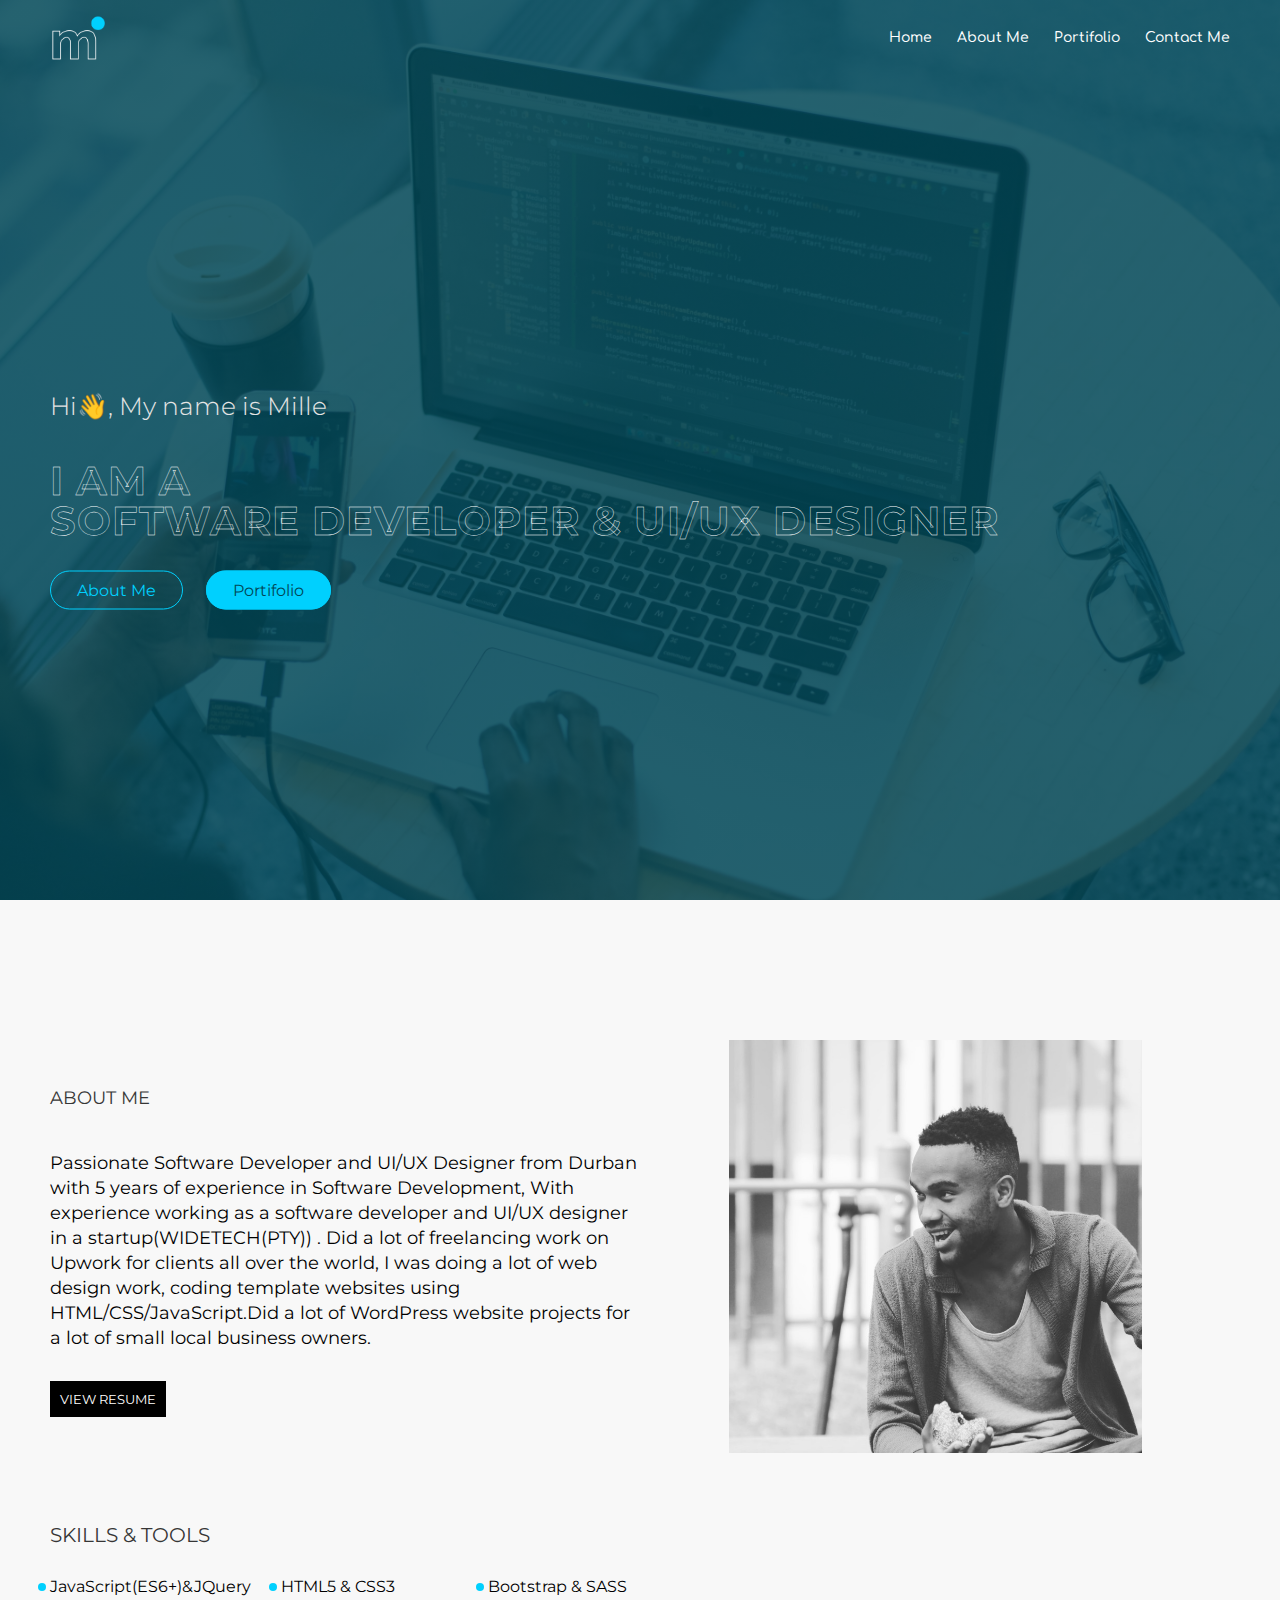
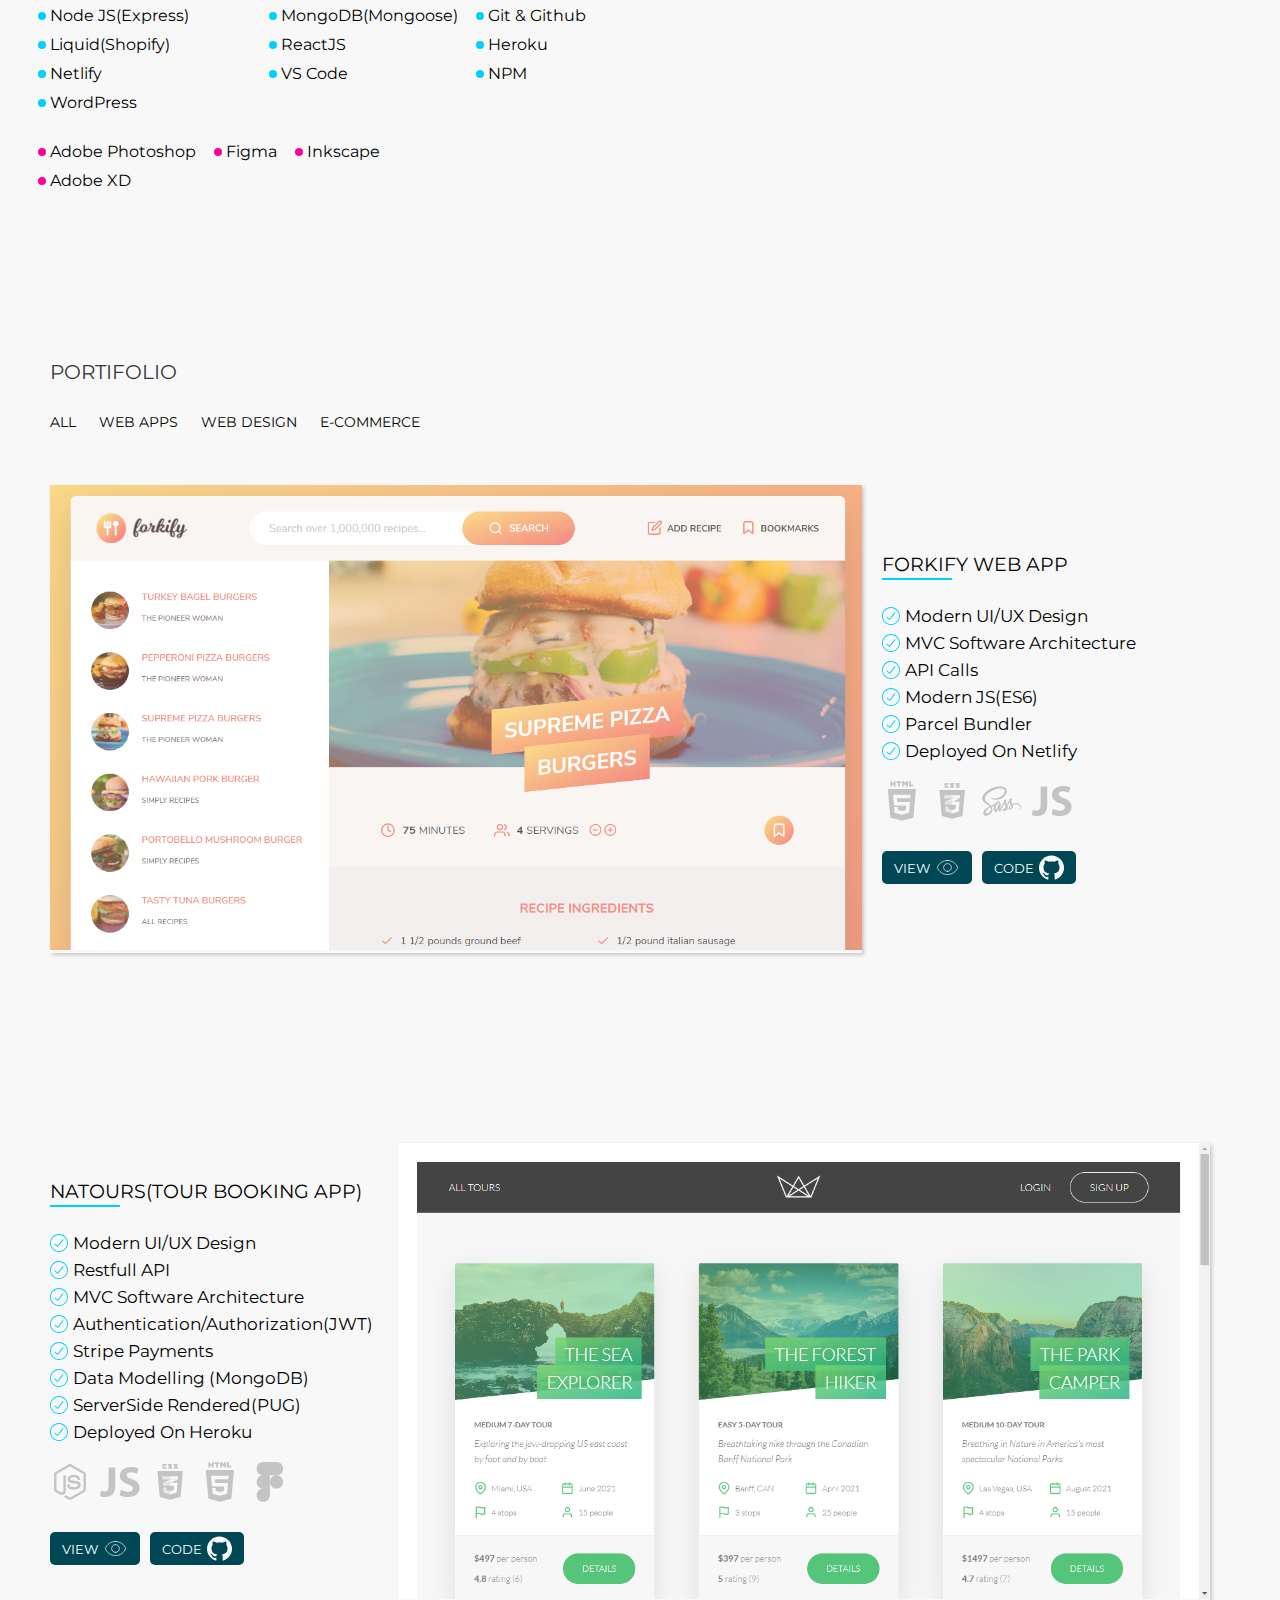
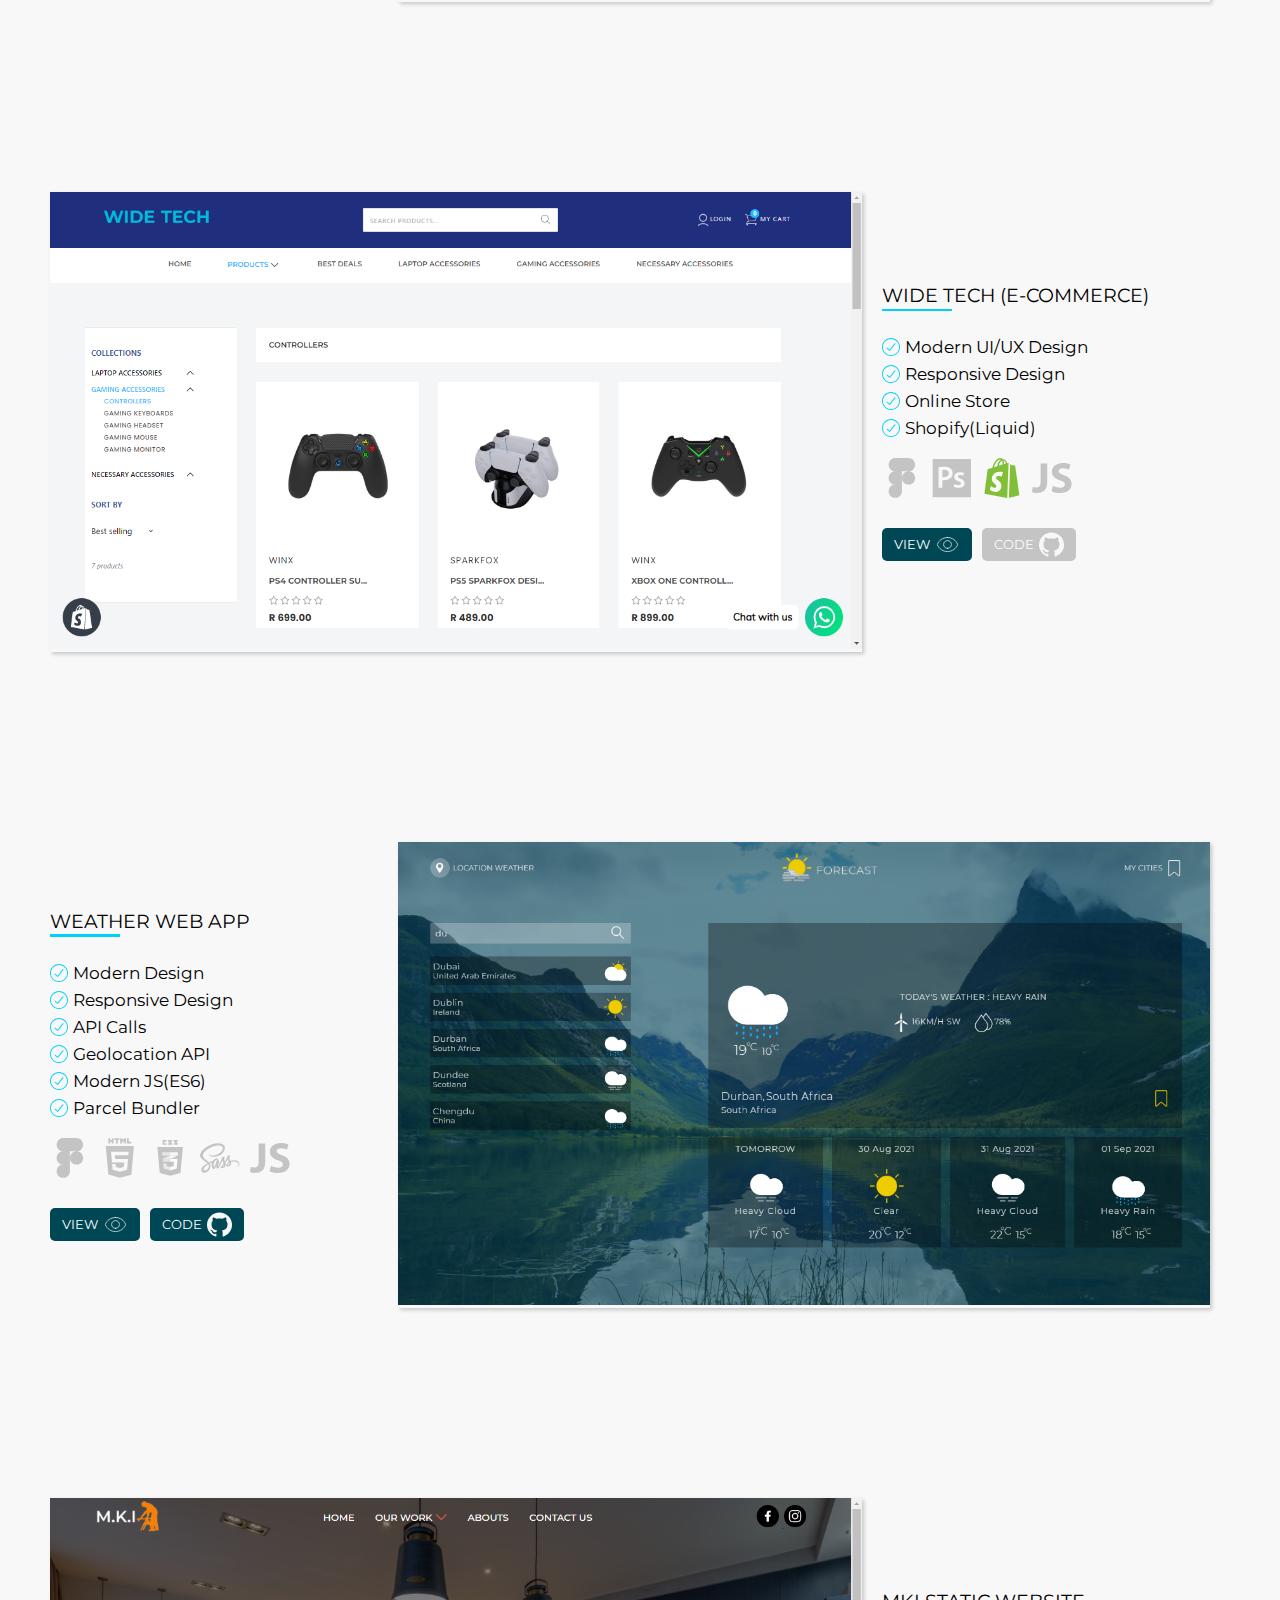
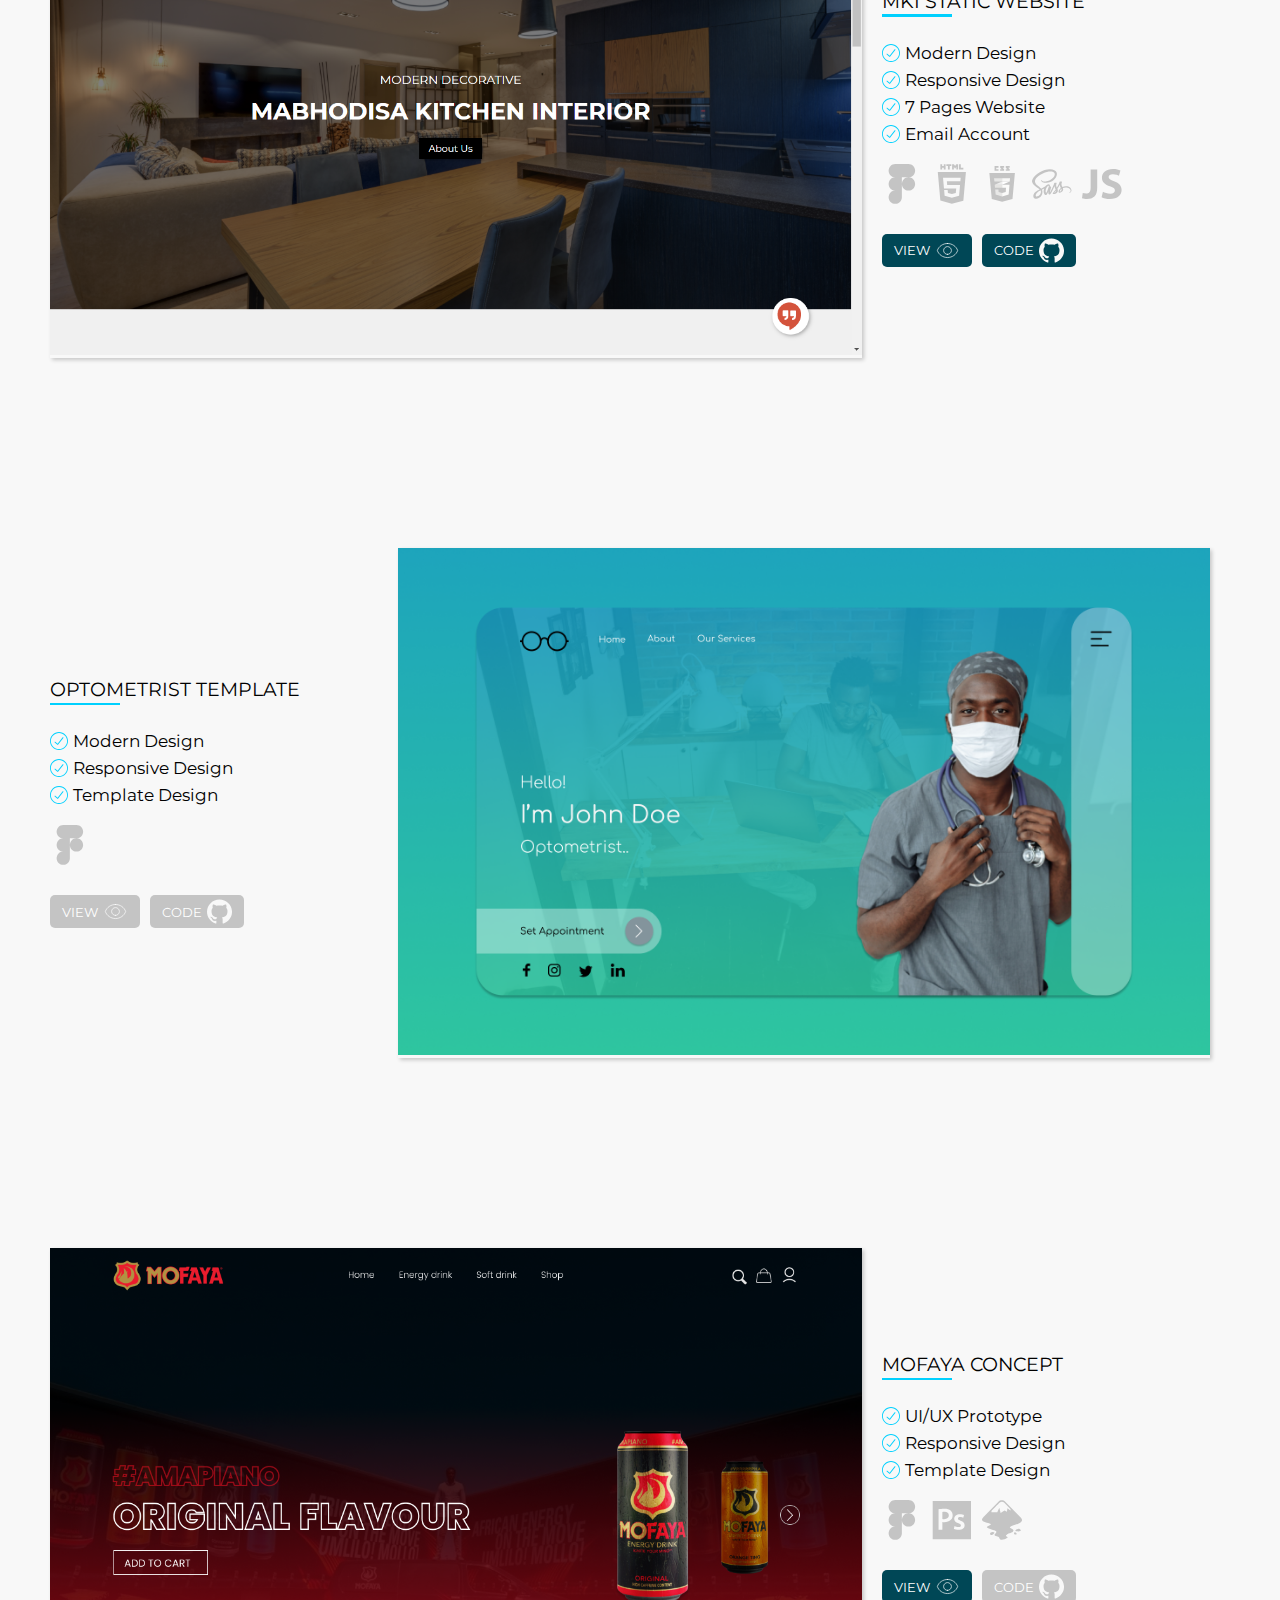
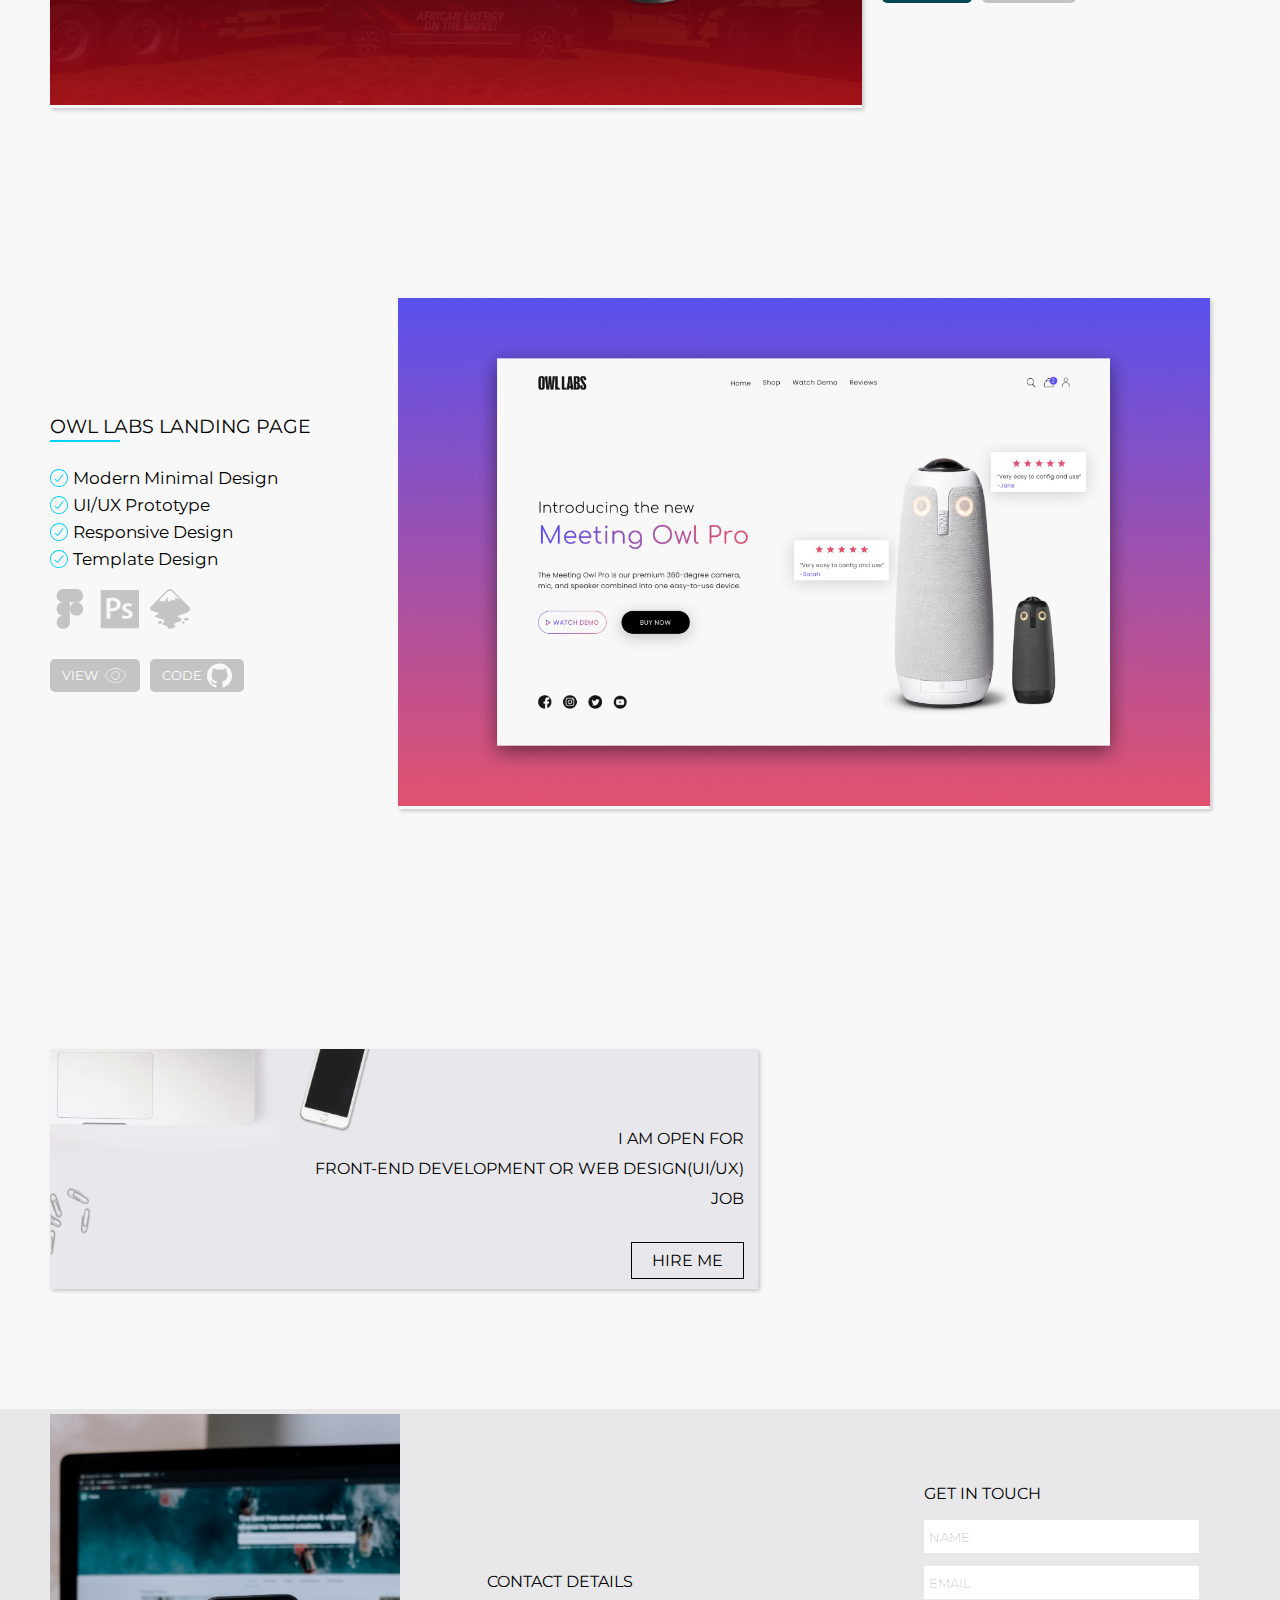
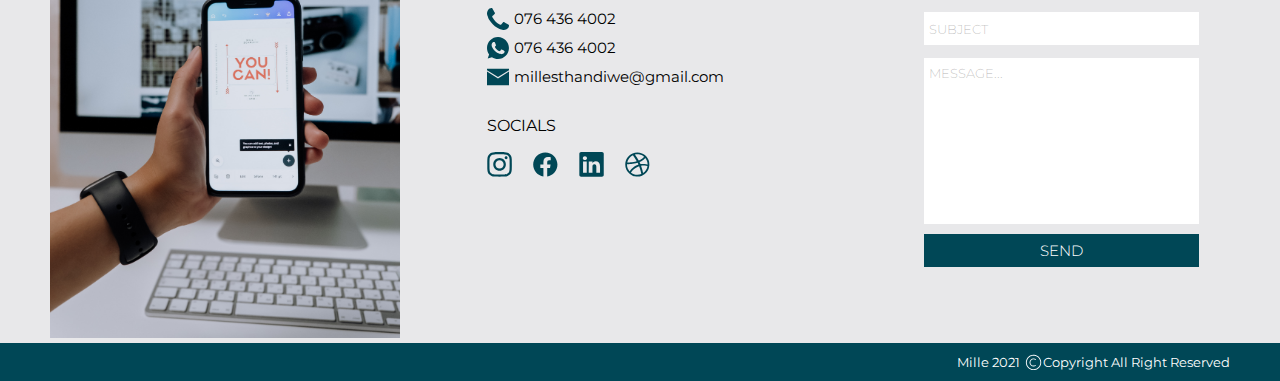
==== index.html @ 931de9ea "Made few Changes" ====
<!DOCTYPE html>
<html lang="en">
<head>
    <meta charset="UTF-8">
    <meta http-equiv="X-UA-Compatible" content="IE=edge">
    <meta name="viewport" content="width=device-width, initial-scale=1.0">
    <!-- Styling -->
    <link rel="stylesheet" href="./styles/main.css">
    <!-- Favicon -->
    <link rel="apple-touch-icon" sizes="180x180" href="favicon/apple-touch-icon.png">
    <link rel="icon" type="image/png" sizes="32x32" href="favicon/favicon-32x32.png">
    <link rel="icon" type="image/png" sizes="16x16" href="favicon/favicon-16x16.png">
    <link rel="manifest" href="favicon/site.webmanifest">
    <!-- Font Family -->
    <!-- Comfortaa Font Family -->
    <link rel="preconnect" href="https://fonts.gstatic.com">
    <link href="https://fonts.googleapis.com/css2?family=Comfortaa:wght@300;400;500;600;700&display=swap" rel="stylesheet">
    <!-- montserrat Font Family -->
    <link rel="preconnect" href="https://fonts.gstatic.com">
    <link href="https://fonts.googleapis.com/css2?family=Montserrat:ital,wght@0,200;0,300;0,400;0,500;0,600;0,700;0,800;1,400&display=swap" rel="stylesheet">
    <title>Software Developer| Web designer|Mille Gumede Portifolio| Durban South Africa</title>
    <meta name ="description" content="Software Developer, Web Developer and Web Designer from South Africa Durban, Need website for your business or brand then you are in the right place.">
    <meta name="keywords" content="Software Developer, Web Designer, Web Developer, Durban ,South Arica Developer, Front End Web Developer, Back End Web Devloper, Website,Shopify,JavaScript,Mille Gumede">
    <!-- JavaScript -->
    <script src="script.js"  defer></script>
</head>
<body>
    <main>
        <!-- SIDE NAVBAR -->
        <div class="sidenavbar">
            <ul>
                <li><a onclick="smoothScroll(this,'home')" class='active'>Home</a></li>
                <li><a onclick="smoothScroll(this,'about')" >About Me</a></li>
                <li><a onclick="smoothScroll(this,'portifolio')" >Portifolio</a></li>
                
                <li ><a onclick="smoothScroll(this,'contact')">Contact Me</a></li>
            </ul>

            <div class="close-side">
                <div class="close-side__main">

                </div>
            </div>
        </div>
        <!-- HERO SECTION -->
        <div class="hero" id="home">
            <nav class="navbar">
                <div class="container">
                    <div class="logo">
                        <img src="./images/logo mille 2.png" alt="south african software developer" class="logo__image">
                    </div>

                    <ul>
                        <li><a onclick="smoothScroll(this,'home')" class='active'>Home</a></li>
                        <li><a onclick="smoothScroll(this,'about')" >About Me</a></li>
                        <li><a onclick="smoothScroll(this,'portifolio')" >Portifolio</a></li>
                        
                        <li><a onclick="smoothScroll(this,'contact')">Contact Me</a></li>
                    </ul>
                    <div class="burger-icon">

                    </div>
                </div>
            </nav>
            <div class="container">
                <div class="hero__main">
                    <p class="text-1">Hi👋, My name is Mille</p>
                    <p class="text-2">I am a<br> software developer & UI/UX designer</p>
                    <a onclick="smoothScroll(this,'about')" class="btn btn--about">about me</a> <a class="btn btn--portifolio" onclick="smoothScroll(this,'portifolio')">portifolio</a>
                </div>
            </div>

        </div>

        <div class="about section" id="about">
            <div class="container">
                <!-- <p class='heading'>about me</p> -->
                <div class="about__main">
                    <div class="about__main--text">
                        <p class='heading'>about me</p>
                        <p>Passionate Software Developer and UI/UX Designer from Durban with 5 years of experience in Software Development, With experience working as a software developer and UI/UX designer in a startup(WIDETECH(PTY)) . Did a lot of freelancing work on Upwork for clients all over the world, I was doing a lot of web design work, coding template websites using HTML/CSS/JavaScript.Did a lot of WordPress website projects for a lot of small local business owners.</p>
                        
                        <a class ="resume" href="./images/MILLE_GUMEDE_RESUME.pdf">View Resume</a>
                    </div>
                    <div class="about__main--picture">
                        <img src="./images/mille.jpg" alt="web designer and Mille Gumede">
                    </div>  

                </div>


                <p class="heading">skills & tools</p>
                <div class="skills">
                    <ul class="column">
                        <li>JavaScript(ES6+)&JQuery</li>
                        <li>Node JS(Express)</li>
                        <li>Liquid(Shopify)</li>
                        <li>Netlify</li>
                        <li>WordPress</li>

                    </ul>
                    <ul class="column">
                        <li>HTML5 & CSS3</li>
                        <li>MongoDB(Mongoose)</li>
                        <li>ReactJS</li>
                        <li>VS Code</li>
                    </ul>
                    <ul class="column">
                        <li>Bootstrap & SASS</li>
                        <li>Git & Github</li>
                        <li>Heroku</li>
                        <li>NPM</li>
                    </ul>
                </div>

                <div class="skills">
                    <ul class="column">
                        <li class="design">Adobe Photoshop</li>
                        <li class="design">Adobe XD</li>
                    </ul>
                    <ul class="column">
                        <li class="design">Figma</li>
                    </ul>
                    <ul class="column">
                        <li class="design">Inkscape</li>
                    </ul>
                </div>


                <!-- <div class="hire-me">
                    <div class="hire-me__text">
                        <p>I am open for<br>front-end development or web design(ui/ux)<br> job</p>
                    </div>

                    <a class="hire-me__btn" onclick="smoothScroll(this,'contact')">
                        Hire Me
                    </a>
                </div> -->


            </div>
        </div>
        
        <div class="portifolio section" id="portifolio">
            <div class="container">
                <p class="heading">portifolio</p>

                <div class="filter">
                    <button class="filter__btn">All</button>
                    <button class="filter__btn">web apps</button>
                    <button class="filter__btn">web design</button>
                    <button class="filter__btn">e-commerce</button>
                </div>
                <div class="project">
                    <div class="project__display">
                        <!-- <video>
                            <source src="">
                        </video> -->

                        <img src="./images/Forkify.png" alt="Forkify Recipe Website">
                    </div>
                    <div class="project__descr">
                        <p>Forkify Web App </p>

                        <ul>
                            <li>
                                <svg>
                                    <use xlink:href="images/sprite.svg#icon-tick"></use>
                                </svg>
                                Modern UI/UX design
                            </li>
                            <li>
                                <svg>
                                    <use xlink:href="images/sprite.svg#icon-tick"></use>
                                </svg>
                                MVC Software Architecture
                            </li>
                            <li>
                                <svg>
                                    <use xlink:href="images/sprite.svg#icon-tick"></use>
                                </svg>
                                API Calls 
                            </li>
                            <li>
                                <svg>
                                    <use xlink:href="images/sprite.svg#icon-tick"></use>
                                </svg>
                                Modern JS(ES6)
                            </li>
                            <li>
                                <svg>
                                    <use xlink:href="images/sprite.svg#icon-tick"></use>
                                </svg>
                                Parcel Bundler
                            </li>
                            <li>
                                <svg>
                                    <use xlink:href="images/sprite.svg#icon-tick"></use>
                                </svg>
                                Deployed on Netlify
                            </li>

                        </ul>

                        <div class="tools">
                            <svg>
                                <use xlink:href="images/sprite.svg#icon-html"></use>
                            </svg>
                            <svg>
                                <use xlink:href="images/sprite.svg#icon-css"></use>
                            </svg>
                            <svg>
                                <use xlink:href="images/sprite.svg#icon-sass"></use>
                            </svg>
                            <svg>
                                <use xlink:href="images/sprite.svg#icon-javascript"></use>
                            </svg>
                            <svg>
                                <use xlink:href="images/sprite.svg#icon-github"></use>
                            </svg>

                        </div>

                        <div class="cta">
                            <a href="https://forkify2-mille.netlify.app/" >
                                view
                               
                                <svg>
                                    <use xlink:href="images/sprite.svg#icon-eye"></use>
                                </svg>
                            </a>

                            <a href="https://github.com/milletech/Forkify-Project" >code 
                                <svg>
                                    <use xlink:href="images/sprite.svg#icon-github"></use>
                                </svg>
                            </a>
                        </div>
                    </div>

                </div>
                <div class="project">

                    <div class="project__descr">
                        <p>Natours(Tour Booking App) </p>

                        <ul>
                            <li>
                                <svg>
                                    <use xlink:href="images/sprite.svg#icon-tick"></use>
                                </svg>
                                modern UI/UX design
                            </li>
                            <li>
                                <svg>
                                    <use xlink:href="images/sprite.svg#icon-tick"></use>
                                </svg>
                                Restfull API
                            </li>
                            <li>
                                <svg>
                                    <use xlink:href="images/sprite.svg#icon-tick"></use>
                                </svg>
                                MVC Software Architecture
                            </li>
                            <li>
                                <svg>
                                    <use xlink:href="images/sprite.svg#icon-tick"></use>
                                </svg>
                                Authentication/Authorization(JWT)
                            </li>
                            
                            <li>
                                <svg>
                                    <use xlink:href="images/sprite.svg#icon-tick"></use>
                                </svg>
                                Stripe Payments
                            </li>
                            <li>
                                <svg>
                                    <use xlink:href="images/sprite.svg#icon-tick"></use>
                                </svg>
                                Data Modelling (MongoDB)
                            </li>
                            <li>
                                <svg>
                                    <use xlink:href="images/sprite.svg#icon-tick"></use>
                                </svg>
                                ServerSide Rendered(PUG)
                            </li>
                            <li>
                                <svg>
                                    <use xlink:href="images/sprite.svg#icon-tick"></use>
                                </svg>
                                Deployed on Heroku
                            </li>


                        </ul>

                        <div class="tools">


                            <svg>
                                <use xlink:href="images/sprite.svg#icon-nodejs"></use>
                            </svg>

                            <svg>
                                <use xlink:href="images/sprite.svg#icon-javascript"></use>
                            </svg>
                            <svg>
                                <use xlink:href="images/sprite.svg#icon-css"></use>
                            </svg>
                            <svg>
                                <use xlink:href="images/sprite.svg#icon-html"></use>
                            </svg>
                            <svg>
                                <use xlink:href="images/sprite.svg#icon-figma"></use>
                            </svg>


                        </div>

                        <div class="cta">
                            <a href="https://toutours.herokuapp.com" >
                                view
                               
                                <svg>
                                    <use xlink:href="images/sprite.svg#icon-eye"></use>
                                </svg>
                            </a>

                            <a href="https://github.com/milletech/Natours" >code 
                                <svg>
                                    <use xlink:href="images/sprite.svg#icon-github"></use>
                                </svg>
                            </a>
                        </div>
                    </div>
                    <div class="project__display">
                        <!-- <video>
                            <source src="">
                        </video> -->

                        <img src="./images/natours.png" alt="natours app">
                    </div>

                </div>

                <div class="project">
                    <div class="project__display">
                        <!-- <video>
                            <source src="">
                        </video> -->

                        <img src="./images/widetech1.png" alt="Wide Tech e-commerce">
                    </div>
                    <div class="project__descr">
                        <p>Wide Tech (E-commerce) </p>

                        <ul>
                            <li>
                                <svg>
                                    <use xlink:href="images/sprite.svg#icon-tick"></use>
                                </svg>
                                modern UI/UX design
                            </li>
                            <li>
                                <svg>
                                    <use xlink:href="images/sprite.svg#icon-tick"></use>
                                </svg>
                                responsive design
                            </li>
                            <li>
                                <svg>
                                    <use xlink:href="images/sprite.svg#icon-tick"></use>
                                </svg>
                                Online Store
                            </li>
                            <li>
                                <svg>
                                    <use xlink:href="images/sprite.svg#icon-tick"></use>
                                </svg>
                                Shopify(Liquid)
                            </li>


                        </ul>

                        <div class="tools">
                            <svg>
                                <use xlink:href="images/sprite.svg#icon-figma"></use>
                            </svg>
                            <svg>
                                <use xlink:href="images/sprite.svg#icon-photoshop"></use>
                            </svg>

                            <svg>
                                <use xlink:href="images/sprite.svg#icon-shopify"></use>
                            </svg>

                            <svg>
                                <use xlink:href="images/sprite.svg#icon-javascript"></use>
                            </svg>


                        </div>

                        <div class="cta">
                            <a href="https://widetechza.com/" >
                                view
                               
                                <svg>
                                    <use xlink:href="images/sprite.svg#icon-eye"></use>
                                </svg>
                            </a>

                            <a href="https://github.com/milletech/Widetech-Shopify" class="inactive" onclick='return false;' >code 
                                <svg>
                                    <use xlink:href="images/sprite.svg#icon-github"></use>
                                </svg>
                            </a>
                        </div>
                    </div>


                </div>
                <div class="project">


                    <div class="project__descr">
                        <p>Weather Web App</p>

                        <ul>
                            <li>
                                <svg>
                                    <use xlink:href="images/sprite.svg#icon-tick"></use>
                                </svg>
                                modern design
                            </li>
                            <li>
                                <svg>
                                    <use xlink:href="images/sprite.svg#icon-tick"></use>
                                </svg>
                                responsive design
                            </li>
                            <li>
                                <svg>
                                    <use xlink:href="images/sprite.svg#icon-tick"></use>
                                </svg>
                                API Calls
                            </li>
                            <li>
                                <svg>
                                    <use xlink:href="images/sprite.svg#icon-tick"></use>
                                </svg>
                                Geolocation API
                            </li>
                            <li>
                                <svg>
                                    <use xlink:href="images/sprite.svg#icon-tick"></use>
                                </svg>
                                Modern JS(ES6)
                            </li>
                            <li>
                                <svg>
                                    <use xlink:href="images/sprite.svg#icon-tick"></use>
                                </svg>
                                Parcel Bundler
                            </li>

                        </ul>

                        <div class="tools">
                            <svg>
                                <use xlink:href="images/sprite.svg#icon-figma"></use>
                            </svg>
                            <svg>
                                <use xlink:href="images/sprite.svg#icon-html"></use>
                            </svg>
                            <svg>
                                <use xlink:href="images/sprite.svg#icon-css"></use>
                            </svg>
                            <svg>
                                <use xlink:href="images/sprite.svg#icon-sass"></use>
                            </svg>
                            <svg>
                                <use xlink:href="images/sprite.svg#icon-javascript"></use>
                            </svg>
                            <svg>
                                <use xlink:href="images/sprite.svg#icon-github"></use>
                            </svg>

                        </div>

                        <div class="cta">
                            <a href="https://weather-mille.netlify.app/" >
                                view
                               
                                <svg>
                                    <use xlink:href="images/sprite.svg#icon-eye"></use>
                                </svg>
                            </a>

                            <a href="https://github.com/milletech/Weather-App" >code 
                                <svg>
                                    <use xlink:href="images/sprite.svg#icon-github"></use>
                                </svg>
                            </a>
                        </div>
                    </div>

                    <div class="project__display">
                        <!-- <video>
                            <source src="">
                        </video> -->

                        <img src="./images/weather-app.png" alt="Forecast Weather APP">
                    </div>


                </div>

                <div class="project">
                    <div class="project__display">
                        <!-- <video>
                            <source src="">
                        </video> -->

                        <img src="./images/project1.png" alt="MKI Website design">
                    </div>

                    <div class="project__descr">
                        <p>mki static website</p>

                        <ul>
                            <li>
                                <svg>
                                    <use xlink:href="images/sprite.svg#icon-tick"></use>
                                </svg>
                                modern design
                            </li>
                            <li>
                                <svg>
                                    <use xlink:href="images/sprite.svg#icon-tick"></use>
                                </svg>
                                responsive design
                            </li>
                            <li>
                                <svg>
                                    <use xlink:href="images/sprite.svg#icon-tick"></use>
                                </svg>
                                7 pages website
                            </li>
                            <li>
                                <svg>
                                    <use xlink:href="images/sprite.svg#icon-tick"></use>
                                </svg>
                                Email Account
                            </li>
                        </ul>

                        <div class="tools">
                            <svg>
                                <use xlink:href="images/sprite.svg#icon-figma"></use>
                            </svg>
                            <svg>
                                <use xlink:href="images/sprite.svg#icon-html"></use>
                            </svg>
                            <svg>
                                <use xlink:href="images/sprite.svg#icon-css"></use>
                            </svg>
                            <svg>
                                <use xlink:href="images/sprite.svg#icon-sass"></use>
                            </svg>
                            <svg>
                                <use xlink:href="images/sprite.svg#icon-javascript"></use>
                            </svg>
                        </div>

                        <div class="cta">
                            <a href="https://mki.netlify.app/">
                                view
                               
                                <svg>
                                    <use xlink:href="images/sprite.svg#icon-eye"></use>
                                </svg>
                            </a>

                            <a href="https://github.com/milletech/MKI-Build">code 
                                <svg>
                                    <use xlink:href="images/sprite.svg#icon-github"></use>
                                </svg>
                            </a>
                        </div>
                    </div>

                </div>


                <div class="project">

                    <div class="project__descr">
                        <p>optometrist template</p>

                        <ul>
                            <li>
                                <svg>
                                    <use xlink:href="images/sprite.svg#icon-tick"></use>
                                </svg>
                                modern design
                            </li>
                            <li>
                                <svg>
                                    <use xlink:href="images/sprite.svg#icon-tick"></use>
                                </svg>
                                responsive design
                            </li>
                            <li>
                                <svg>
                                    <use xlink:href="images/sprite.svg#icon-tick"></use>
                                </svg>
                                template design
                            </li>
                        </ul>

                        <div class="tools">
                            <svg>
                                <use xlink:href="images/sprite.svg#icon-figma"></use>
                            </svg>

                        </div>

                        <div class="cta">
                            <a href="https://mki.netlify.app/" class="inactive" onclick='return false;'>
                                view
                               
                                <svg>
                                    <use xlink:href="images/sprite.svg#icon-eye"></use>
                                </svg>
                            </a>

                            <a href="https://github.com/milletech/MKI-Build" class="inactive" onclick='return false;'>code 
                                <svg>
                                    <use xlink:href="images/sprite.svg#icon-github"></use>
                                </svg>
                            </a>
                        </div>
                    </div>
                    <div class="project__display">
                        <!-- <video>
                            <source src="">
                        </video> -->

                        <img src="./images/project2.png" alt="doctor web design template">
                    </div>

                </div>


                
                <div class="project">
                    <div class="project__display">
                        <!-- <video>
                            <source src="">
                        </video> -->

                        <img src="./images/project3.png" alt="mofaya web design">
                    </div>

                    <div class="project__descr">
                        <p>mofaya concept</p>

                        <ul>
                            <li>
                                <svg>
                                    <use xlink:href="images/sprite.svg#icon-tick"></use>
                                </svg>
                                UI/UX Prototype
                            </li>
                            <li>
                                <svg>
                                    <use xlink:href="images/sprite.svg#icon-tick"></use>
                                </svg>
                                responsive design
                            </li>
                            <li>
                                <svg>
                                    <use xlink:href="images/sprite.svg#icon-tick"></use>
                                </svg>
                                template design
                            </li>
                        </ul>

                        <div class="tools">
                            <svg>
                                <use xlink:href="images/sprite.svg#icon-figma"></use>
                            </svg>
                            <svg>
                                <use xlink:href="images/sprite.svg#icon-photoshop"></use>
                            </svg>
                            <svg>
                                <use xlink:href="images/sprite.svg#icon-inkscape"></use>
                            </svg>

                        </div>

                        <div class="cta">
                            <a href="https://www.figma.com/proto/AxFrZbusuKWrAFVSSTobxv/Mofaya-Final?node-id=0%3A3&scaling=scale-down-width&page-id=0%3A1">
                                view
                               
                                <svg>
                                    <use xlink:href="images/sprite.svg#icon-eye"></use>
                                </svg>
                            </a>

                            <a href="https://github.com/milletech/MKI-Build" class="inactive" onclick='return false;'>code 
                                <svg>
                                    <use xlink:href="images/sprite.svg#icon-github"></use>
                                </svg>
                            </a>
                        </div>
                    </div>



                </div>


                <div class="project">
                    <div class="project__descr">
                        <p>Owl Labs landing Page </p>

                        <ul>
                            <li>
                                <svg>
                                    <use xlink:href="images/sprite.svg#icon-tick"></use>
                                </svg>
                                modern minimal design
                            </li>
                            <li>
                                <svg>
                                    <use xlink:href="images/sprite.svg#icon-tick"></use>
                                </svg>
                                UI/UX Prototype
                            </li>
                            <li>
                                <svg>
                                    <use xlink:href="images/sprite.svg#icon-tick"></use>
                                </svg>
                                responsive design
                            </li>
                            <li>
                                <svg>
                                    <use xlink:href="images/sprite.svg#icon-tick"></use>
                                </svg>
                                template design
                            </li>

                        </ul>

                        <div class="tools">
                            <svg>
                                <use xlink:href="images/sprite.svg#icon-figma"></use>
                            </svg>
                            <svg>
                                <use xlink:href="images/sprite.svg#icon-photoshop"></use>
                            </svg>
                            <svg>
                                <use xlink:href="images/sprite.svg#icon-inkscape"></use>
                            </svg>

                        </div>

                        <div class="cta">
                            <a href="https://forkify-mille.netlify.app/" class="inactive" onclick='return false;' >
                                view
                               
                                <svg>
                                    <use xlink:href="images/sprite.svg#icon-eye"></use>
                                </svg>
                            </a>

                            <a href="https://github.com/milletech/Forkify-Project" class="inactive" onclick='return false;' >code 
                                <svg>
                                    <use xlink:href="images/sprite.svg#icon-github"></use>
                                </svg>
                            </a>
                        </div>
                    </div>
                    <div class="project__display">
                        <!-- <video>
                            <source src="">
                        </video> -->

                        <img src="./images/meeting pro.png" alt="Forkify Recipe Website">
                    </div>

                </div>
            </div>
        </div>

        <div class="container">
            <div class="hire-me">
                <div class="hire-me__text">
                    <p>I am open for<br>front-end development or web design(ui/ux)<br> job</p>
                </div>

                <a class="hire-me__btn" onclick="smoothScroll(this,'contact')">
                    Hire Me
                </a>
            </div>
        </div>



        <!-- <div class="website section"  id="needwebsite">
            <div class="container">
              <div class="main-website">
                <div class="main-website__text">
                    <p class="text-1">need a website?</p>
                    <p class="text-2">Do You Want To Grow Your Business Or 
                        Your Brand, To Establish An Online Presence
                        That Will Reach New Customers/Clients And
                        Followers.
                    </p>

                    <p class="text-2">
                        Then Let Work On Your Website, To request a website
                        my contact details are below.
                    </p>
                </div>
                <div class="main-website__image">
                    <img src="images/usewebsite.jpg" alt="website designer web designer">
                </div>
              </div>

           <div class="plans section">
                    <div class="plans__card plans__card--basic" id="basic">
                        <p class="plan-heading">basic</p>
                        <p class="plan-heading plan-heading__2">static website</p>

                        <ul>
                            <li>
                                <svg>
                                    <use xlink:href="images/sprite.svg#icon-tick-none"></use>
                                </svg>
                                2 pages max</li>
                            <li>
                                <svg>
                                    <use xlink:href="images/sprite.svg#icon-tick-none"></use>
                                </svg>
                                domain and hosting</li>
                            <li>
                                <svg>
                                    <use xlink:href="images/sprite.svg#icon-tick-none"></use>
                                </svg>
                                1 revision</li>
                            <li>
                                <svg>
                                    <use xlink:href="images/sprite.svg#icon-tick-grey"></use>
                                </svg>
                                email account</li>
                            <li>
                                <svg>
                                    <use xlink:href="images/sprite.svg#icon-tick-none"></use>
                                </svg>
                                responsive design</li>
                            <li>
                                <svg>
                                    <use xlink:href="images/sprite.svg#icon-tick-grey"></use>
                                </svg>
                                custom design</li>
                        </ul>

                        <p class="price">R2 200</p>

                    </div>
                    <div class="plans__card plans__card--standard" id="standard">
                        <p class="plan-heading">standard</p>
                        <p class="plan-heading plan-heading__2">static website</p>

                        <ul>
                            <li>
                                <svg>
                                    <use xlink:href="images/sprite.svg#icon-tick-none"></use>
                                </svg>
                                5 pages max</li>
                            <li>
                                <svg>
                                    <use xlink:href="images/sprite.svg#icon-tick-none"></use>
                                </svg>
                                domain and hosting</li>
                            <li>
                                <svg>
                                    <use xlink:href="images/sprite.svg#icon-tick-none"></use>
                                </svg>
                                3 revision</li>
                            <li>
                                <svg>
                                    <use xlink:href="images/sprite.svg#icon-tick-none"></use>
                                </svg>
                                email account</li>
                            <li>
                                <svg>
                                    <use xlink:href="images/sprite.svg#icon-tick-none"></use>
                                </svg>
                                responsive design</li>
                            <li>
                                <svg>
                                    <use xlink:href="images/sprite.svg#icon-tick-grey"></use>
                                </svg>
                                custom design</li>
                        </ul>

                        <p class="price">R3 650</p>

                        
                    </div>
                    <div class="plans__card plans__card--premium" id="premium">
                        <p class="plan-heading">premium</p>
                        <p class="plan-heading plan-heading__2">static website</p>

                        <ul>
                            <li>
                                <svg>
                                    <use xlink:href="images/sprite.svg#icon-tick-none"></use>
                                </svg>
                                10 pages max</li>
                            <li>
                                <svg>
                                    <use xlink:href="images/sprite.svg#icon-tick-none"></use>
                                </svg>
                                domain and hosting</li>
                            <li>
                                <svg>
                                    <use xlink:href="images/sprite.svg#icon-tick-none"></use>
                                </svg>
                                5 revision</li>
                            <li>
                                <svg>
                                    <use xlink:href="images/sprite.svg#icon-tick-none"></use>
                                </svg>
                                email account</li>
                            <li>
                                <svg>
                                    <use xlink:href="images/sprite.svg#icon-tick-none"></use>
                                </svg>
                                responsive design</li>
                            <li>
                                <svg>
                                    <use xlink:href="images/sprite.svg#icon-tick-none"></use>
                                </svg>
                                custom design</li>
                        </ul>

                        <p class="price">R4 700</p>
                    </div>
              </div> 
            </div>-->
        <div class="contact" id="contact">
            <div class="container">
                <div class="main-contact">
                    <div class="main-contact__image">
                        <img src="images/contact.jpg" alt="contact mille gumede">
                    </div>
                    
                    <div class="main-contact__details">
                        <p class="contact-heading">contact details</p>
                        <ul>
                            <li>
                                <svg>
                                    <use xlink:href="images/sprite.svg#icon-call"></use>
                                </svg>
                                076 436 4002
                            </li>

                            <li>
                                <svg>
                                    <use xlink:href="images/sprite.svg#icon-whatsapp"></use>
                                </svg>
                                076 436 4002
                            </li>
                            <li>
                                <svg>
                                    <use xlink:href="images/sprite.svg#icon-email"></use>
                                </svg>
                                millesthandiwe@gmail.com
                            </li>
                        </ul>
                        <div class="socials">
                            <p class="contact-heading">socials</p>

                            <div class="socials__main">
                                <a href="https://www.instagram.com/dev_mille/">
                                    <svg>
                                        <use xlink:href="images/sprite.svg#icon-instagram"></use>
                                    </svg>
                                </a>
                                <a href="https://www.facebook.com/mille.gumede/">
                                    <svg>
                                        <use xlink:href="images/sprite.svg#icon-facebook"></use>
                                    </svg>
                                </a>
                                <a href="https://www.linkedin.com/in/dev-mille-4b2548188/">
                                    <svg>
                                        <use xlink:href="images/sprite.svg#icon-linkedInBox"></use>
                                    </svg>
                                </a>
                                <a href="https://dribbble.com/BeyondMille">
                                    <svg>
                                        <use xlink:href="images/sprite.svg#icon-dribble"></use>
                                    </svg>
                                </a>
                                <!-- <a href="#">
                                    <svg>
                                        <use xlink:href="images/sprite.svg#icon-github"></use>
                                    </svg>
                                </a> -->
                                <!-- <a href="#">
                                    <svg>
                                        <use xlink:href="images/sprite.svg#icon-upwork"></use>
                                    </svg>
                                </a> -->
                            </div>
                        </div>
                        

                    </div>
                    <div class="main-contact__email">
                        <p class="contact-heading">get in touch</p>
                        <form action="https://formspree.io/f/xrgrporb" method="POST">
                            <input type="text" name="name" required placeholder="NAME"><br>
                            <input type="email" name="email" required placeholder="EMAIL"><br>
                            <input type="text" name="subject" required placeholder="SUBJECT"><br>
                            <textarea name="message" id="" cols="30" rows="8" placeholder="MESSAGE..." resize></textarea>
                            <input type="submit" value="SEND" class="send" name="">
                        </form>

                    </div>
                </div>
            </div>

        </div>

        <div class="request-plan">

            <div class="container">
            <div class="note">
                <h1>Note:Project Policy</h1>
                <ul>
                    <li>Website/Project discussion(Gather all neccessary information about the project)</li>
                    <li>50% Deposit is required before work is commenced</li>
                    <li>Website is done (of couse reviews and revision are included) </li>
                    <li>Rest of the payment is paid </li>
                    <li>Website is deployed online(if neccessary)</li>
                </ul>


                <form action="https://formspree.io/f/xzbyekky" method="POST">
                    <input type="text" placeholder="Name" name="name" required><br>
                    <input type="email" placeholder="Email" name="email" required><br>
                    <input type="number" placeholder="Phone Number" name="phone" required><br>
                    <label for="Plan">Plan</label>
                    <select name="Plan" class="plan-select" name='select-plan'>
                        <option value="basic" class='option'>Basic</option>
                        <option value="standard" class='option'>Standard</option>
                        <option value="premium" class='option'>Premium</option>
                    </select><br>
                    <textarea name="message" id="" cols="30" rows="7" placeholder="Message(optional)..."></textarea>
                    <input type="submit" value="Request Plan" class='request' name="">
                </form>
            </div>

            <div class="close">
                <!-- <h1>close</h1> -->
                <div class="close__main">

                </div>
            </div>
        </div>
        </div>
    </main>

    <footer>
        <div class="container">
            <div class="main-footer">
                <p>Mille 2021  <svg>
                    <use xlink:href="images/sprite.svg#icon-copyright"></use>
                </svg> copyright all right reserved</p>
            </div>
        </div>
    </footer>
    
</body>
</html>
---- styles/main.css ----
*::after,
*::before,
* {
  margin: 0;
  padding: 0;
  -webkit-box-sizing: border-box;
          box-sizing: border-box;
  color: black;
}

html {
  font-size: 62.5%;
  font-family: 'Montserrat', sans-serif;
}

@media only screen and (min-width: 87.5em) {
  html {
    font-size: 69%;
  }
}

@media only screen and (max-width: 62.5em) {
  html {
    font-size: 58%;
  }
}

@media only screen and (max-width: 56.65em) {
  html {
    font-size: 50%;
  }
}

@media only screen and (max-width: 43.75em) {
  html {
    font-size: 45%;
  }
}

@media only screen and (max-width: 40.625em) {
  html {
    font-size: 45%;
  }
}

@media only screen and (max-width: 31.25em) {
  html {
    font-size: 42%;
  }
}

body {
  background-color: #F8F8F8;
}

nav {
  font-family: 'Comfortaa', cursive;
  font-weight: 300;
}

nav .container {
  display: -webkit-box;
  display: -ms-flexbox;
  display: flex;
  -webkit-box-pack: justify;
      -ms-flex-pack: justify;
          justify-content: space-between;
  -webkit-box-align: center;
      -ms-flex-align: center;
          align-items: center;
  padding: 1rem 5rem !important;
}

@media only screen and (max-width: 31.25em) {
  nav .container {
    padding: 1rem 1.5rem !important;
  }
}

nav .logo__image {
  width: 5.5rem;
}

nav ul li {
  display: inline-block;
}

nav ul li:not(:last-of-type) {
  margin-right: 2.2rem;
}

nav ul li a {
  text-decoration: none;
  color: #fff;
  font-size: 1.4rem;
  font-weight: 500;
  cursor: pointer;
  position: relative;
}

nav ul li a::after {
  content: "";
  position: absolute;
  height: 0.2rem;
  bottom: -4px;
  width: 0%;
  left: 0;
  background-color: #00D0FE;
}

@media only screen and (max-width: 40.625em) {
  nav ul li {
    display: none;
  }
}

nav .burger-icon {
  position: relative;
  width: 4rem;
  height: 0.2rem;
  background-color: #00D0FE;
  display: none;
  cursor: pointer;
}

@media only screen and (max-width: 40.625em) {
  nav .burger-icon {
    display: block;
  }
}

nav .burger-icon::before, nav .burger-icon::after {
  position: absolute;
  content: "";
  left: 0;
  width: 4rem;
  background-color: #00D0FE;
  height: 0.2rem;
}

nav .burger-icon::before {
  top: -1rem;
}

nav .burger-icon::after {
  bottom: -1rem;
}

.sticky {
  position: fixed !important;
  padding: 0.1rem 0;
  width: 100%;
  background-color: #FFFFFF;
  -webkit-box-shadow: 2px 2.5px 3.5px rgba(0, 0, 0, 0.2);
          box-shadow: 2px 2.5px 3.5px rgba(0, 0, 0, 0.2);
  z-index: 20;
}

.sticky ul li a {
  color: #555555 !important;
}

.hero__main .text-1 {
  font-size: 2.5rem;
  font-weight: 300;
  color: #E5E5E5;
}

.hero__main .text-2 {
  font-size: 4rem;
  color: transparent;
  font-weight: 700;
  text-transform: uppercase;
  line-height: 4rem;
  -webkit-text-stroke: 0.4px #fff;
  margin: 4rem 0;
  letter-spacing: 1px;
}

.about__main {
  display: -webkit-box;
  display: -ms-flexbox;
  display: flex;
  -webkit-box-flex: 50%;
      -ms-flex: 50% 50%;
          flex: 50% 50%;
  -webkit-box-align: center;
      -ms-flex-align: center;
          align-items: center;
  margin: 7rem 0;
}

@media only screen and (max-width: 43.75em) {
  .about__main {
    -webkit-box-orient: vertical;
    -webkit-box-direction: normal;
        -ms-flex-direction: column;
            flex-direction: column;
  }
}

.about__main--text {
  -webkit-box-flex: 1;
      -ms-flex: 1;
          flex: 1;
}

.about__main--text p {
  font-size: 1.8rem;
  line-height: 2.5rem;
  font-weight: 400;
  margin-bottom: 4rem;
}

.about__main--text .resume {
  text-decoration: none;
  background-color: black;
  color: white;
  font-size: 1.3rem;
  text-transform: uppercase;
  padding: 1rem;
  margin: 2rem 0;
}

.about__main--picture {
  -webkit-box-flex: 1;
      -ms-flex: 1;
          flex: 1;
}

.about__main--picture img {
  width: 70%;
  display: block;
  margin: 0 auto;
}

@media only screen and (max-width: 43.75em) {
  .about__main--picture img {
    margin: 2rem 0;
  }
}

@media only screen and (max-width: 31.25em) {
  .about__main--picture img {
    width: 100%;
  }
}

.skills {
  display: -webkit-box;
  display: -ms-flexbox;
  display: flex;
  margin-bottom: 2rem;
  -ms-flex-wrap: wrap;
      flex-wrap: wrap;
}

.skills ul {
  margin-right: 3rem;
}

.skills ul li {
  list-style-type: none;
  font-size: 1.6rem;
  margin-bottom: 1rem;
  font-weight: 400;
  position: relative;
}

.skills ul li::before {
  content: "";
  position: absolute;
  display: inline-block;
  width: 0.8rem;
  height: 0.8rem;
  background-color: #00D0FE;
  border-radius: 50%;
  top: 50%;
  -webkit-transform: translateY(-50%);
          transform: translateY(-50%);
  margin-left: -1.2rem;
}

.skills ul .design::before {
  background-color: #FE0098 !important;
}

.portifolio .filter {
  margin-bottom: 3.5rem;
}

.portifolio .filter__btn {
  font-family: 'Montserrat', sans-serif;
  font-size: 1.35rem;
  background-color: transparent;
  cursor: pointer;
  border: none;
  text-transform: uppercase;
  outline: none;
  margin-right: 2rem;
}

.portifolio .project {
  display: -webkit-box;
  display: -ms-flexbox;
  display: flex;
  -webkit-box-flex: 70%;
      -ms-flex: 70% 30%;
          flex: 70% 30%;
  -webkit-box-align: center;
      -ms-flex-align: center;
          align-items: center;
  margin-bottom: 15rem;
}

@media only screen and (max-width: 40.625em) {
  .portifolio .project {
    -webkit-box-orient: vertical;
    -webkit-box-direction: normal;
        -ms-flex-direction: column;
            flex-direction: column;
    -webkit-box-align: start;
        -ms-flex-align: start;
            align-items: flex-start;
  }
}

.portifolio .project__display {
  -webkit-box-flex: 70%;
      -ms-flex: 70%;
          flex: 70%;
  position: relative;
  margin-right: 2rem;
  margin-bottom: 2rem;
  margin-top: 2rem;
  -webkit-box-shadow: 2px 2px 4px rgba(0, 0, 0, 0.2);
          box-shadow: 2px 2px 4px rgba(0, 0, 0, 0.2);
}

@media only screen and (max-width: 40.625em) {
  .portifolio .project__display {
    -webkit-box-ordinal-group: 2;
        -ms-flex-order: 1;
            order: 1;
  }
}

.portifolio .project__display img {
  width: 100%;
}

.portifolio .project__descr {
  -webkit-box-flex: 30%;
      -ms-flex: 30%;
          flex: 30%;
}

@media only screen and (max-width: 40.625em) {
  .portifolio .project__descr {
    -webkit-box-ordinal-group: 3;
        -ms-flex-order: 2;
            order: 2;
  }
}

.portifolio .project__descr p {
  font-size: 1.9rem;
  text-transform: uppercase;
  margin-bottom: 3rem;
  position: relative;
}

.portifolio .project__descr p::after {
  content: "";
  position: absolute;
  width: 20%;
  height: 2.3px;
  background-color: #00D0FE;
  left: 0;
  bottom: -4px;
}

.portifolio .project__descr ul {
  margin: 2rem 0;
}

.portifolio .project__descr ul li {
  display: -webkit-box;
  display: -ms-flexbox;
  display: flex;
  -webkit-box-align: center;
      -ms-flex-align: center;
          align-items: center;
  font-size: 1.7rem;
  text-transform: capitalize;
  margin-bottom: 7px;
}

.portifolio .project__descr ul li svg {
  width: 1.8rem;
  height: 1.8rem;
  margin-right: 5px;
}

.portifolio .project__descr .tools {
  display: -webkit-box;
  display: -ms-flexbox;
  display: flex;
  -webkit-box-align: center;
      -ms-flex-align: center;
          align-items: center;
  -ms-flex-wrap: wrap;
      flex-wrap: wrap;
}

.portifolio .project__descr .tools svg {
  display: inline-block;
  width: 4rem;
  height: 4rem;
  margin-right: 1rem;
  fill: #C4C4C4;
}

.portifolio .project__descr .cta {
  display: -webkit-box;
  display: -ms-flexbox;
  display: flex;
  margin-top: 3rem;
}

.portifolio .project__descr .cta a {
  background-color: #004756;
  padding: 0.4rem 1.2rem;
  display: -webkit-box;
  display: -ms-flexbox;
  display: flex;
  color: #fff;
  border-radius: 5px;
  -webkit-box-align: center;
      -ms-flex-align: center;
          align-items: center;
  text-decoration: none;
  font-size: 1.3rem;
  text-transform: uppercase;
  margin-right: 10px;
  -webkit-transition: all .4s ease-in-out;
  transition: all .4s ease-in-out;
}

.portifolio .project__descr .cta a svg {
  width: 2.5rem;
  display: inline-block;
  height: 2.5rem;
  margin-left: 5px;
}

.portifolio .project__descr .cta a:hover {
  -webkit-transform: translateY(-3px);
          transform: translateY(-3px);
  -webkit-box-shadow: 3px 3px 5px rgba(0, 0, 0, 0.5);
          box-shadow: 3px 3px 5px rgba(0, 0, 0, 0.5);
}

.portifolio .project__descr .cta .inactive {
  background-color: #C4C4C4;
  cursor: default;
}

.portifolio .project__descr .cta .inactive:hover {
  -webkit-transform: none;
          transform: none;
  -webkit-box-shadow: none;
          box-shadow: none;
}

.main-website__text {
  font-weight: 400;
  line-height: 2.3rem;
}

.main-website__text .text-1 {
  font-size: 1.8rem;
  text-transform: uppercase;
}

.main-website__text .text-2 {
  text-transform: capitalize;
  font-size: 1.8rem;
  margin: 2.4rem 0;
}

.plans {
  display: -webkit-box;
  display: -ms-flexbox;
  display: flex;
  -webkit-box-align: center;
      -ms-flex-align: center;
          align-items: center;
  -webkit-box-pack: center;
      -ms-flex-pack: center;
          justify-content: center;
  margin: 10rem 0;
}

@media only screen and (max-width: 40.625em) {
  .plans {
    -webkit-box-orient: vertical;
    -webkit-box-direction: normal;
        -ms-flex-direction: column;
            flex-direction: column;
  }
}

.plans__card {
  -webkit-box-shadow: 2px 2px 4px rgba(0, 0, 0, 0.2);
          box-shadow: 2px 2px 4px rgba(0, 0, 0, 0.2);
  display: inline-block;
  background-color: #FFFFFF;
  padding: 2.3rem 2.4rem;
  -webkit-transition: all 0.3s ease-in-out;
  transition: all 0.3s ease-in-out;
}

.plans__card:not(:last-of-type) {
  margin-right: 7rem;
}

@media only screen and (max-width: 40.625em) {
  .plans__card:not(:last-of-type) {
    margin-right: 0;
  }
}

@media only screen and (max-width: 40.625em) {
  .plans__card {
    display: block;
    margin-bottom: 2rem;
    margin-right: 0;
  }
}

.plans__card:hover {
  cursor: pointer;
  -webkit-transform: translateY(-5px);
          transform: translateY(-5px);
  -webkit-transform: scale(1.07);
          transform: scale(1.07);
}

.plans__card .plan-heading {
  font-size: 1.5rem;
  text-align: center;
  font-weight: 400;
  text-transform: uppercase;
  color: black;
}

.plans__card .plan-heading__2 {
  color: #C4C4C4;
  margin-top: 3px;
}

.plans__card ul {
  margin: 3.5rem 0.3rem;
}

.plans__card ul li {
  font-weight: 400;
  margin: 1.4rem 0;
  list-style: none;
  font-size: 1.3rem;
  text-transform: uppercase;
  display: -webkit-box;
  display: -ms-flexbox;
  display: flex;
  font-weight: 400;
  -webkit-box-align: center;
      -ms-flex-align: center;
          align-items: center;
  color: black;
}

.plans__card ul li svg {
  width: 1.7rem;
  height: 1.7rem;
  margin-right: 0.7rem;
}

.plans__card .price {
  font-size: 2rem;
  font-weight: 400;
  color: #363636;
  text-align: center;
}

.plans__card--standard {
  background-color: #004756;
  padding: 3rem 2.5rem;
}

.plans__card--standard .plan-heading {
  color: #fff;
}

.plans__card--standard .plan-heading__2 {
  color: #8A8A8A;
  margin-top: 3px;
}

.plans__card--standard ul {
  margin: 4rem 0.7rem;
}

.plans__card--standard ul li {
  color: #fff;
}

.plans__card--standard .price {
  color: #fff;
}

.main-contact {
  display: -webkit-box;
  display: -ms-flexbox;
  display: flex;
  -webkit-box-align: center;
      -ms-flex-align: center;
          align-items: center;
}

@media only screen and (max-width: 31.25em) {
  .main-contact {
    -webkit-box-orient: vertical;
    -webkit-box-direction: normal;
        -ms-flex-direction: column;
            flex-direction: column;
    padding: 2rem 0;
    text-align: center;
  }
}

.main-contact__image {
  -webkit-box-flex: 1;
      -ms-flex: 1;
          flex: 1;
}

.main-contact__image img {
  display: block;
  width: 80%;
}

@media only screen and (max-width: 40.625em) {
  .main-contact__image {
    display: none;
  }
}

.main-contact .contact-heading {
  font-size: 1.6rem;
  text-transform: uppercase;
  margin-bottom: 1.7rem;
  font-weight: 400;
}

@media only screen and (max-width: 40.625em) {
  .main-contact .contact-heading {
    margin: 1.7rem;
  }
}

.main-contact__details {
  -webkit-box-flex: 1;
      -ms-flex: 1;
          flex: 1;
}

.main-contact__details ul li {
  display: -webkit-box;
  display: -ms-flexbox;
  display: flex;
  -webkit-box-align: center;
      -ms-flex-align: center;
          align-items: center;
  font-size: 1.5rem;
  font-weight: 400;
  margin-bottom: 0.7rem;
}

.main-contact__details ul li svg {
  width: 2.2rem;
  height: 2.2rem;
  margin-right: 5px;
}

.main-contact__details .socials {
  margin-top: 2.8rem;
}

.main-contact__details .socials__main a {
  text-decoration: none;
}

.main-contact__details .socials__main a svg {
  margin-right: 1.8rem;
  width: 2.5rem;
  fill: #004756;
  height: 2.5rem;
  -webkit-transition: all .3s ease-in-out;
  transition: all .3s ease-in-out;
}

.main-contact__details .socials__main a svg:hover {
  -webkit-transform: translateY(-3px);
          transform: translateY(-3px);
}

.main-contact__email {
  font-family: 'Montserrat', sans-serif;
}

.main-contact__email form input::-webkit-input-placeholder {
  font-weight: 300;
  font-size: 1.3rem;
  color: #5555;
  font-family: 'Montserrat', sans-serif;
}

.main-contact__email form input:-ms-input-placeholder {
  font-weight: 300;
  font-size: 1.3rem;
  color: #5555;
  font-family: 'Montserrat', sans-serif;
}

.main-contact__email form input::-ms-input-placeholder {
  font-weight: 300;
  font-size: 1.3rem;
  color: #5555;
  font-family: 'Montserrat', sans-serif;
}

.main-contact__email form input::placeholder {
  font-weight: 300;
  font-size: 1.3rem;
  color: #5555;
  font-family: 'Montserrat', sans-serif;
}

.main-contact__email form input[type=text] {
  font-family: 'Montserrat', sans-serif;
  font-weight: 400;
}

.main-contact__email form input[type=email] {
  font-family: 'Montserrat', sans-serif;
  font-weight: 400;
}

.main-contact__email form textarea {
  margin-bottom: 1rem;
  resize: none;
  font-family: 'Montserrat', sans-serif;
  font-weight: 400;
}

.main-contact__email form textarea::-webkit-input-placeholder {
  font-weight: 300;
  font-size: 1.3rem;
  color: #5555;
  font-family: 'Montserrat', sans-serif;
}

.main-contact__email form textarea:-ms-input-placeholder {
  font-weight: 300;
  font-size: 1.3rem;
  color: #5555;
  font-family: 'Montserrat', sans-serif;
}

.main-contact__email form textarea::-ms-input-placeholder {
  font-weight: 300;
  font-size: 1.3rem;
  color: #5555;
  font-family: 'Montserrat', sans-serif;
}

.main-contact__email form textarea::placeholder {
  font-weight: 300;
  font-size: 1.3rem;
  color: #5555;
  font-family: 'Montserrat', sans-serif;
}

.main-contact__email form textarea ::-moz-selection {
  font-weight: 400;
}

.main-contact__email form textarea ::selection {
  font-weight: 400;
}

.main-contact__email form input, .main-contact__email form textarea {
  display: block;
  font-weight: 300;
  border: none;
  width: 90%;
  padding: 0.7rem 0.5rem;
  outline: none;
  font-size: 1.5rem;
  -webkit-transition: all .2s ease-in-out;
  transition: all .2s ease-in-out;
}

.main-contact__email form input:focus, .main-contact__email form textarea:focus {
  -webkit-box-shadow: 3px 3px 4px rgba(0, 0, 0, 0.2);
          box-shadow: 3px 3px 4px rgba(0, 0, 0, 0.2);
}

@media only screen and (max-width: 40.625em) {
  .main-contact__email form input, .main-contact__email form textarea {
    width: 100%;
    padding: 1rem 0.5rem;
  }
}

.main-contact__email form .send {
  background-color: #004756;
  color: #fff;
  font-family: 'Montserrat', sans-serif;
  cursor: pointer;
}

.main-contact__email form .send:hover {
  -webkit-box-shadow: 3px 3px 4px rgba(0, 0, 0, 0.2);
          box-shadow: 3px 3px 4px rgba(0, 0, 0, 0.2);
}

.btn {
  text-decoration: none;
  font-size: 1.6rem;
  border: solid 1.5px #00D0FE;
  text-transform: capitalize;
  padding: 0.9rem 2.6rem;
  margin-right: 2rem;
  border-radius: 2rem;
  cursor: pointer;
}

.btn--about {
  color: #00D0FE;
}

.btn--about:hover {
  background-color: #00D0FE;
  color: #004756;
  -webkit-transform: translateY(-5px);
          transform: translateY(-5px);
}

.btn--portifolio {
  color: #004756;
  background-color: #00D0FE;
}

.btn--portifolio:hover {
  background-color: #004756;
  color: #00D0FE;
  -webkit-transform: translateY(-5px) !important;
          transform: translateY(-5px) !important;
}

.heading {
  font-size: 2rem;
  font-weight: 400;
  text-transform: uppercase;
  margin-bottom: 3rem;
  color: #363636;
}

.active {
  width: 100%;
}

.container {
  max-width: 1500px;
  padding: 0 5rem !important;
  margin: 0 auto;
  display: block;
}

@media only screen and (max-width: 31.25em) {
  .container {
    padding: 0 1.5rem !important;
  }
}

.hero {
  height: 100vh;
  background: -webkit-gradient(linear, left bottom, left top, from(rgba(0, 71, 86, 0.85)), to(rgba(0, 71, 86, 0.85))), url("../images/heroImg.jpg");
  background: linear-gradient(0deg, rgba(0, 71, 86, 0.85), rgba(0, 71, 86, 0.85)), url("../images/heroImg.jpg");
  background-position: center;
  background-size: cover;
  position: relative;
}

.hero__main {
  position: absolute;
  top: 55%;
  -webkit-transform: translateY(-50%);
          transform: translateY(-50%);
}

@media only screen and (max-width: 40.625em) {
  .hero__main {
    top: 50%;
  }
}

.section {
  padding: 7rem 0;
}

.hire-me {
  background-image: url("../images/hire.jpg");
  background-size: cover;
  width: 60%;
  -webkit-box-shadow: 2px 2px 4px rgba(0, 0, 0, 0.2);
          box-shadow: 2px 2px 4px rgba(0, 0, 0, 0.2);
  position: relative;
  background-position: center;
  padding: 7.5rem 1.4rem;
  margin-bottom: 12rem;
}

@media only screen and (max-width: 40.625em) {
  .hire-me {
    width: 90%;
  }
}

@media only screen and (max-width: 31.25em) {
  .hire-me {
    width: 100%;
  }
}

.hire-me__text p {
  font-size: 1.6rem;
  line-height: 3rem;
  font-weight: 400;
  text-transform: uppercase;
  text-align: right;
}

.hire-me__btn {
  position: absolute;
  right: 2%;
  font-weight: 400;
  bottom: 4%;
  text-transform: uppercase;
  padding: 0.8rem 2rem;
  font-size: 1.6rem;
  border: solid 0.5px black;
  text-decoration: none;
  color: black;
  -webkit-transition: all .6s ease-in-out;
  transition: all .6s ease-in-out;
  cursor: pointer;
}

.hire-me__btn:hover {
  background-color: #000;
  color: white;
  -webkit-transform: translateY(-5px);
          transform: translateY(-5px);
  -webkit-box-shadow: 2px 2px 4px rgba(0, 0, 0, 0.2);
          box-shadow: 2px 2px 4px rgba(0, 0, 0, 0.2);
}

.main-website {
  display: -webkit-box;
  display: -ms-flexbox;
  display: flex;
  -webkit-box-align: center;
      -ms-flex-align: center;
          align-items: center;
}

@media only screen and (max-width: 40.625em) {
  .main-website {
    -webkit-box-orient: vertical;
    -webkit-box-direction: normal;
        -ms-flex-direction: column;
            flex-direction: column;
  }
}

.main-website__text {
  -webkit-box-flex: 1;
      -ms-flex: 1;
          flex: 1;
}

.main-website__image {
  -webkit-box-flex: 1;
      -ms-flex: 1;
          flex: 1;
}

.main-website__image img {
  display: block;
  margin: 0 auto;
  width: 90%;
}

.contact {
  background-color: #E8E8EA;
  padding: 0.5rem 0;
}

footer {
  background-color: #004756;
  padding: 1rem 0;
}

footer .main-footer {
  display: -webkit-box;
  display: -ms-flexbox;
  display: flex;
  -webkit-box-pack: end;
      -ms-flex-pack: end;
          justify-content: end;
}

@media only screen and (max-width: 31.25em) {
  footer .main-footer {
    -webkit-box-pack: center;
        -ms-flex-pack: center;
            justify-content: center;
  }
}

footer .main-footer p {
  font-size: 1.3rem;
  display: -webkit-box;
  display: -ms-flexbox;
  display: flex;
  -webkit-box-align: center;
      -ms-flex-align: center;
          align-items: center;
  text-transform: capitalize;
  text-align: center;
  color: white;
}

footer .main-footer svg {
  width: 1.8rem;
  height: 1.8rem;
  color: white;
  fill: white;
  margin-left: 5px;
}

.request-plan {
  position: fixed;
  overflow-y: scroll;
  padding: 2rem;
  width: 100%;
  left: 0;
  top: 0;
  height: 100%;
  background-color: #fff;
  z-index: 50;
  display: none;
}

.request-plan .note h1 {
  font-size: 1.6rem;
  font-weight: 400;
}

@media only screen and (max-width: 31.25em) {
  .request-plan .note h1 {
    text-align: center;
  }
}

.request-plan .note ul {
  margin: 3rem auto;
  display: block;
}

.request-plan .note ul li {
  text-transform: capitalize;
  font-size: 1.4rem;
  list-style: none;
  font-weight: 400;
  position: relative;
}

.request-plan .note ul li:not(:last-of-type) {
  margin-bottom: 0.5rem;
}

.request-plan .note ul li::before {
  content: "";
  width: 6px;
  position: absolute;
  top: 50%;
  -webkit-transform: translateY(-50%);
          transform: translateY(-50%);
  left: -2%;
  height: 2px;
  background-color: #00D0FE;
}

@media only screen and (max-width: 31.25em) {
  .request-plan .note ul li::before {
    left: -4%;
  }
}

.request-plan .note form {
  margin: 0 auto;
  text-align: center;
}

.request-plan .note form input, .request-plan .note form textarea, .request-plan .note form select {
  padding: 0.9rem 0.4rem;
  display: block;
  font-size: 1.4rem;
  width: 30%;
  border: none;
  outline: none;
  font-family: 'Montserrat', sans-serif;
  resize: none;
  background-color: #F8F8F8;
}

@media only screen and (max-width: 43.75em) {
  .request-plan .note form input, .request-plan .note form textarea, .request-plan .note form select {
    width: 60%;
    padding: 1.3rem 0.4rem;
  }
}

@media only screen and (max-width: 31.25em) {
  .request-plan .note form input, .request-plan .note form textarea, .request-plan .note form select {
    width: 80%;
    display: block;
    margin: 0 auto;
  }
}

.request-plan .note form input:focus, .request-plan .note form textarea:focus, .request-plan .note form select:focus {
  -webkit-box-shadow: 2px 3px 4px rgba(0, 0, 0, 0.2);
          box-shadow: 2px 3px 4px rgba(0, 0, 0, 0.2);
}

.request-plan .note form input:focus::-webkit-input-placeholder, .request-plan .note form textarea:focus::-webkit-input-placeholder, .request-plan .note form select:focus::-webkit-input-placeholder {
  display: none;
}

.request-plan .note form input:focus:-ms-input-placeholder, .request-plan .note form textarea:focus:-ms-input-placeholder, .request-plan .note form select:focus:-ms-input-placeholder {
  display: none;
}

.request-plan .note form input:focus::-ms-input-placeholder, .request-plan .note form textarea:focus::-ms-input-placeholder, .request-plan .note form select:focus::-ms-input-placeholder {
  display: none;
}

.request-plan .note form input:focus::placeholder, .request-plan .note form textarea:focus::placeholder, .request-plan .note form select:focus::placeholder {
  display: none;
}

.request-plan .note form input::-webkit-input-placeholder, .request-plan .note form textarea::-webkit-input-placeholder, .request-plan .note form select::-webkit-input-placeholder {
  font-size: 1.2rem;
  text-transform: uppercase;
}

.request-plan .note form input:-ms-input-placeholder, .request-plan .note form textarea:-ms-input-placeholder, .request-plan .note form select:-ms-input-placeholder {
  font-size: 1.2rem;
  text-transform: uppercase;
}

.request-plan .note form input::-ms-input-placeholder, .request-plan .note form textarea::-ms-input-placeholder, .request-plan .note form select::-ms-input-placeholder {
  font-size: 1.2rem;
  text-transform: uppercase;
}

.request-plan .note form input::placeholder, .request-plan .note form textarea::placeholder, .request-plan .note form select::placeholder {
  font-size: 1.2rem;
  text-transform: uppercase;
}

.request-plan .note form select {
  text-transform: uppercase;
}

.request-plan .note form label {
  font-size: 1.3rem;
  text-transform: uppercase;
  color: #5555;
  margin: 4px 0;
  display: block;
}

.request-plan .note form .request {
  background-color: #004756;
  margin-top: 1rem;
  text-transform: uppercase;
  cursor: pointer;
  color: #fff;
  -webkit-transition: all 0.3s ease-in-out;
  transition: all 0.3s ease-in-out;
}

.request-plan .note form .request:hover {
  -webkit-box-shadow: 3px 3px 5px rgba(0, 0, 0, 0.2);
          box-shadow: 3px 3px 5px rgba(0, 0, 0, 0.2);
  -webkit-transform: translateY(-2px);
          transform: translateY(-2px);
}

.request-plan .close {
  position: absolute;
  top: 5%;
  right: 8%;
  cursor: pointer;
}

.request-plan .close__main {
  position: relative;
  cursor: pointer;
}

.request-plan .close__main::after, .request-plan .close__main::before {
  content: "";
  position: absolute;
  width: 2.5rem;
  height: 0.2rem;
  top: 0;
  background-color: #555;
}

.request-plan .close__main::after {
  left: 0;
  -webkit-transform: rotate(45deg);
          transform: rotate(45deg);
}

.request-plan .close__main::before {
  left: 0;
  -webkit-transform: rotate(-45deg);
          transform: rotate(-45deg);
}

.request-plan .close__main:hover {
  background-color: #E8E8EA;
}

.sidenavbar {
  position: fixed;
  right: 0;
  top: 0;
  width: 0%;
  height: 100%;
  background-color: #00D0FE;
  z-index: 100;
  display: block;
  -webkit-transition: all .3s ease-in-out;
  transition: all .3s ease-in-out;
}

.sidenavbar ul {
  text-align: center;
  display: block;
  margin: 20rem 0;
}

.sidenavbar ul li {
  list-style: none;
  text-align: center;
}

.sidenavbar ul li:not(:last-of-type) {
  margin-bottom: 2rem;
}

.sidenavbar ul li a {
  font-size: 2.3rem;
  text-transform: uppercase;
  font-weight: 400;
}

.sidenavbar .close-side {
  position: absolute;
  top: 4%;
  left: 2%;
  cursor: pointer;
}

.sidenavbar .close-side__main {
  position: relative;
}

.sidenavbar .close-side__main::after, .sidenavbar .close-side__main::before {
  content: "";
  position: absolute;
  height: 0.2rem;
  width: 3rem;
  background-color: black;
  left: 2rem;
  top: 0;
}

.sidenavbar .close-side__main::before {
  -webkit-transform: rotate(45deg);
          transform: rotate(45deg);
}

.sidenavbar .close-side__main::after {
  -webkit-transform: rotate(-45deg);
          transform: rotate(-45deg);
}
/*# sourceMappingURL=main.css.map */
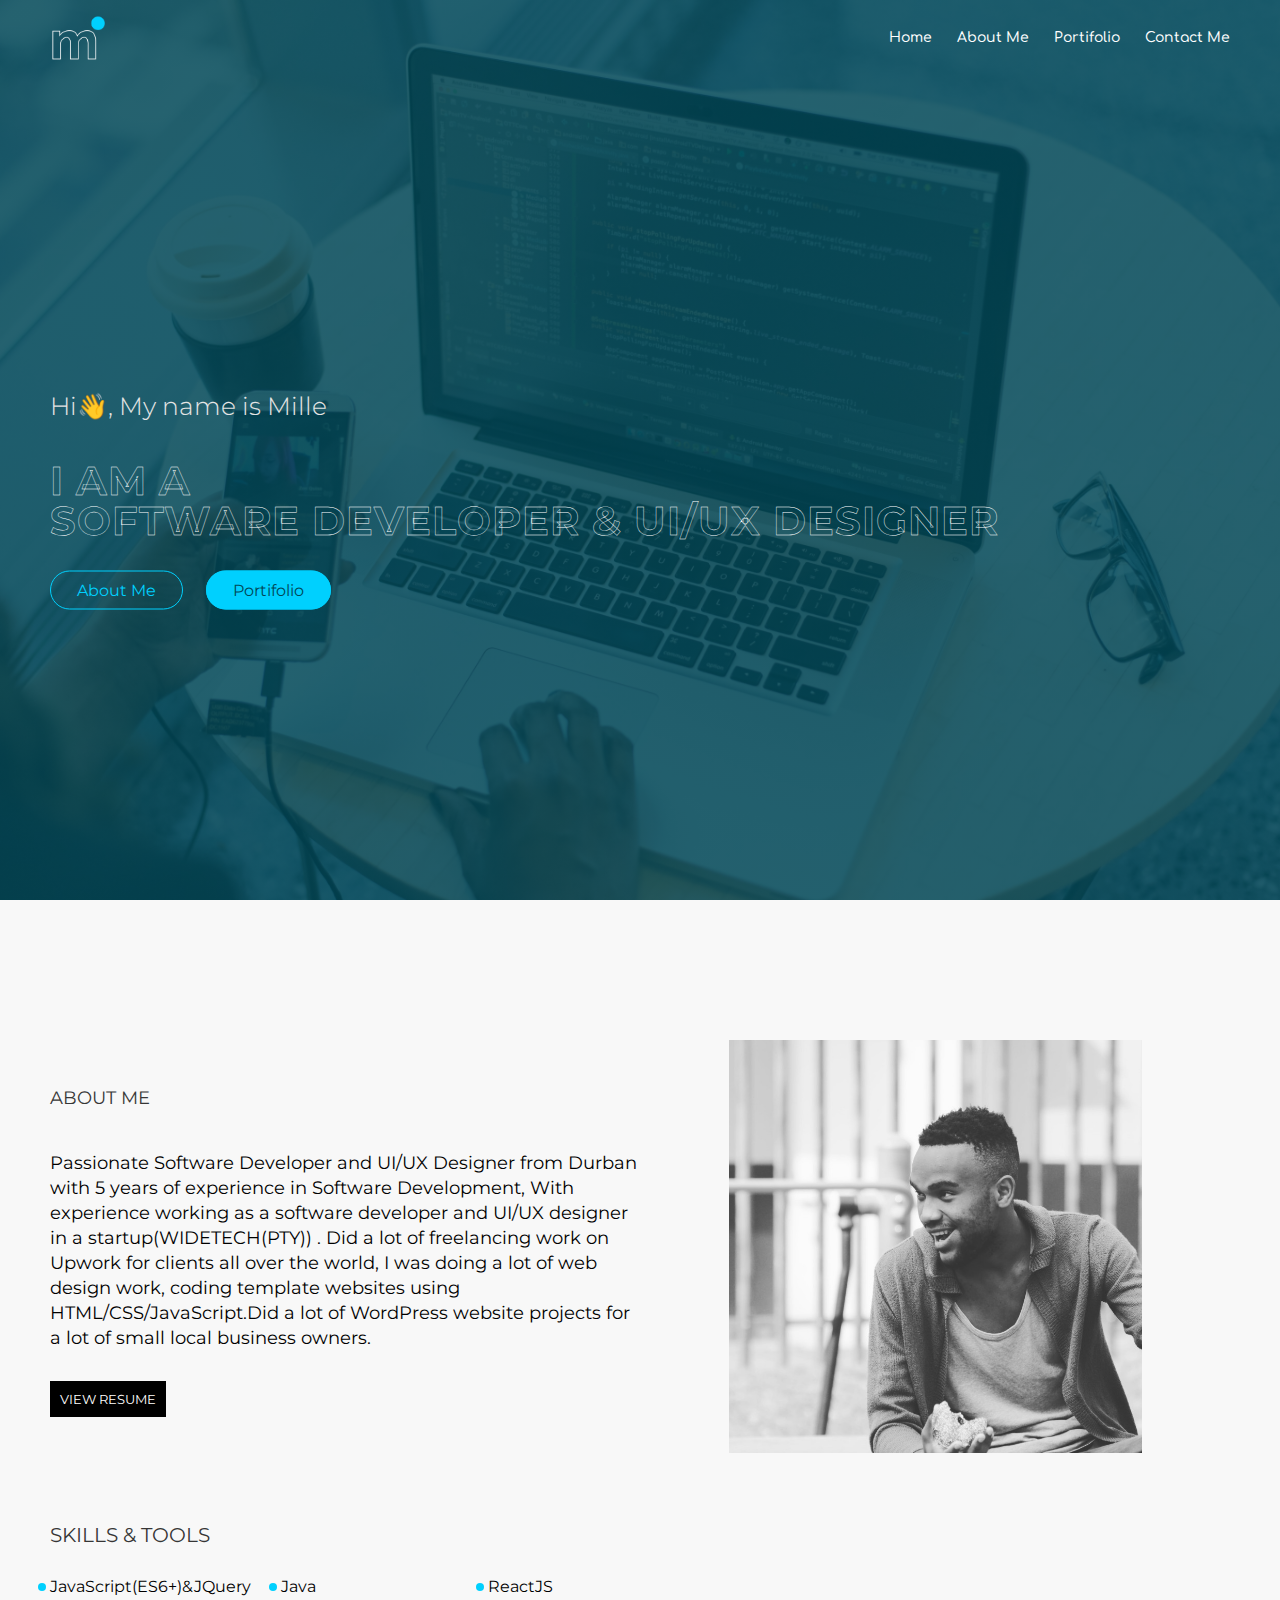
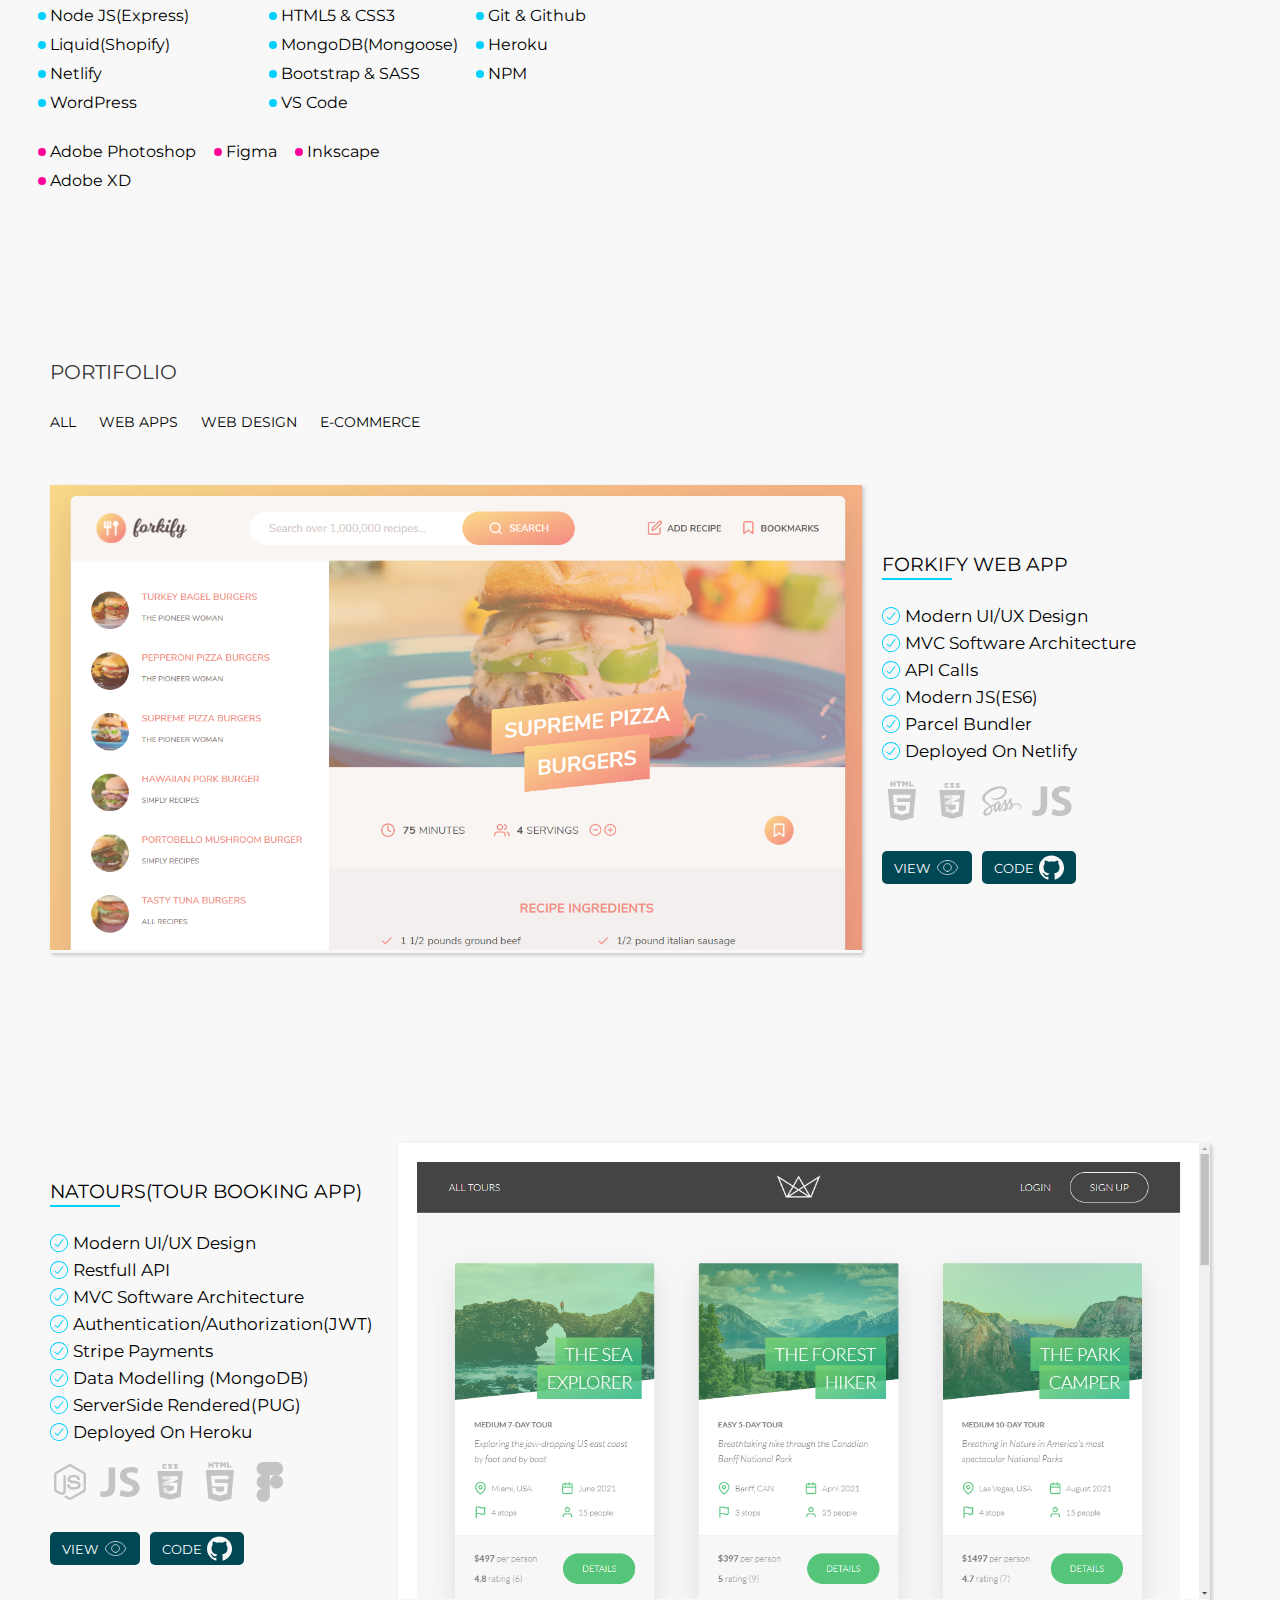
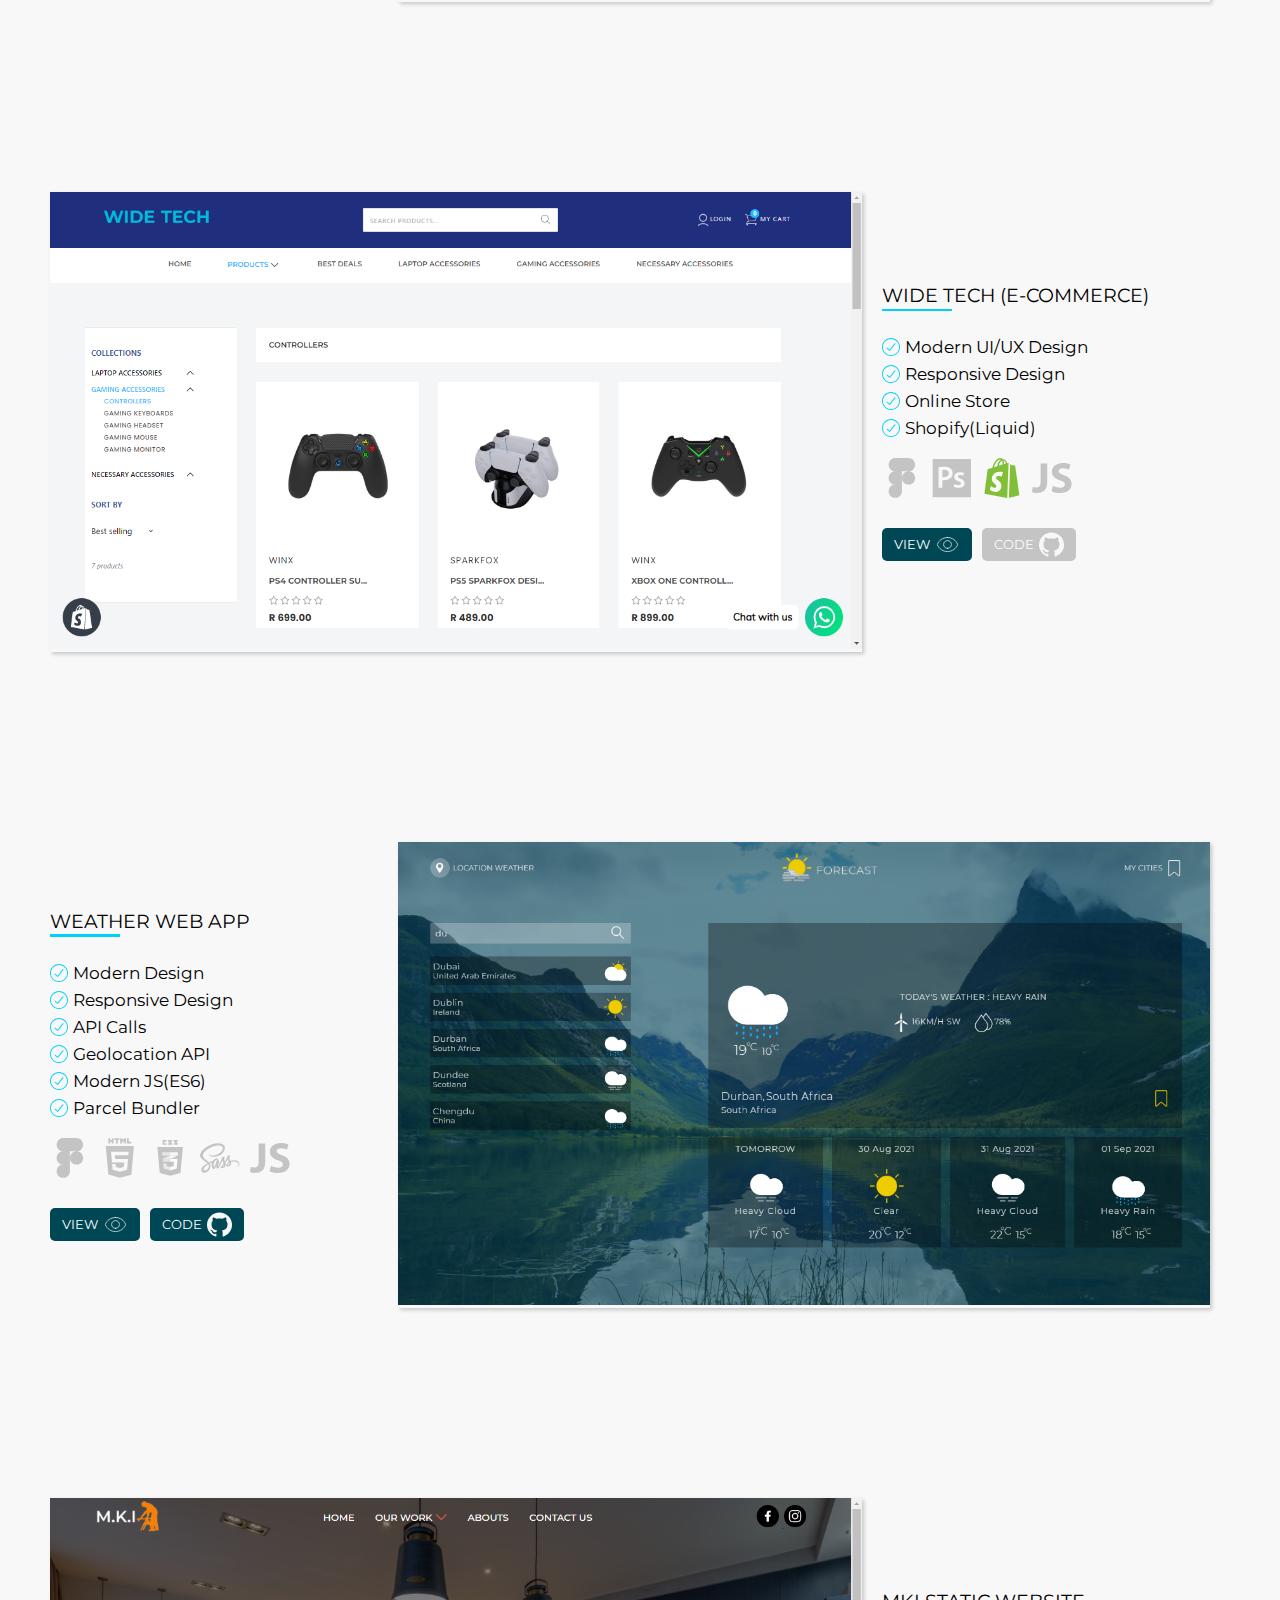
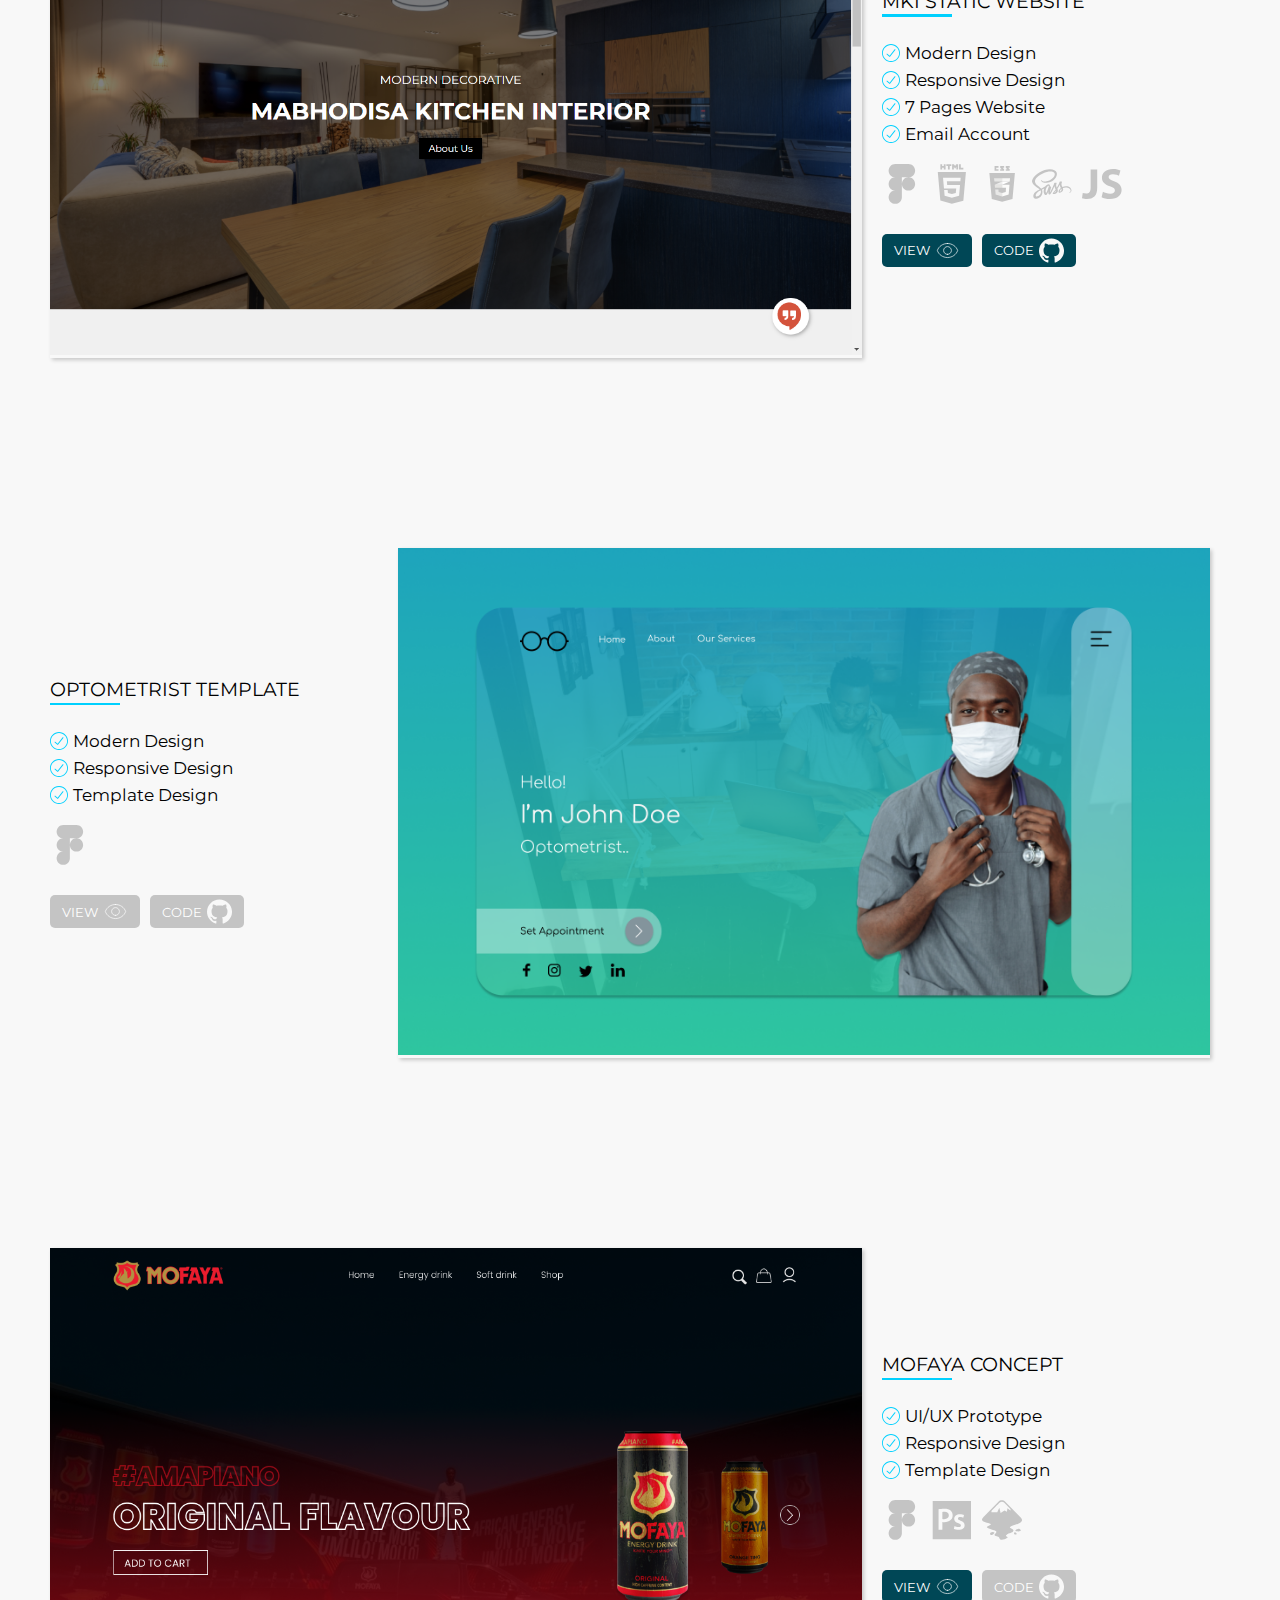
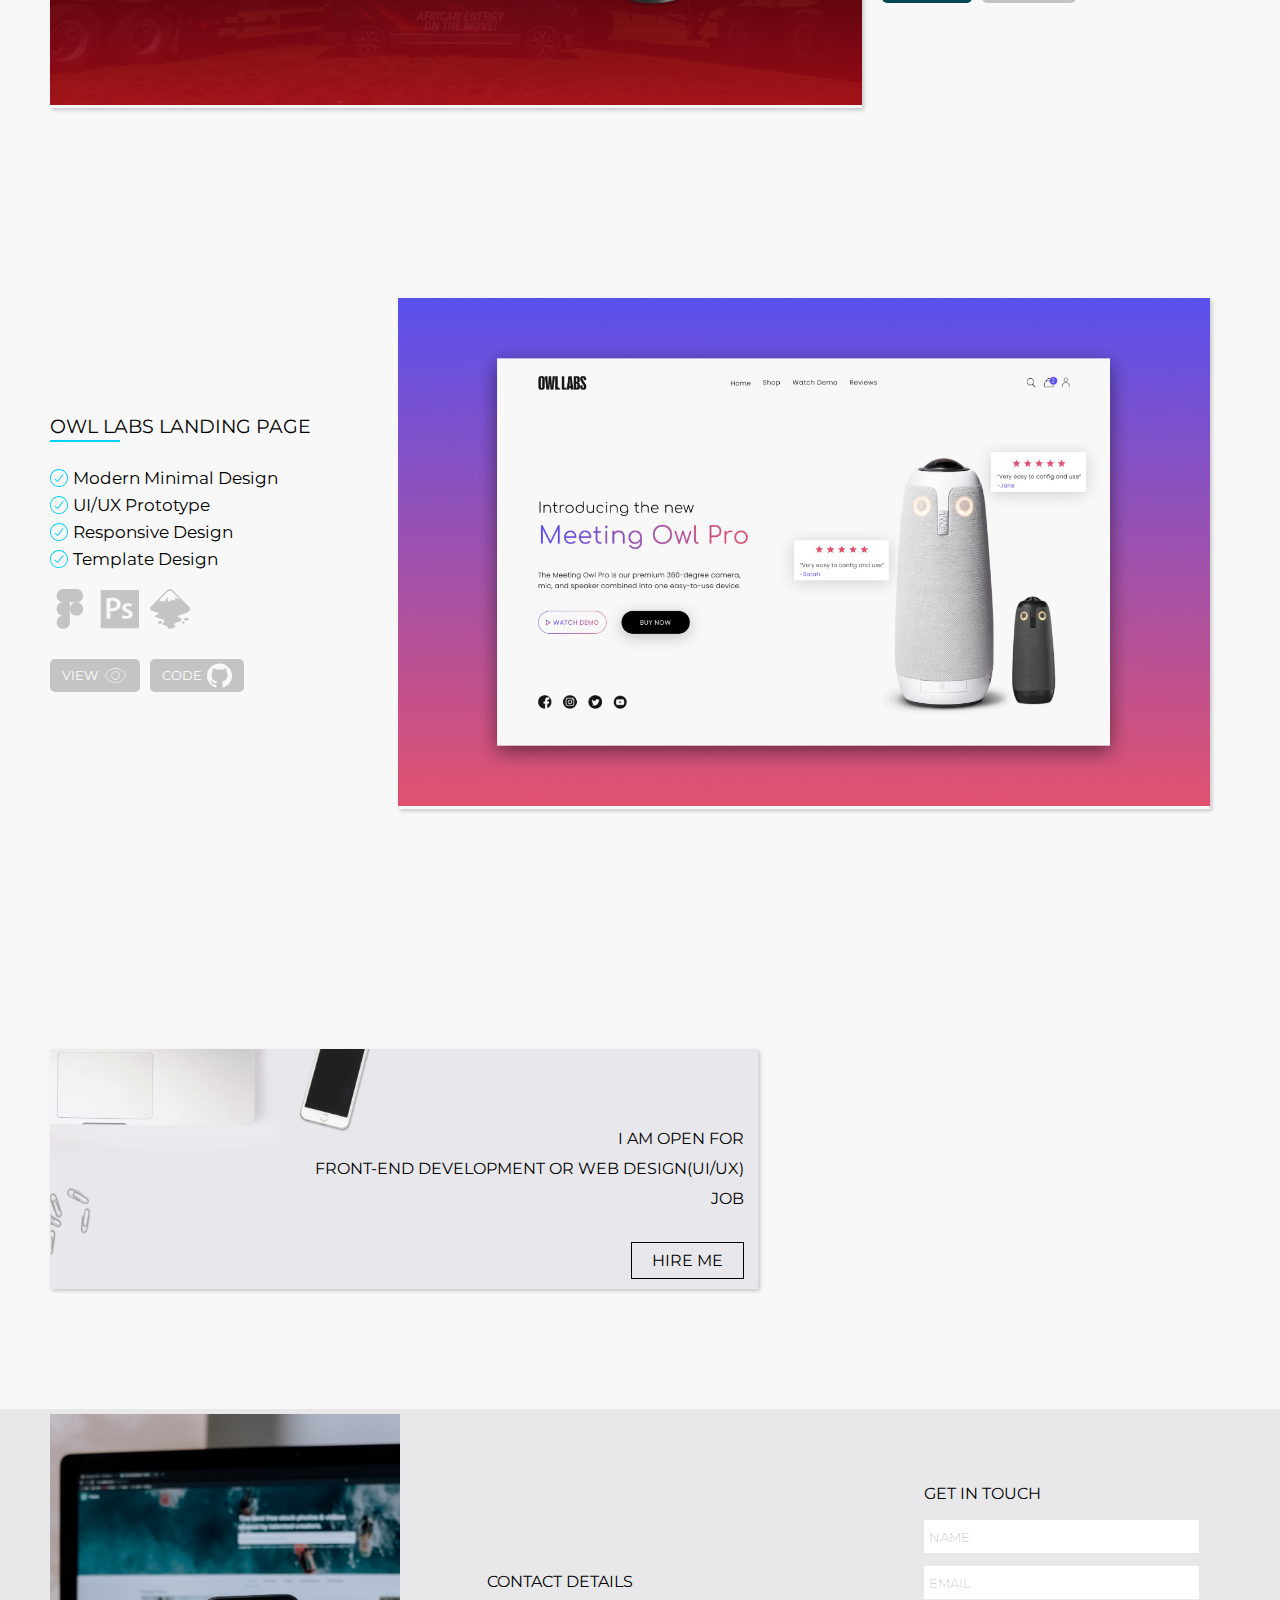
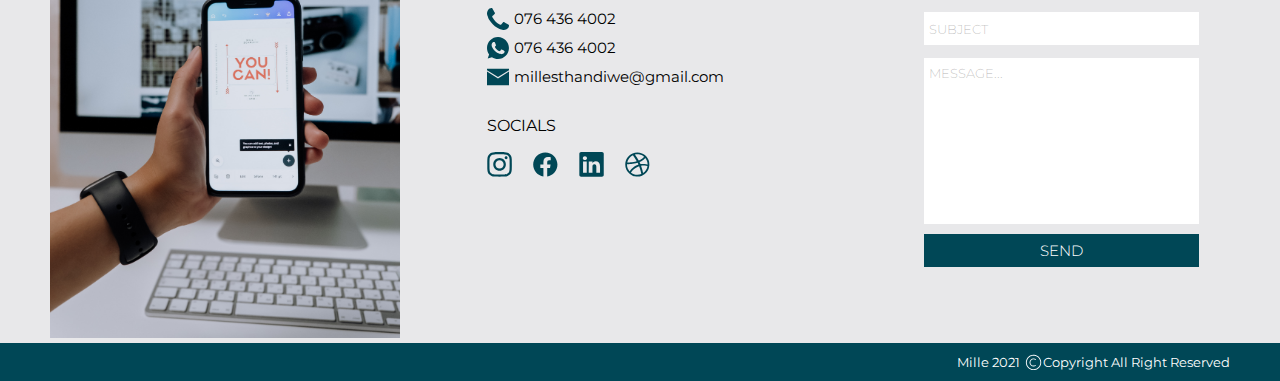
==== commit 5978e1ae: "Update index.html" ====
--- a/index.html
+++ b/index.html
@@ -100,13 +100,14 @@
 
                     </ul>
                     <ul class="column">
+                        <li>Java</li>
                         <li>HTML5 & CSS3</li>
                         <li>MongoDB(Mongoose)</li>
-                        <li>ReactJS</li>
+                        <li>Bootstrap & SASS</li>
                         <li>VS Code</li>
                     </ul>
                     <ul class="column">
-                        <li>Bootstrap & SASS</li>
+                        <li>ReactJS</li>
                         <li>Git & Github</li>
                         <li>Heroku</li>
                         <li>NPM</li>
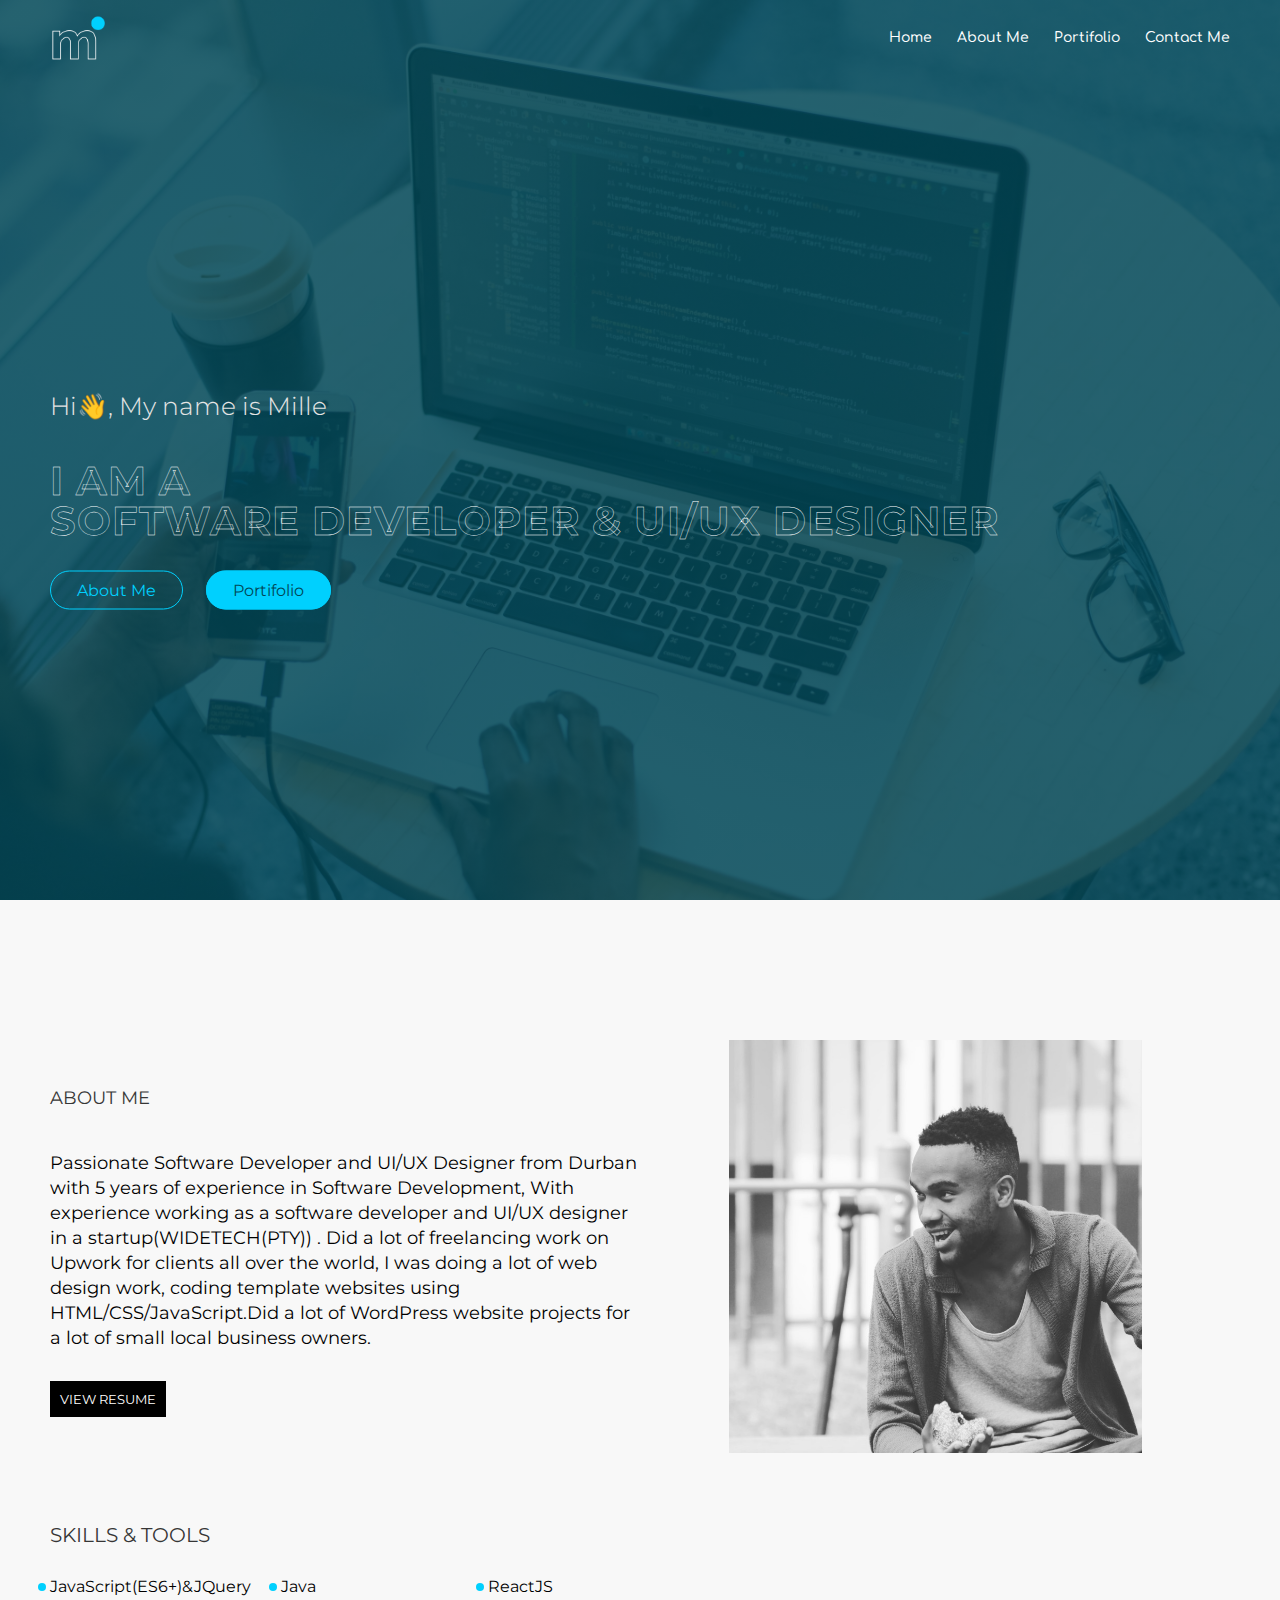
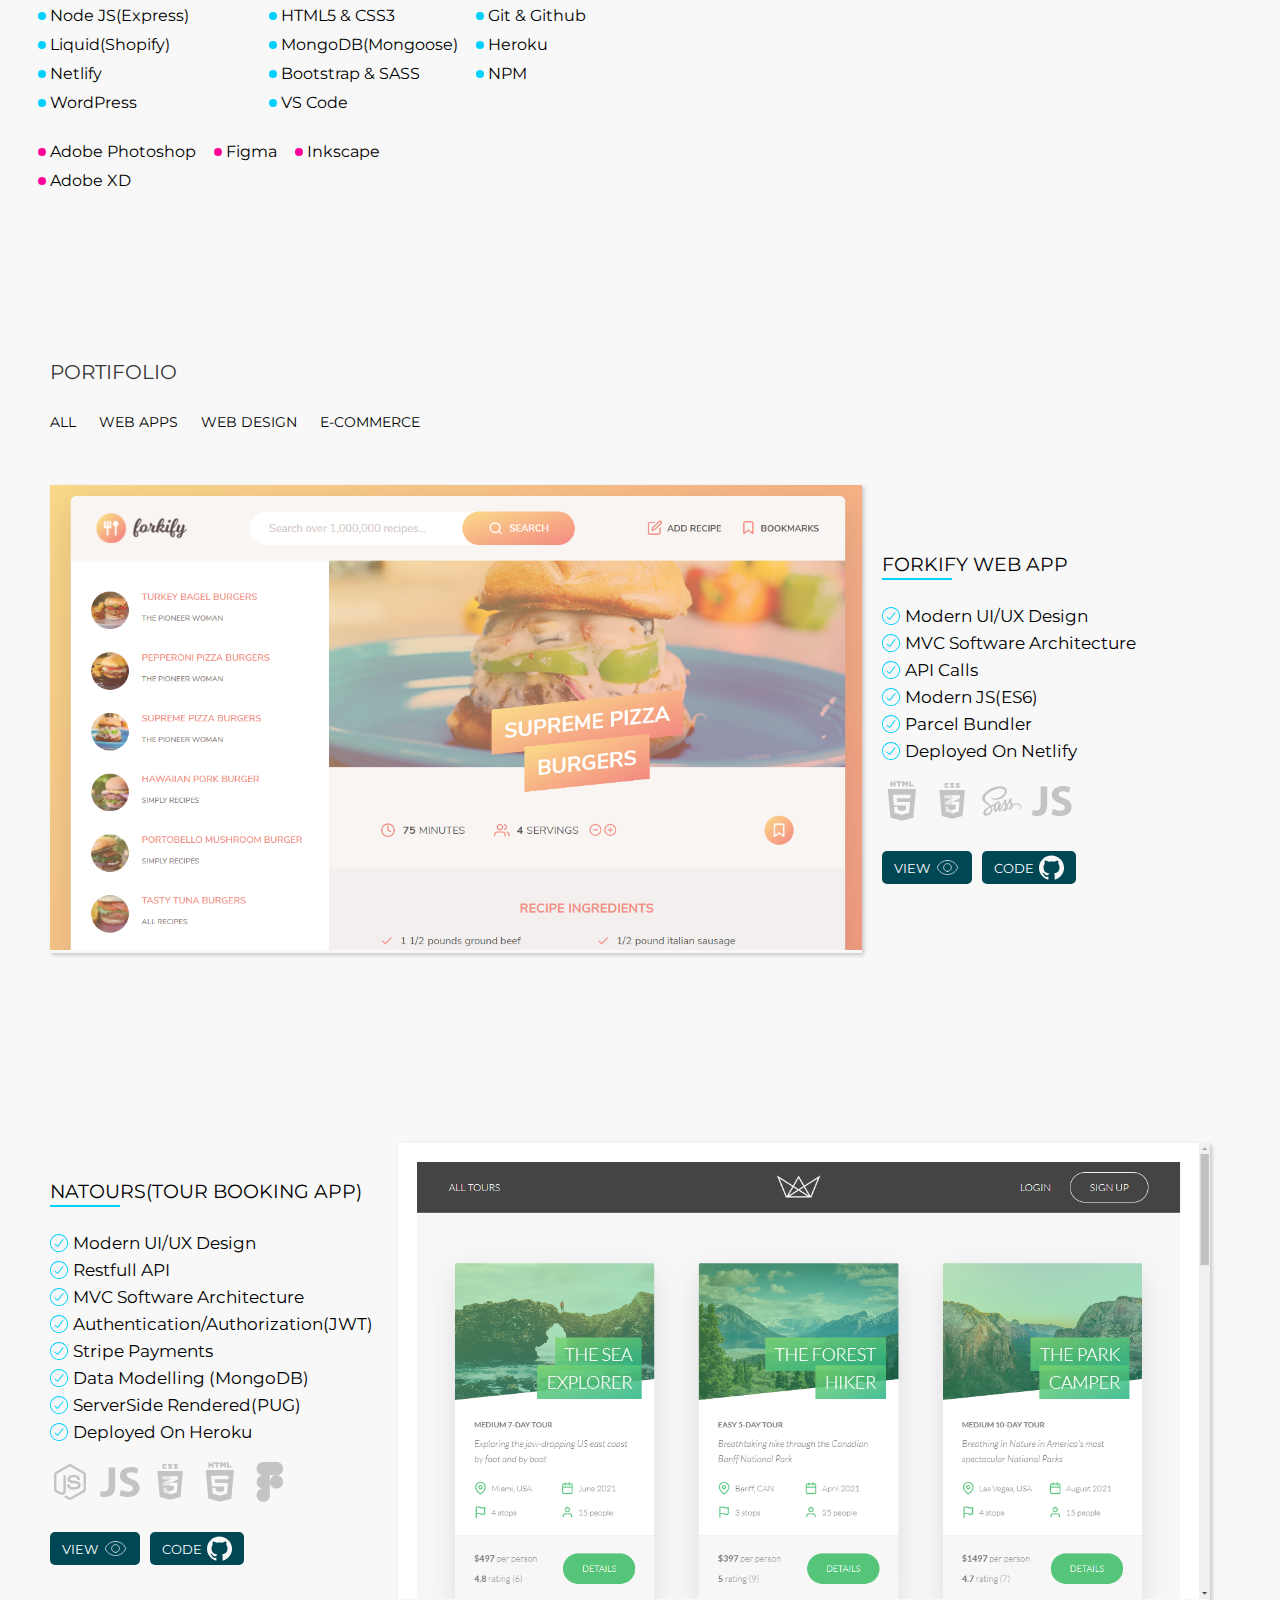
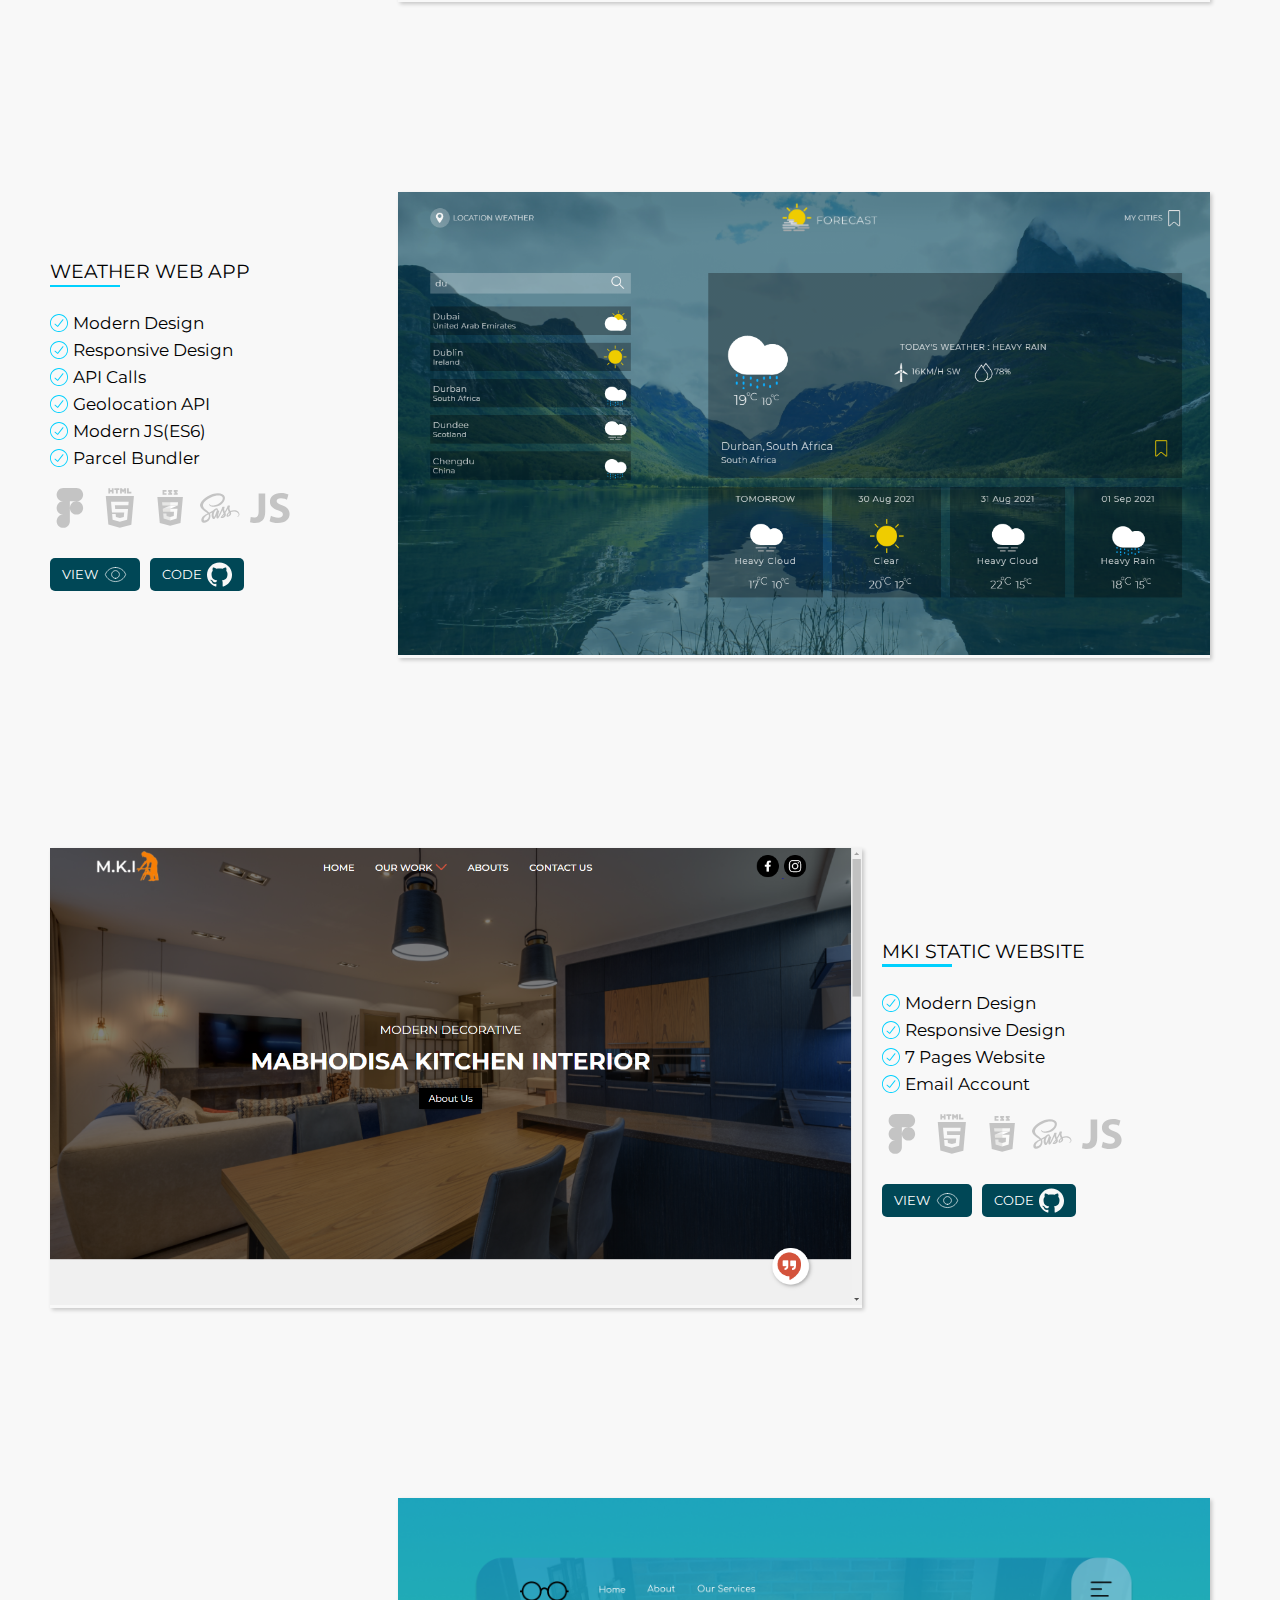
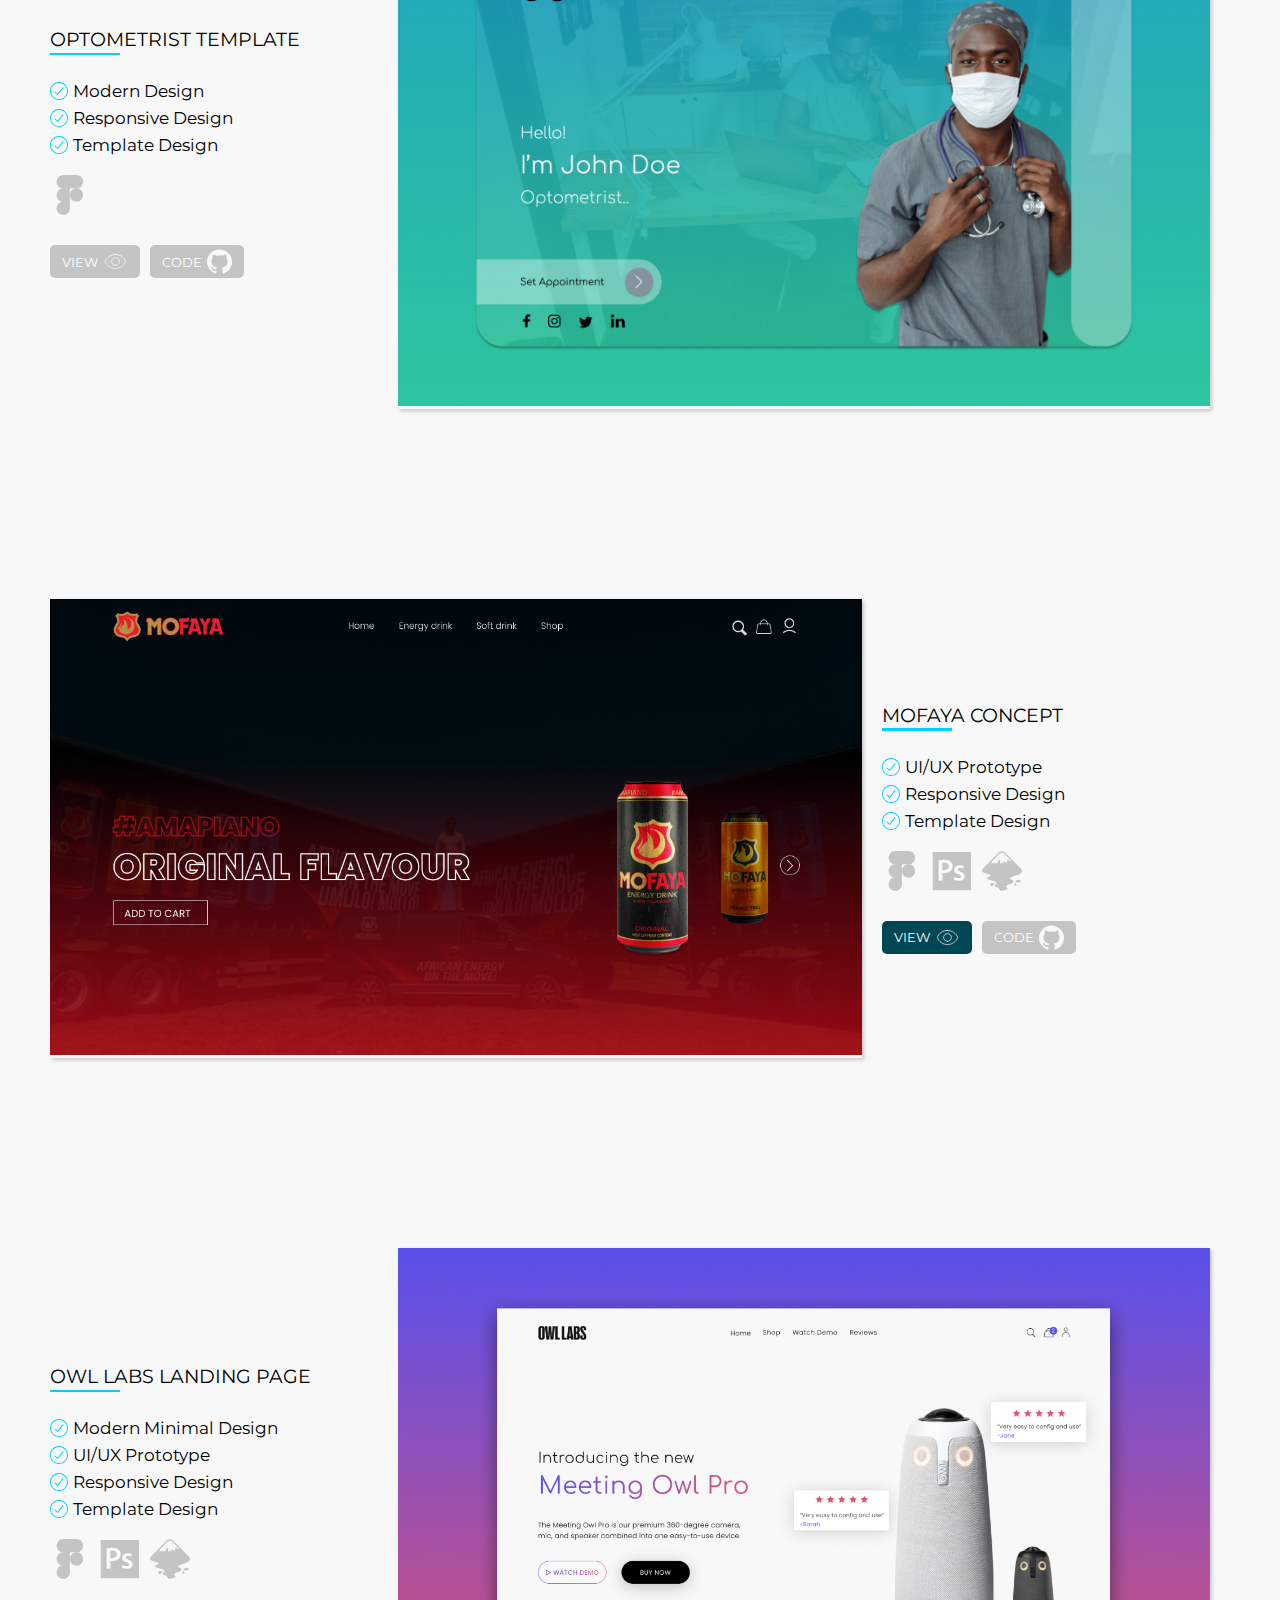
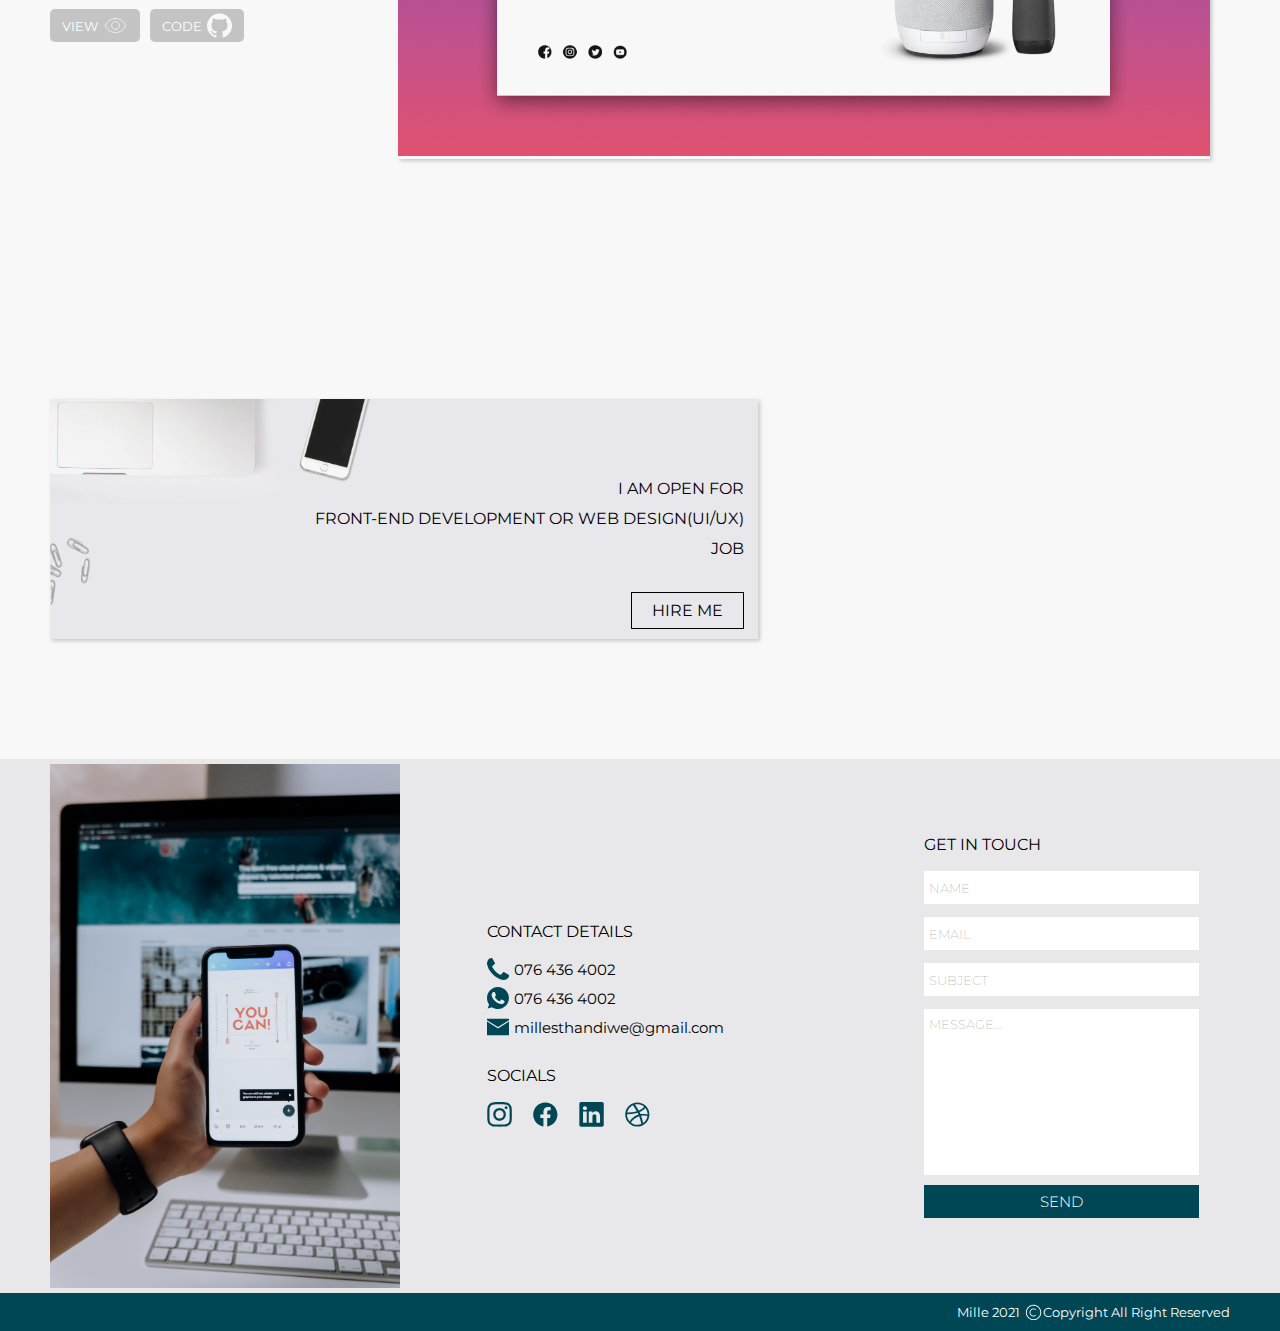
==== commit c5a9251c: "Update index.html" ====
--- a/index.html
+++ b/index.html
@@ -348,84 +348,7 @@
 
                 </div>
 
-                <div class="project">
-                    <div class="project__display">
-                        <!-- <video>
-                            <source src="">
-                        </video> -->
-
-                        <img src="./images/widetech1.png" alt="Wide Tech e-commerce">
-                    </div>
-                    <div class="project__descr">
-                        <p>Wide Tech (E-commerce) </p>
-
-                        <ul>
-                            <li>
-                                <svg>
-                                    <use xlink:href="images/sprite.svg#icon-tick"></use>
-                                </svg>
-                                modern UI/UX design
-                            </li>
-                            <li>
-                                <svg>
-                                    <use xlink:href="images/sprite.svg#icon-tick"></use>
-                                </svg>
-                                responsive design
-                            </li>
-                            <li>
-                                <svg>
-                                    <use xlink:href="images/sprite.svg#icon-tick"></use>
-                                </svg>
-                                Online Store
-                            </li>
-                            <li>
-                                <svg>
-                                    <use xlink:href="images/sprite.svg#icon-tick"></use>
-                                </svg>
-                                Shopify(Liquid)
-                            </li>
-
-
-                        </ul>
-
-                        <div class="tools">
-                            <svg>
-                                <use xlink:href="images/sprite.svg#icon-figma"></use>
-                            </svg>
-                            <svg>
-                                <use xlink:href="images/sprite.svg#icon-photoshop"></use>
-                            </svg>
-
-                            <svg>
-                                <use xlink:href="images/sprite.svg#icon-shopify"></use>
-                            </svg>
-
-                            <svg>
-                                <use xlink:href="images/sprite.svg#icon-javascript"></use>
-                            </svg>
-
-
-                        </div>
-
-                        <div class="cta">
-                            <a href="https://widetechza.com/" >
-                                view
-                               
-                                <svg>
-                                    <use xlink:href="images/sprite.svg#icon-eye"></use>
-                                </svg>
-                            </a>
-
-                            <a href="https://github.com/milletech/Widetech-Shopify" class="inactive" onclick='return false;' >code 
-                                <svg>
-                                    <use xlink:href="images/sprite.svg#icon-github"></use>
-                                </svg>
-                            </a>
-                        </div>
-                    </div>
-
-
-                </div>
+
                 <div class="project">
 
 
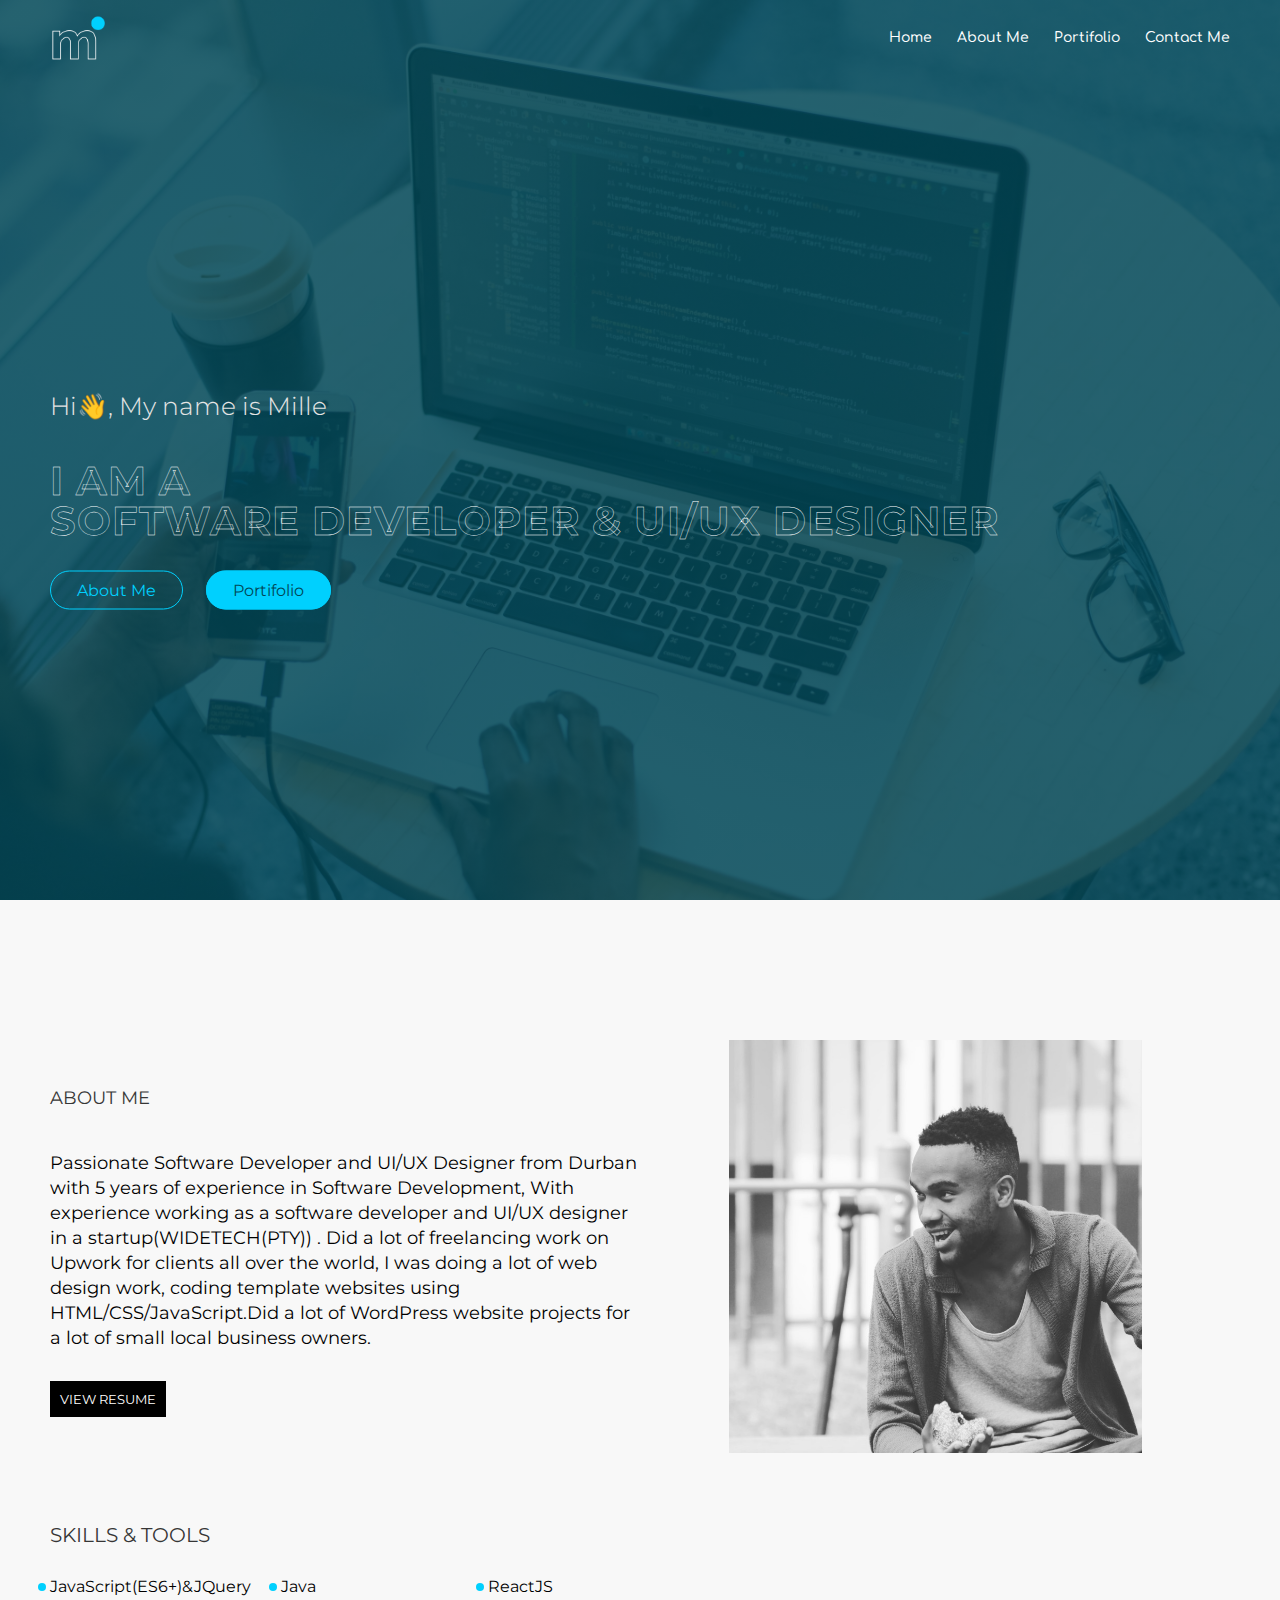
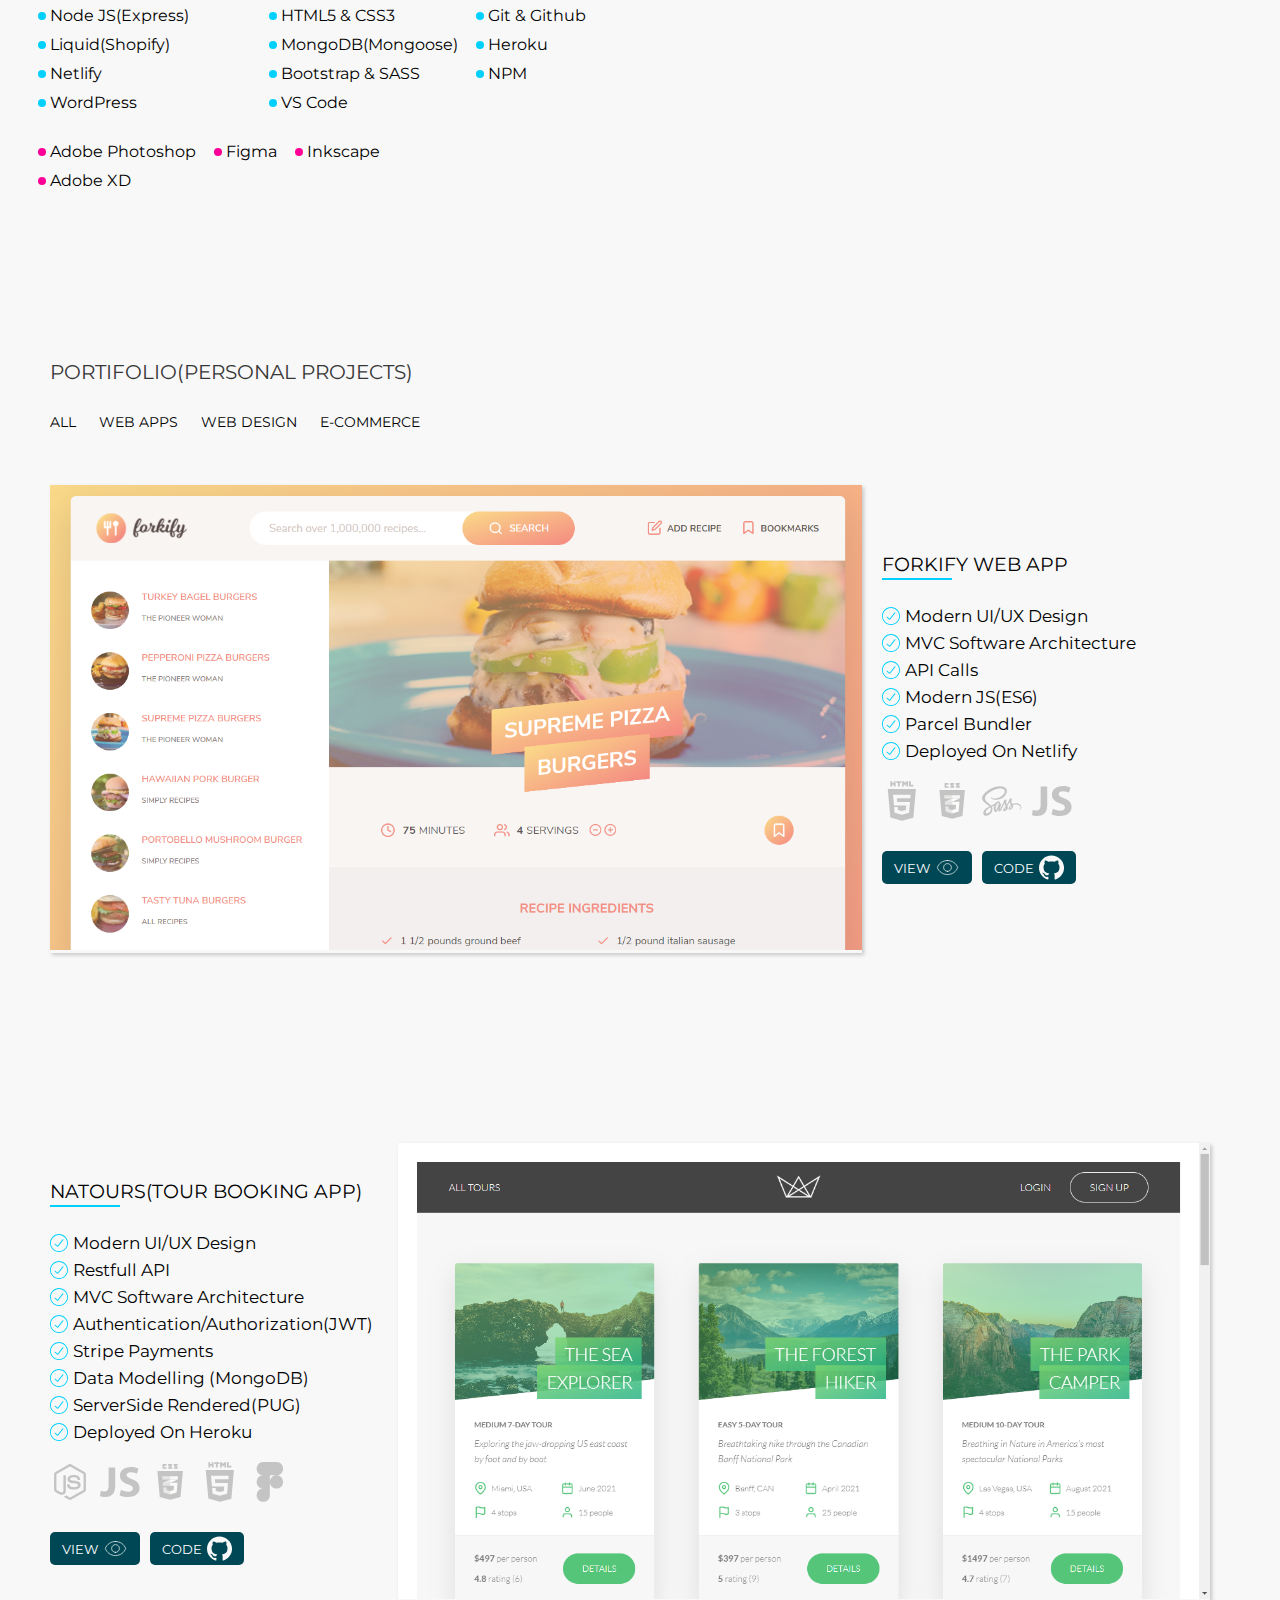
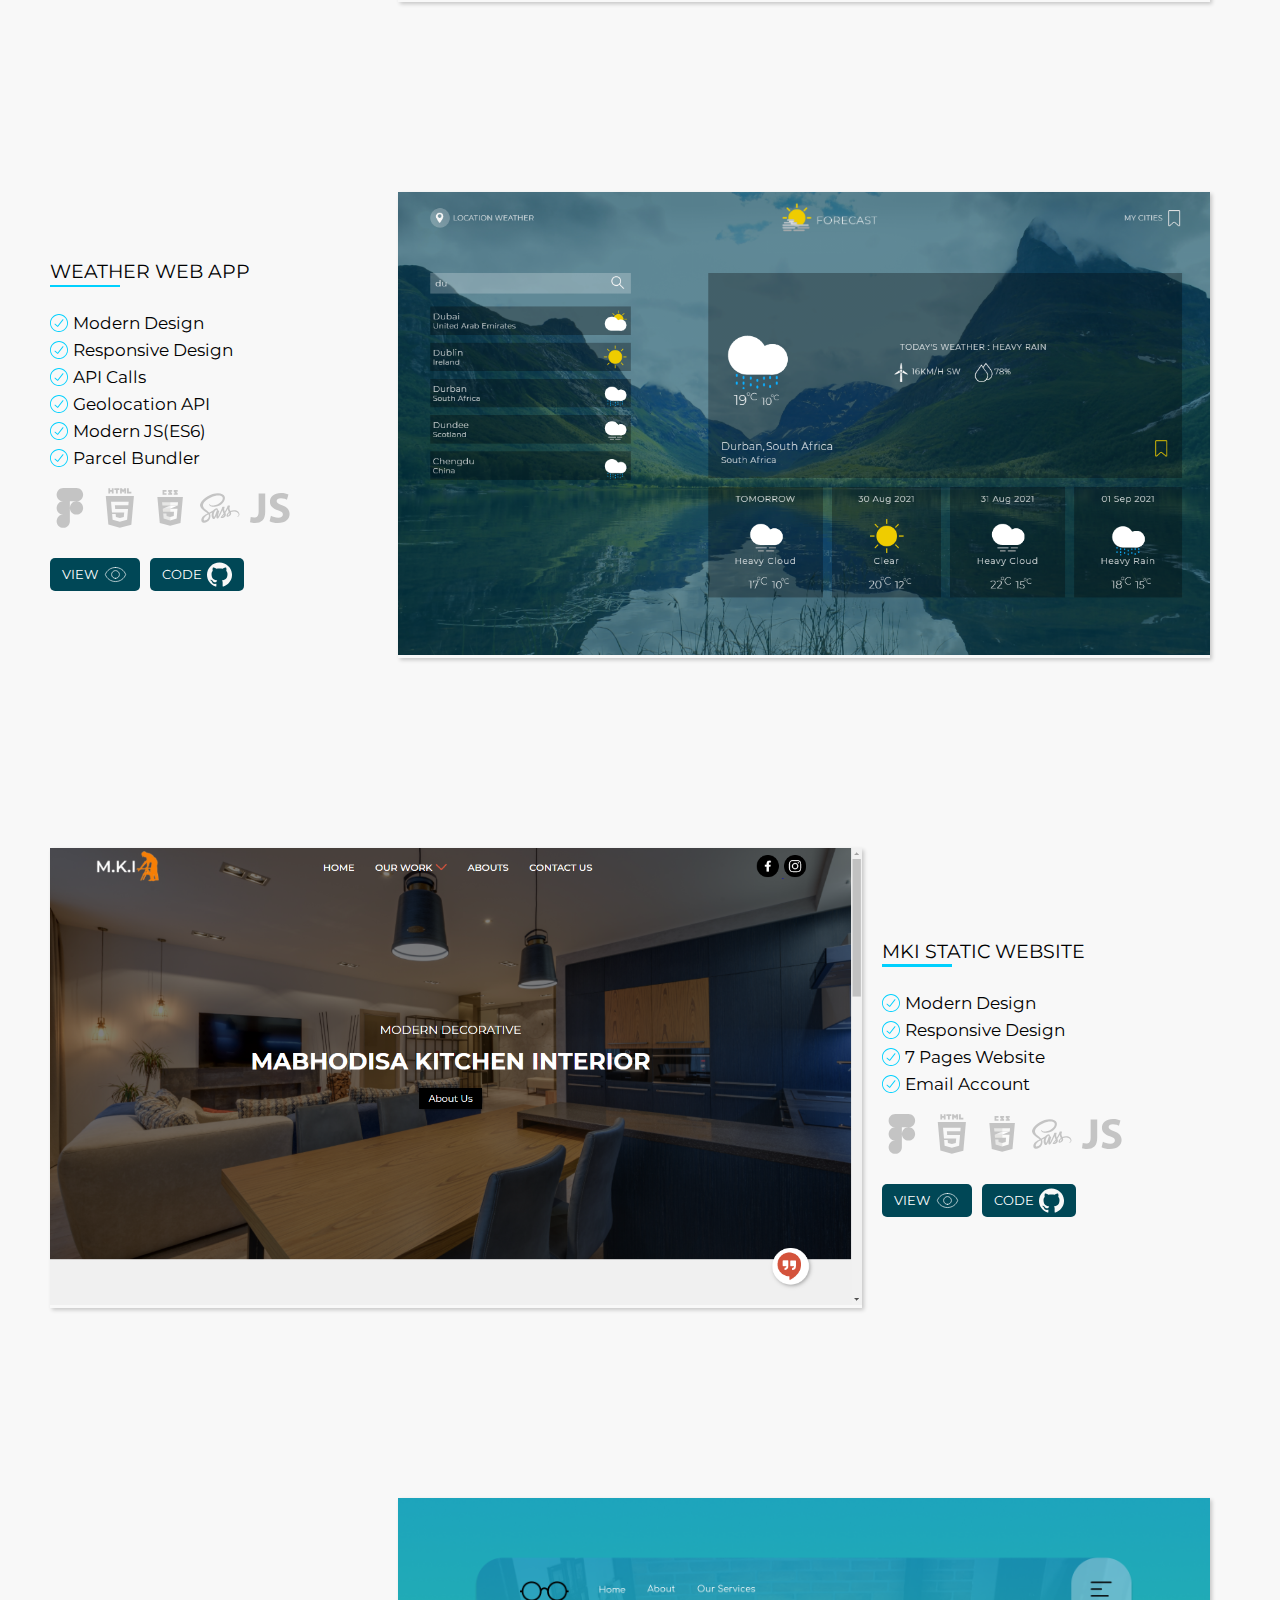
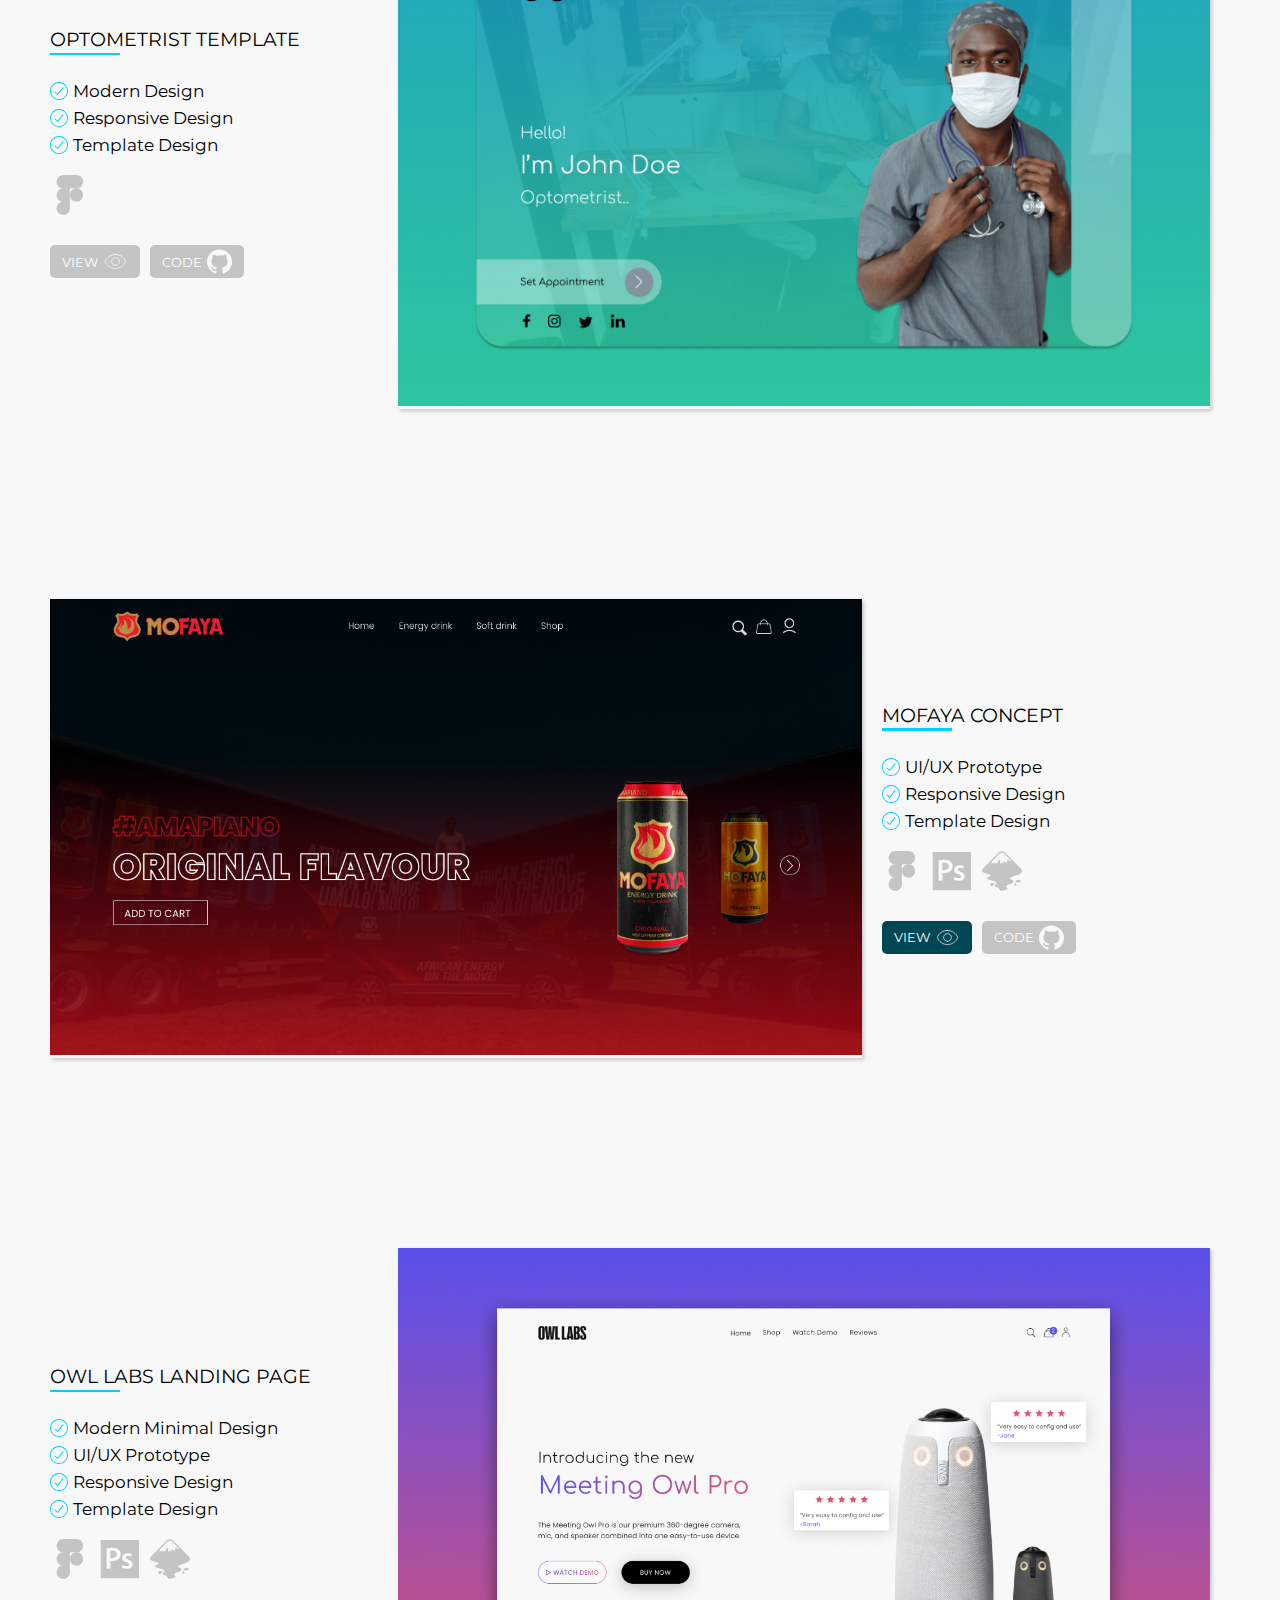
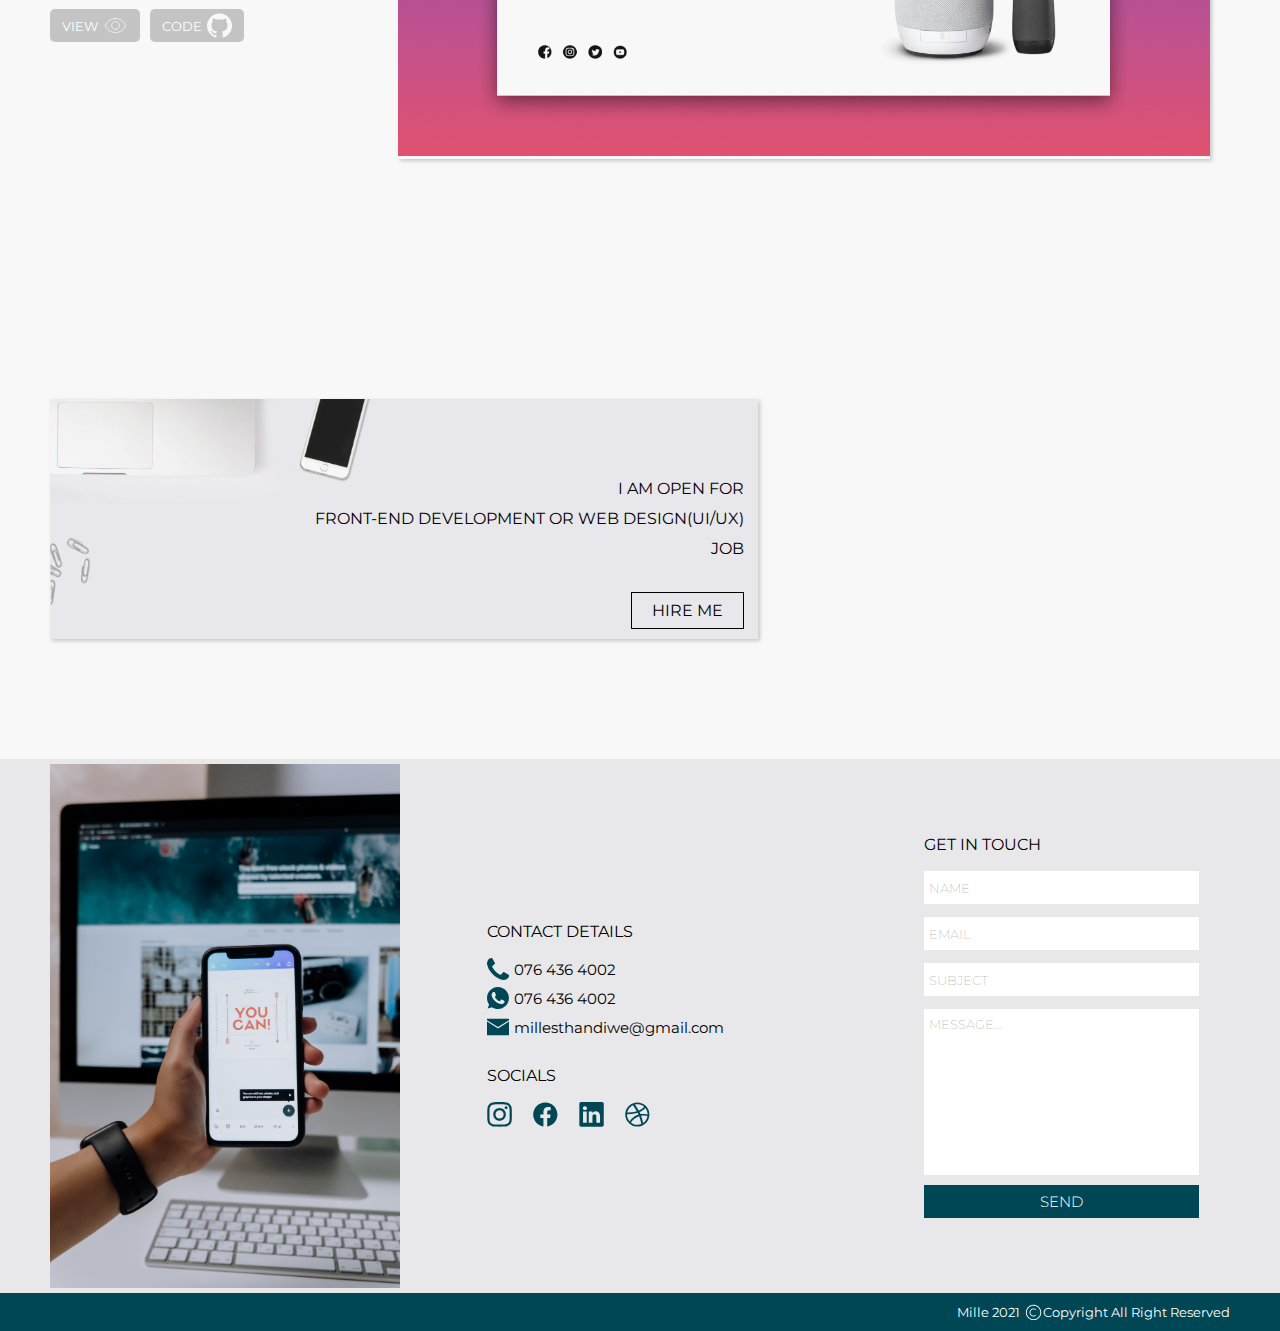
==== commit 94e9fa84: "Update index.html" ====
--- a/index.html
+++ b/index.html
@@ -144,7 +144,7 @@
         
         <div class="portifolio section" id="portifolio">
             <div class="container">
-                <p class="heading">portifolio</p>
+                <p class="heading">portifolio(Personal Projects)</p>
 
                 <div class="filter">
                     <button class="filter__btn">All</button>
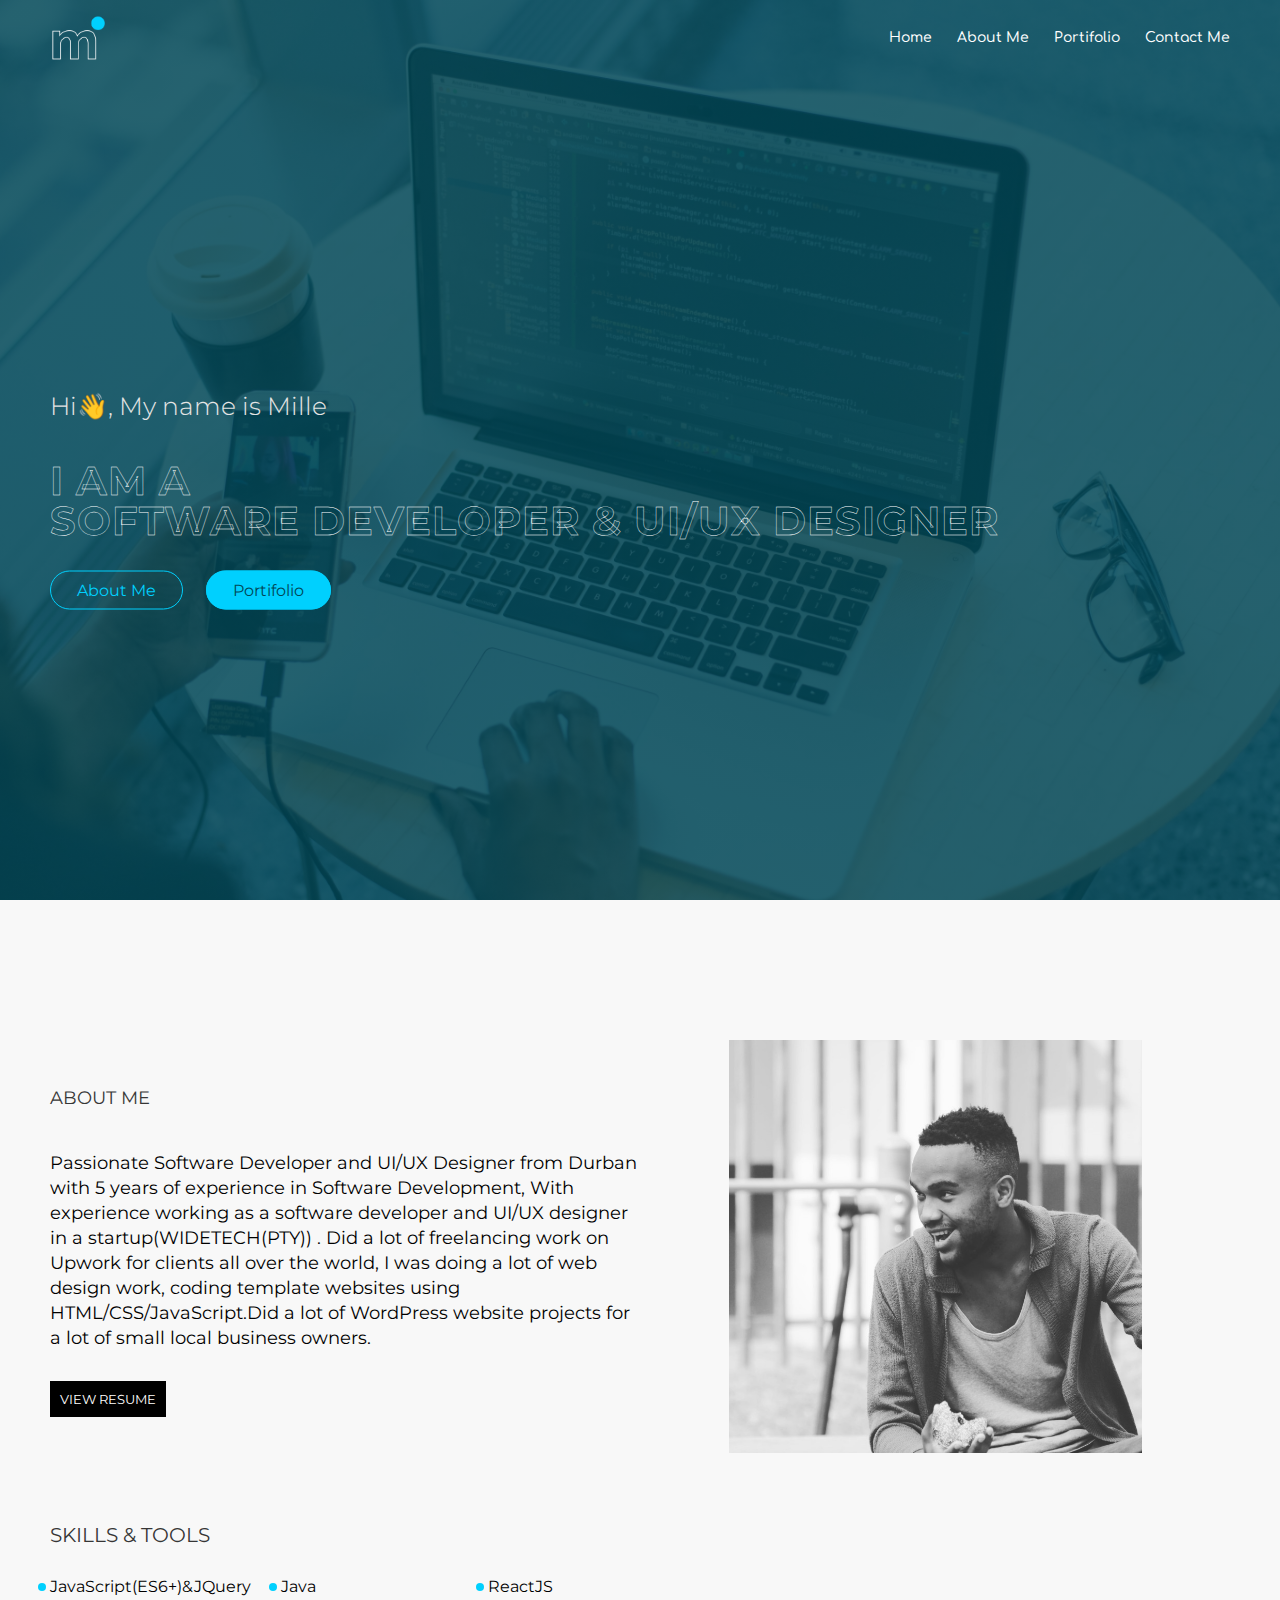
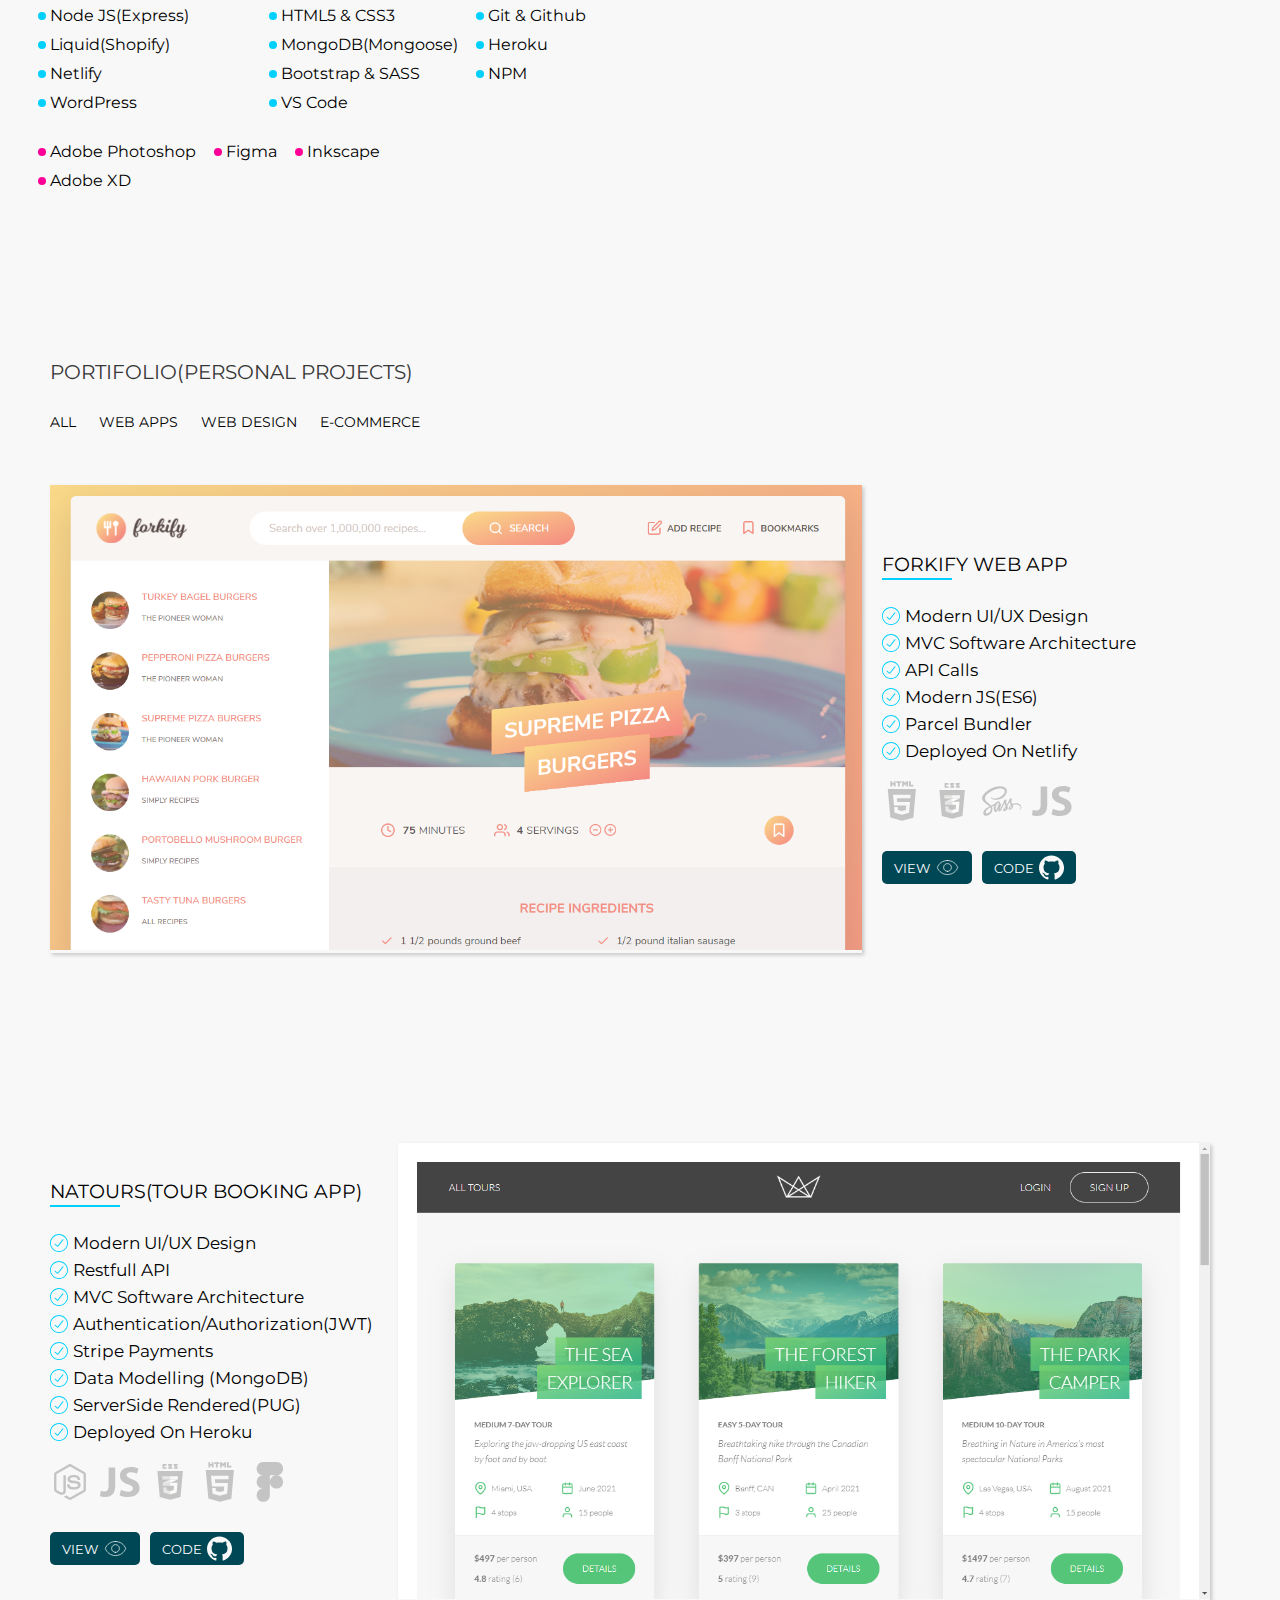
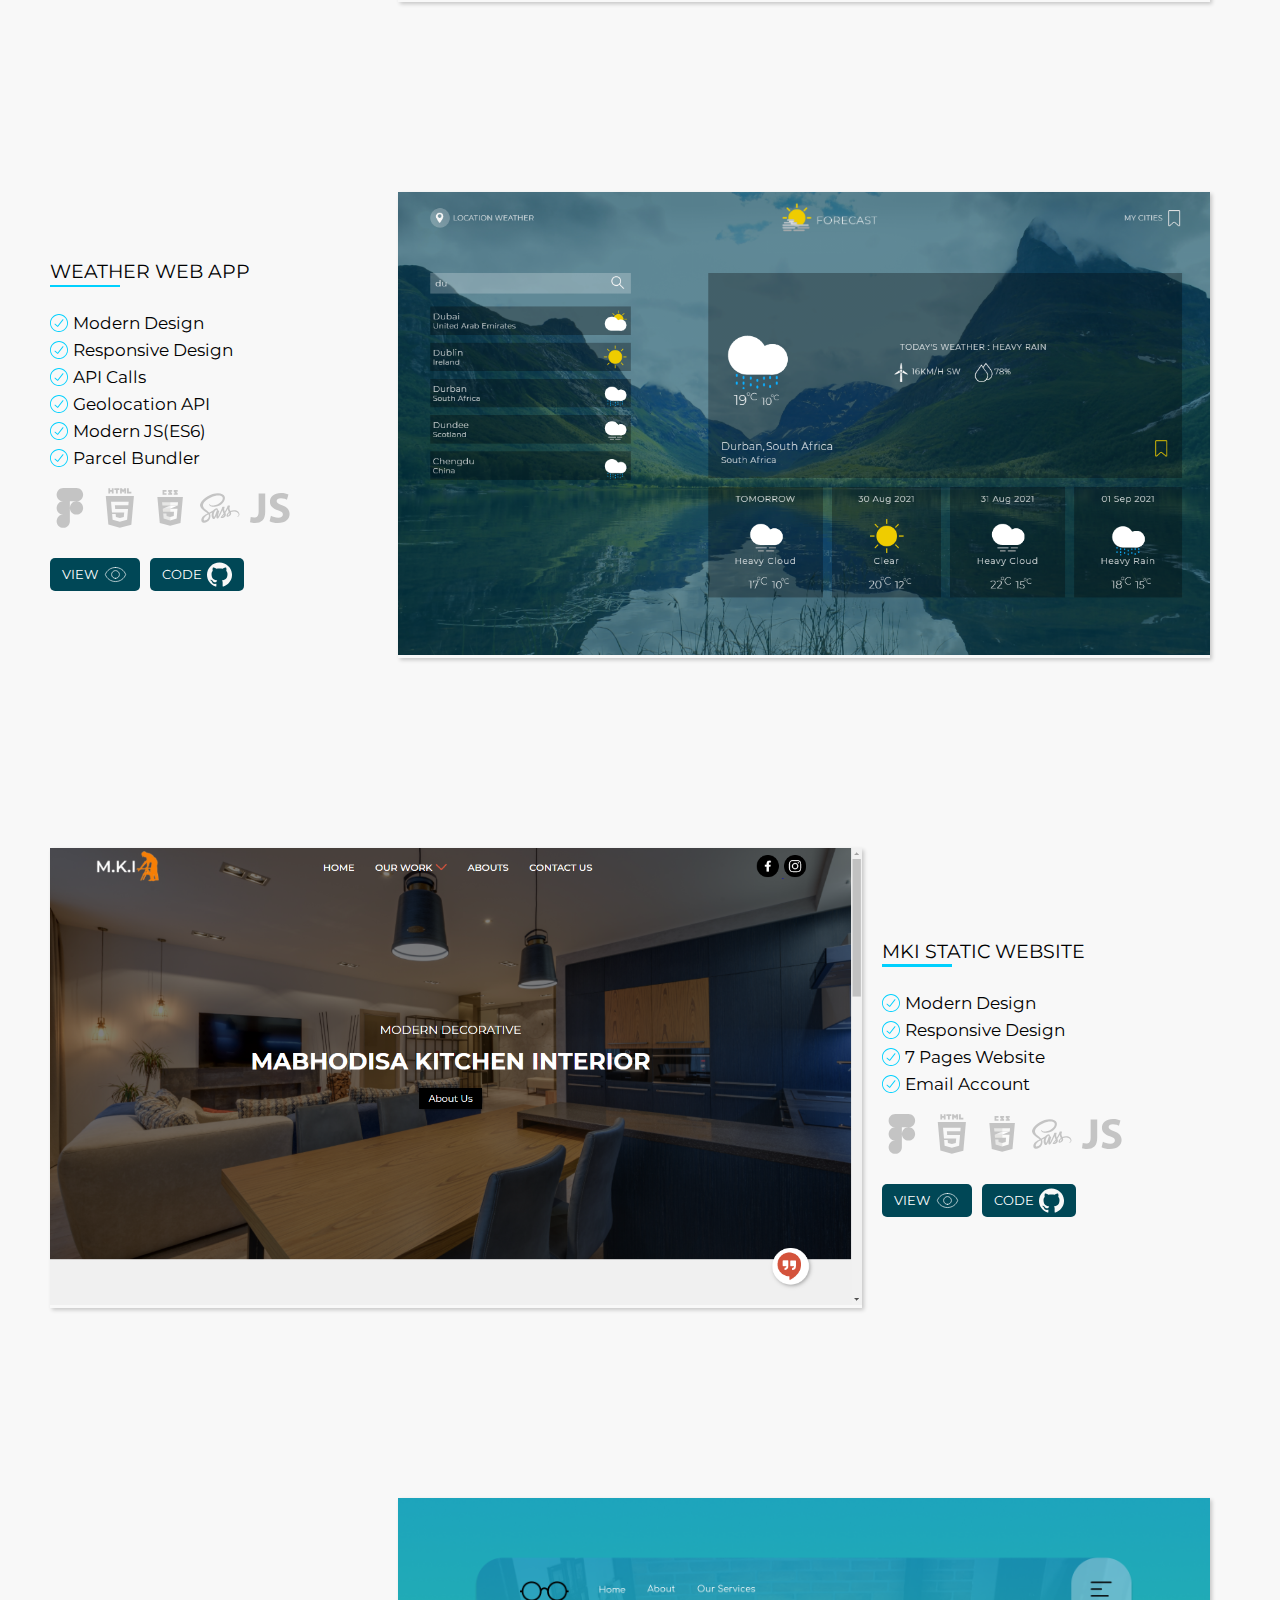
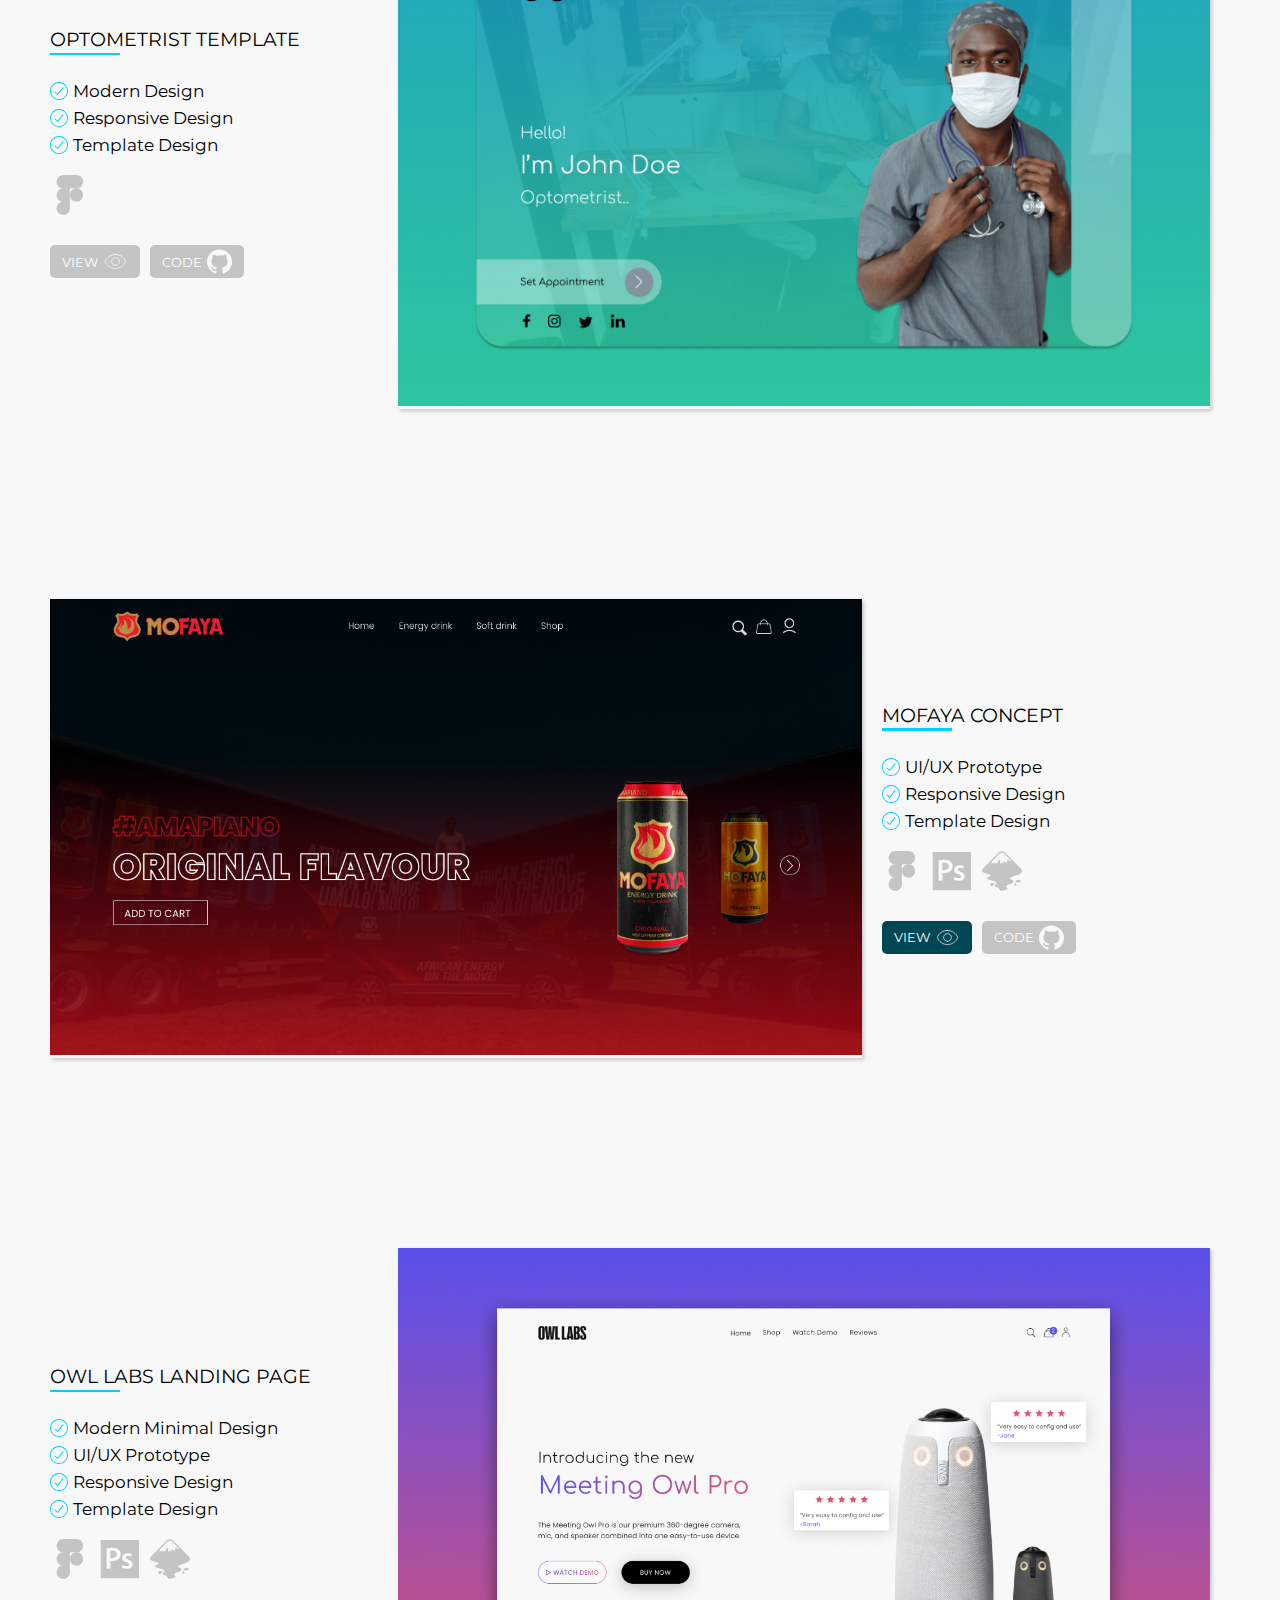
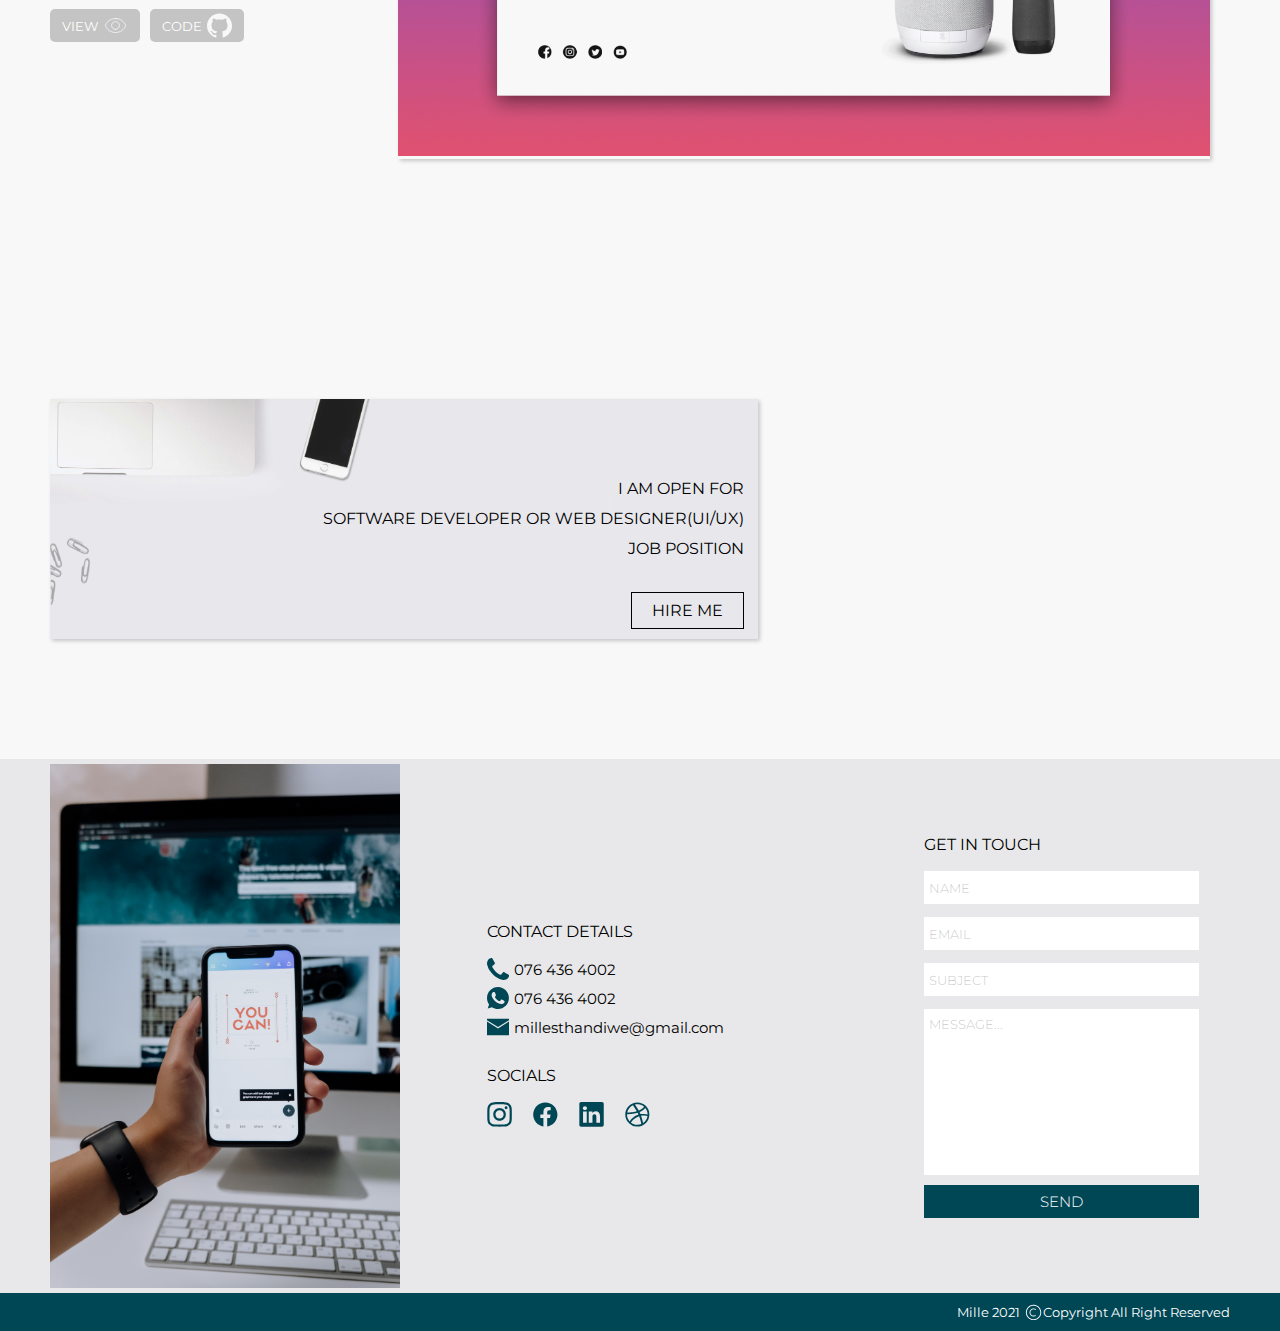
==== commit a0f0e39f: "Update index.html" ====
--- a/index.html
+++ b/index.html
@@ -727,7 +727,7 @@
         <div class="container">
             <div class="hire-me">
                 <div class="hire-me__text">
-                    <p>I am open for<br>front-end development or web design(ui/ux)<br> job</p>
+                    <p>I am open for<br>Software Developer or web designer(ui/ux)<br> job position</p>
                 </div>
 
                 <a class="hire-me__btn" onclick="smoothScroll(this,'contact')">
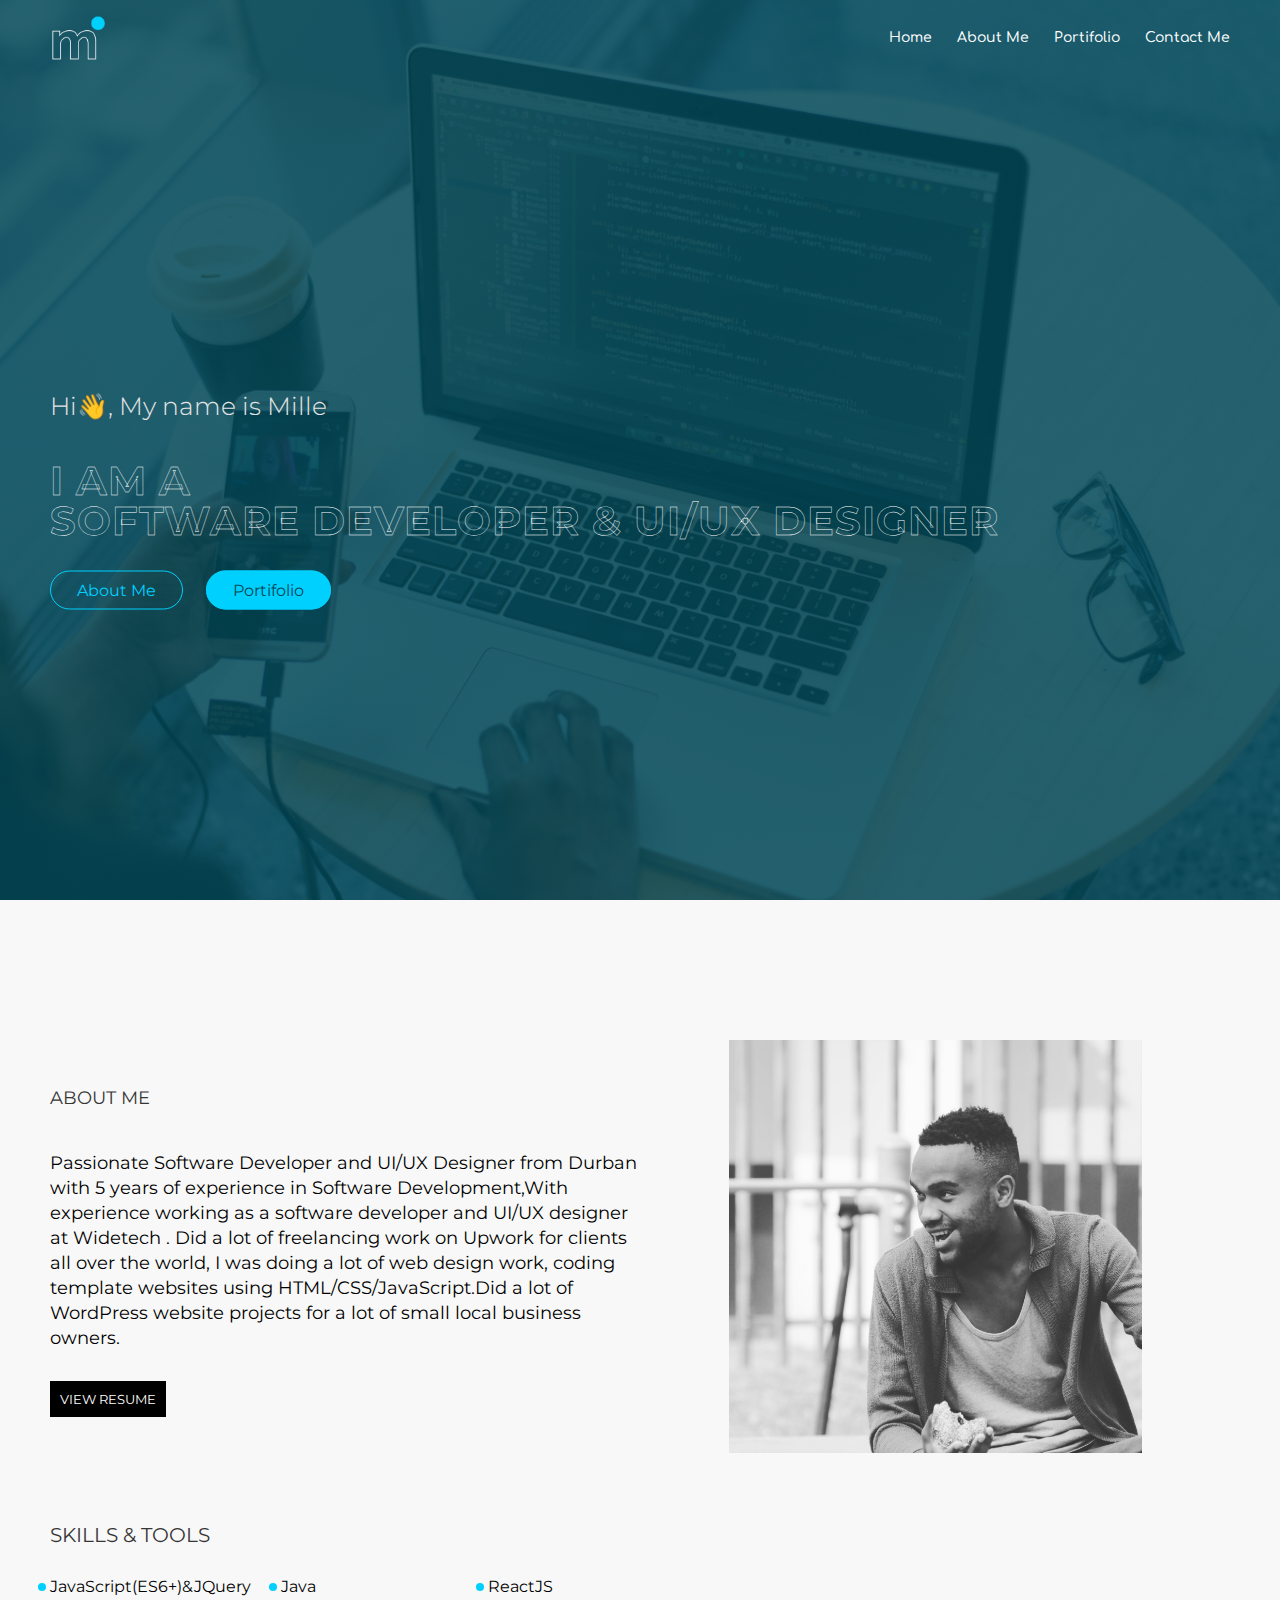
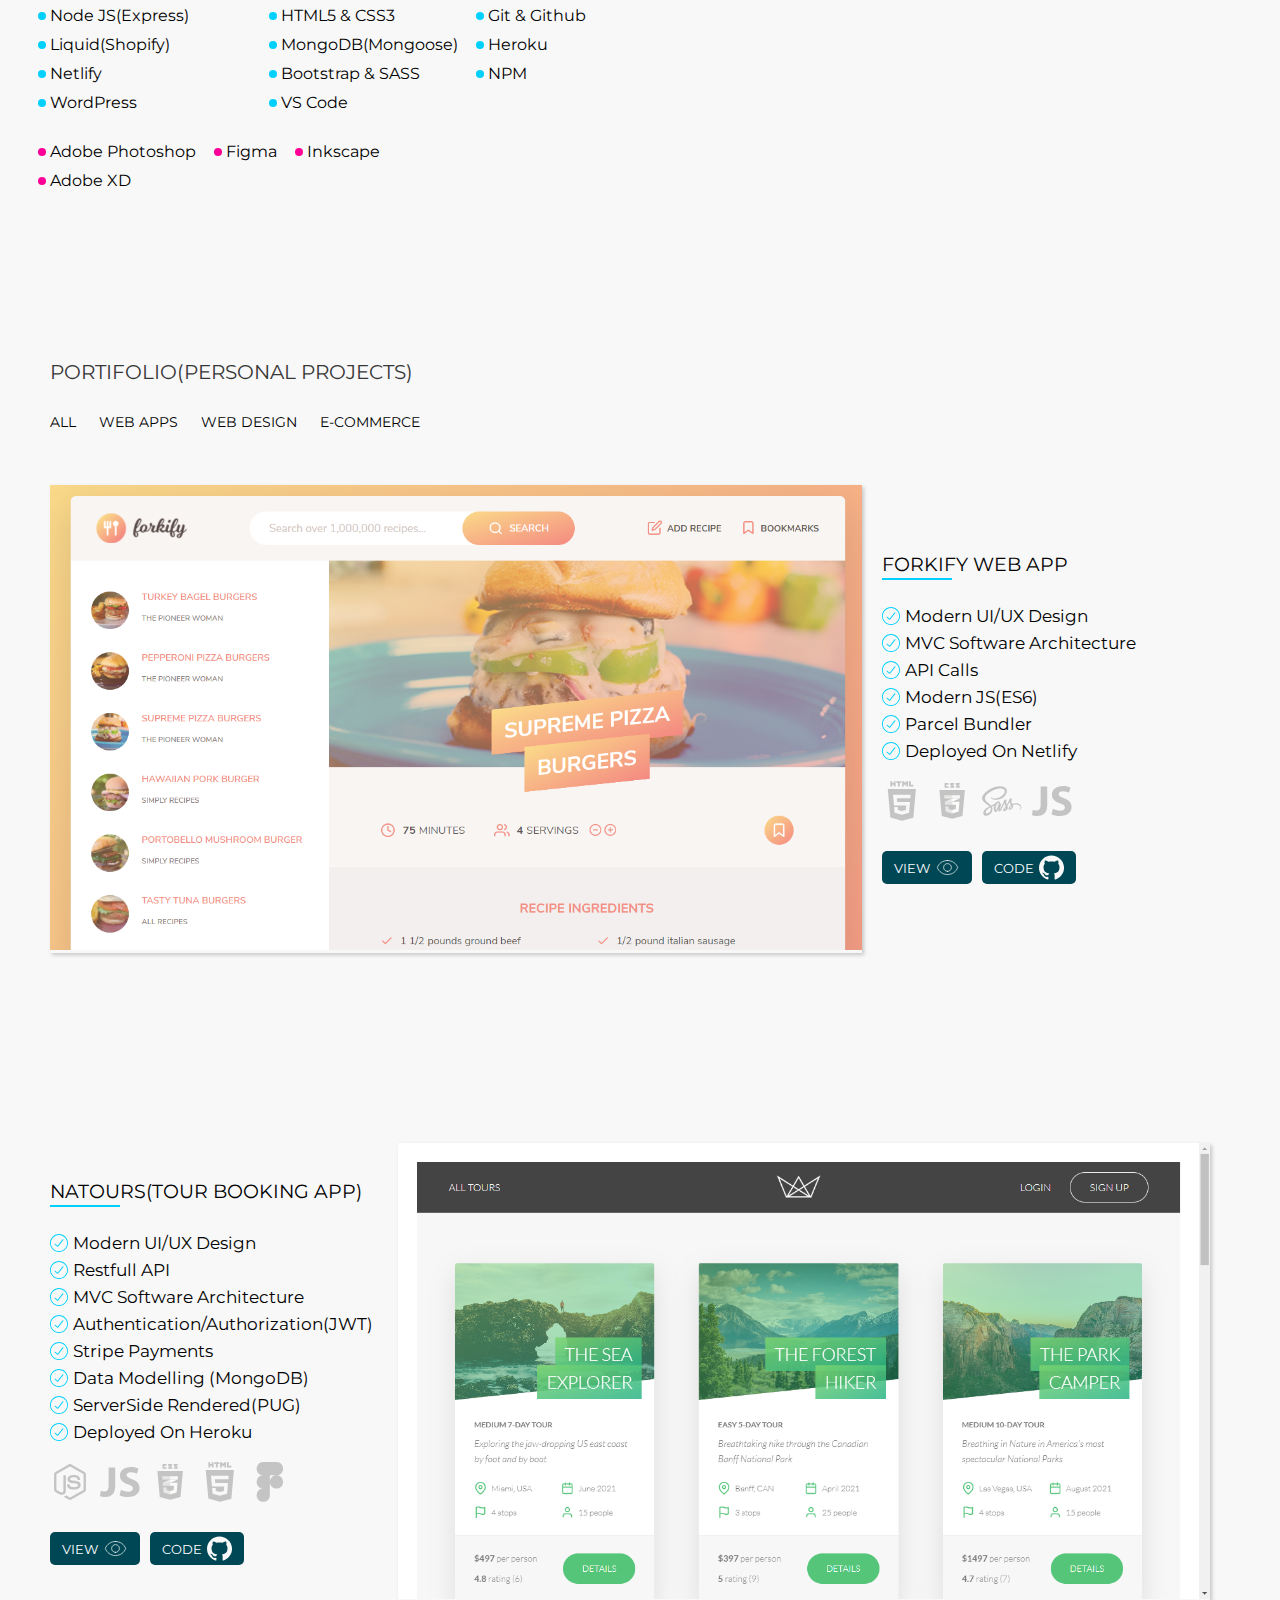
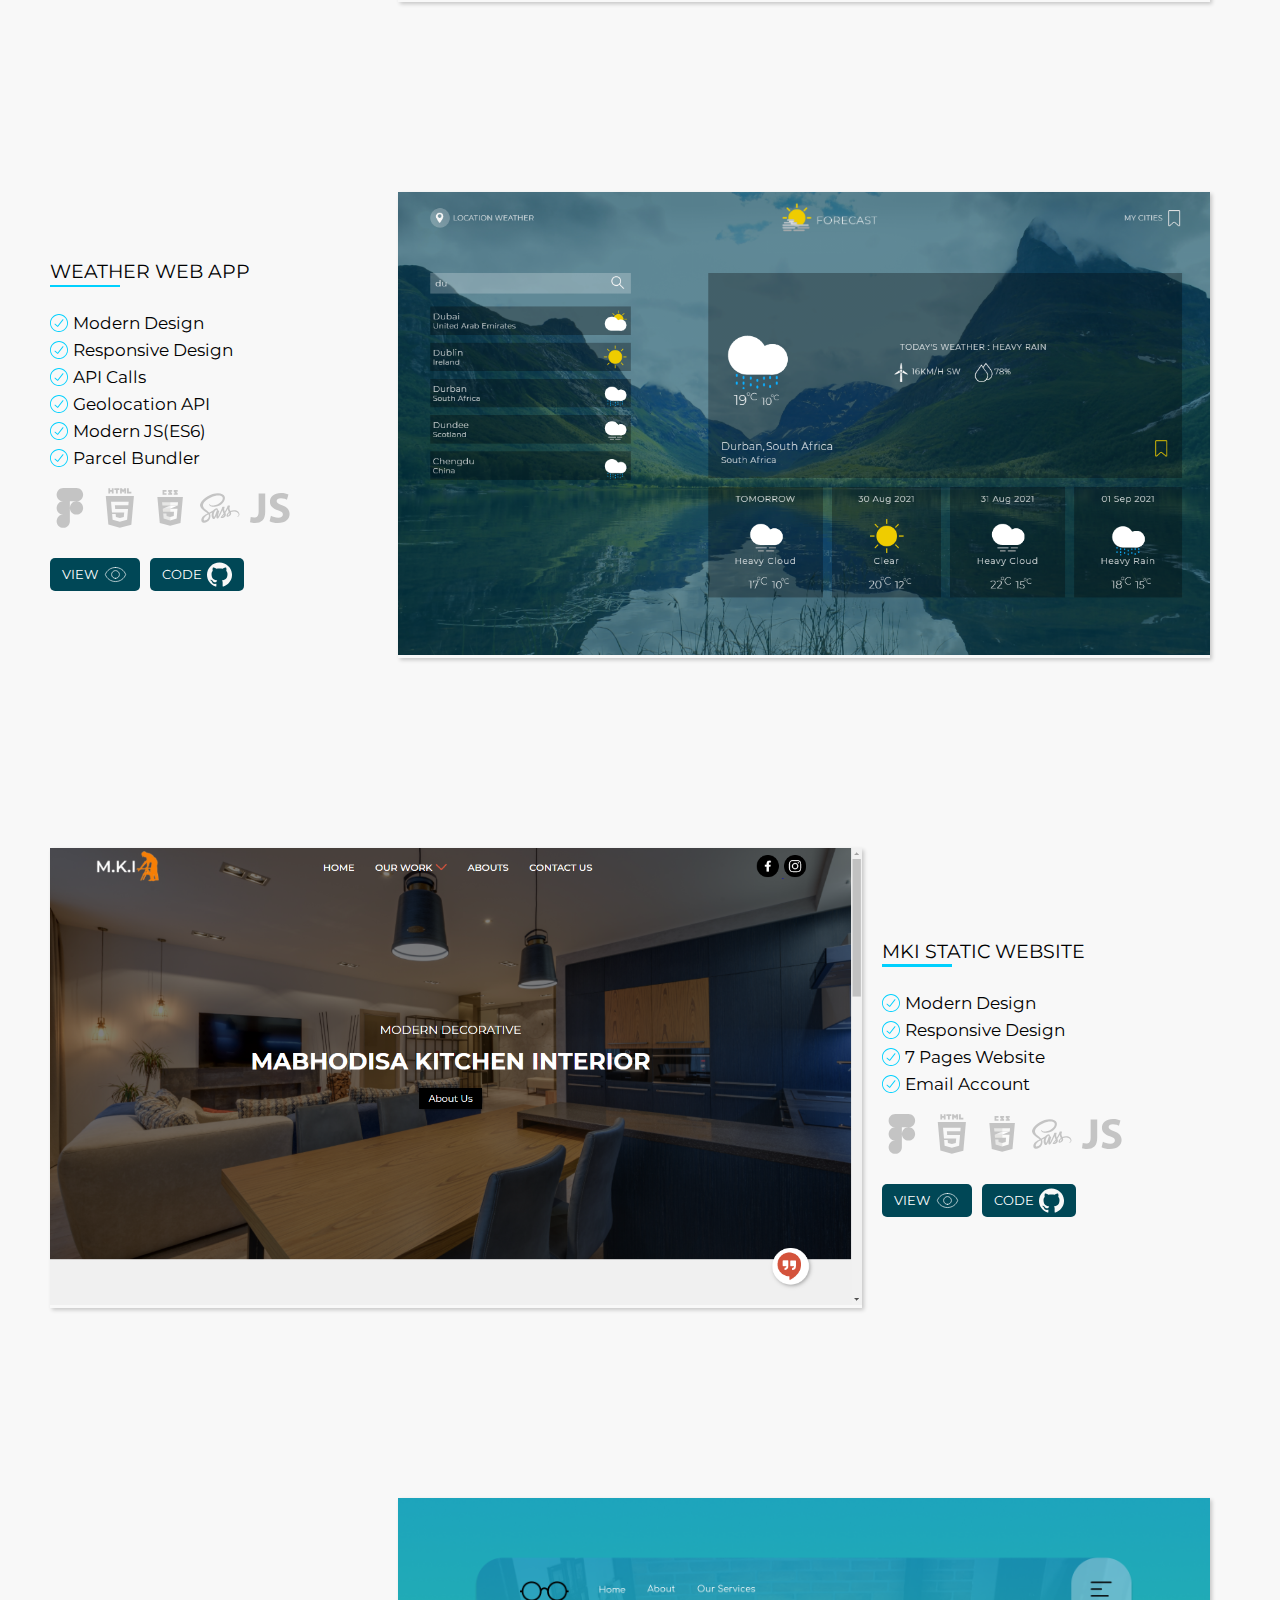
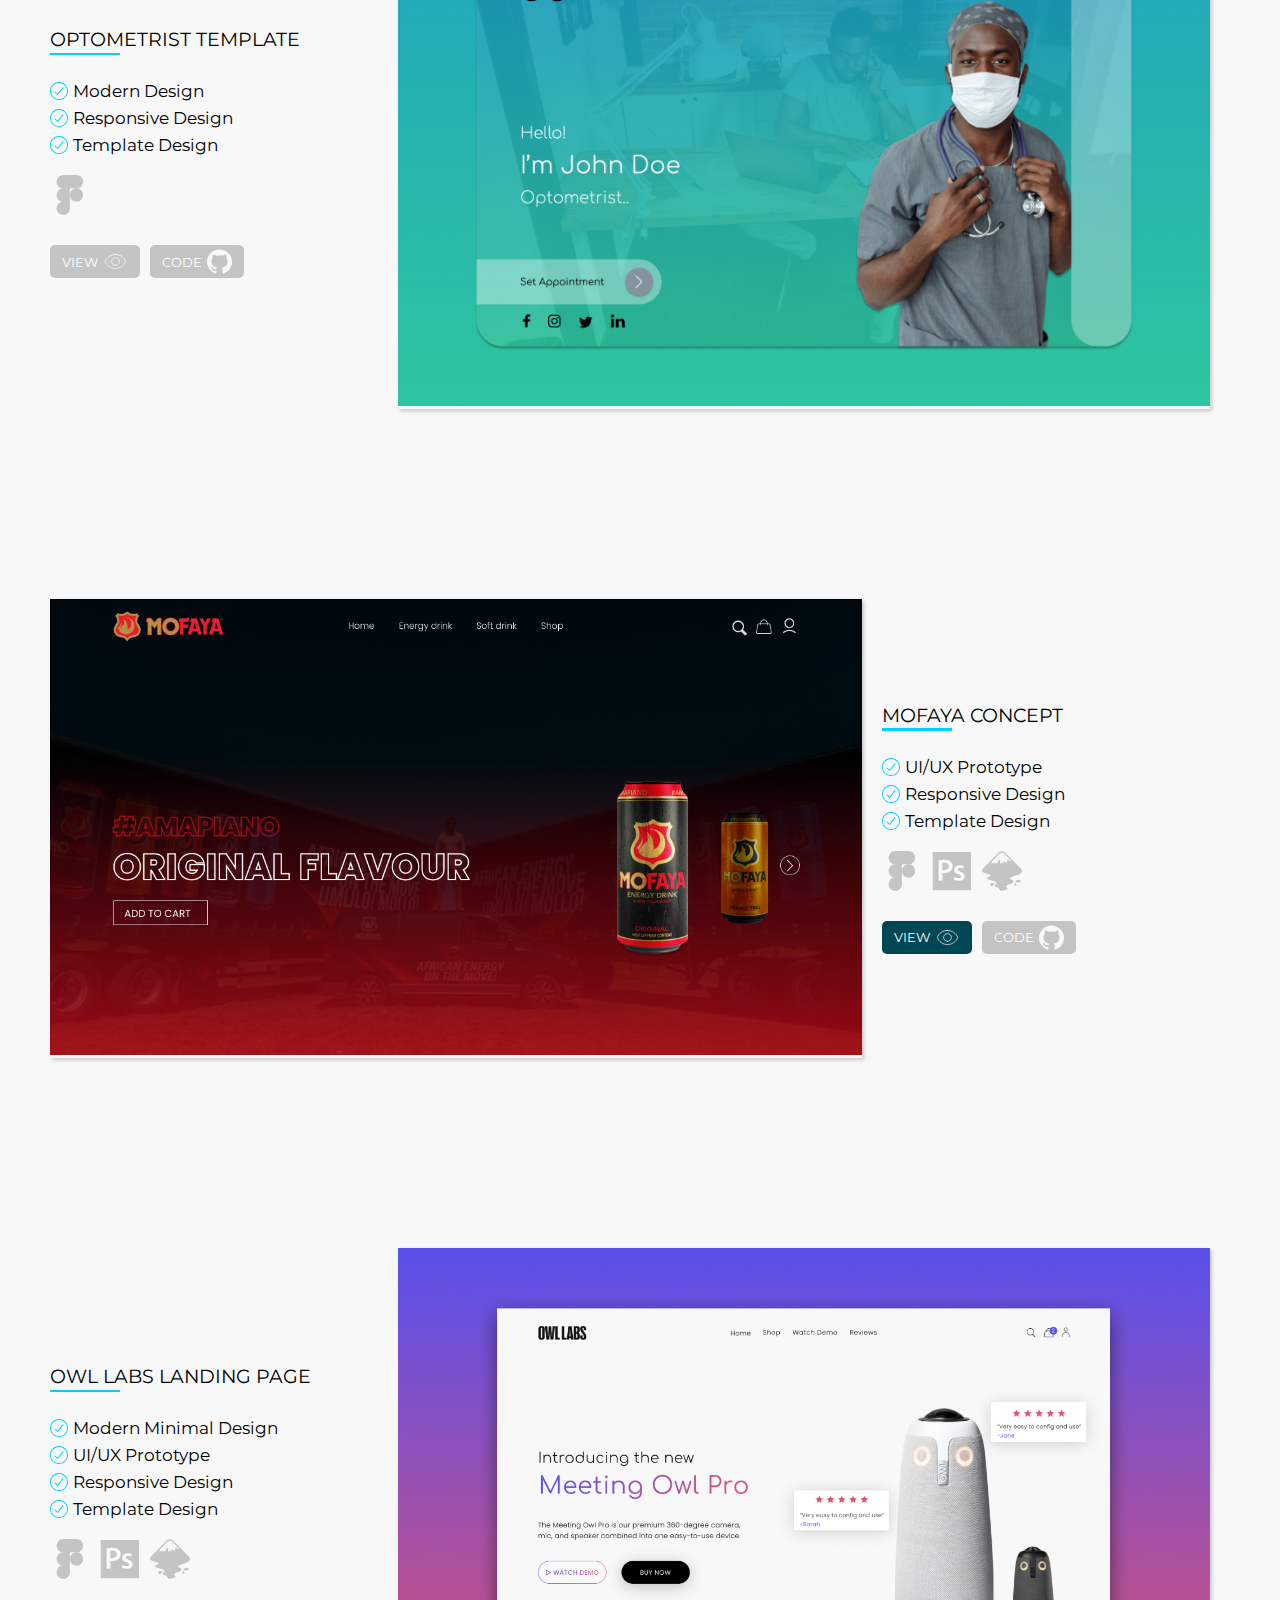
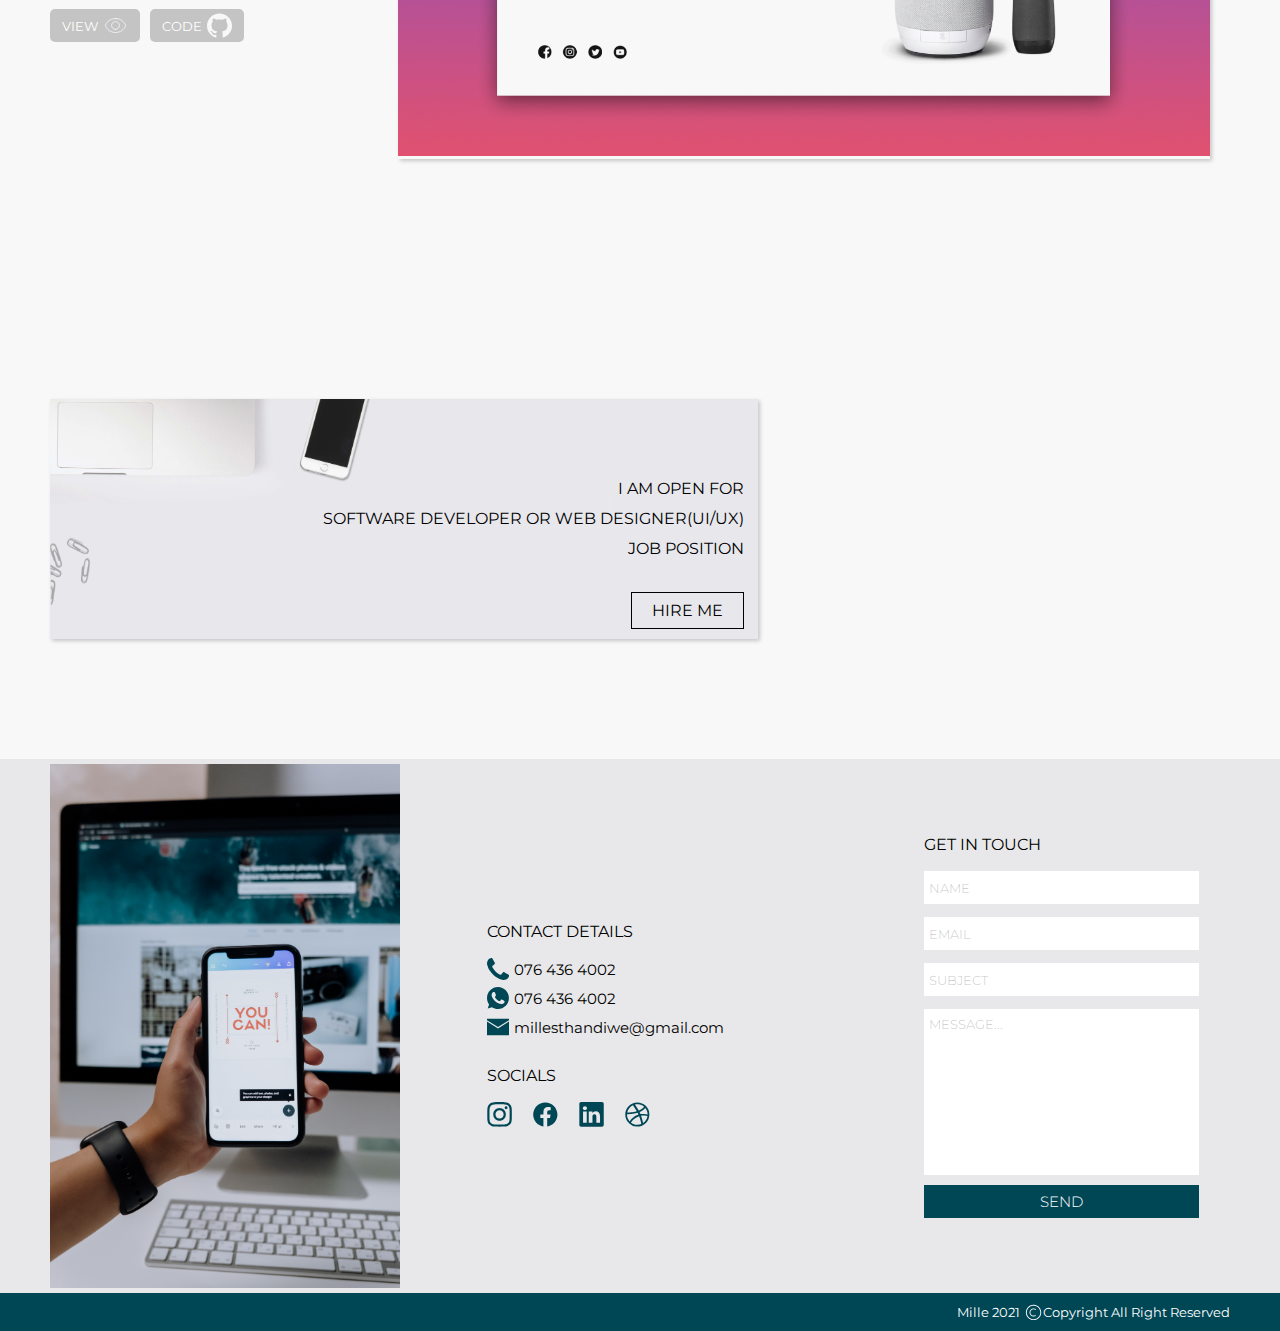
==== commit 7873763a: "Update index.html" ====
--- a/index.html
+++ b/index.html
@@ -78,7 +78,7 @@
                 <div class="about__main">
                     <div class="about__main--text">
                         <p class='heading'>about me</p>
-                        <p>Passionate Software Developer and UI/UX Designer from Durban with 5 years of experience in Software Development, With experience working as a software developer and UI/UX designer in a startup(WIDETECH(PTY)) . Did a lot of freelancing work on Upwork for clients all over the world, I was doing a lot of web design work, coding template websites using HTML/CSS/JavaScript.Did a lot of WordPress website projects for a lot of small local business owners.</p>
+                        <p>Passionate Software Developer and UI/UX Designer from Durban with 5 years of experience in Software Development,With experience working as a software developer and UI/UX designer at Widetech . Did a lot of freelancing work on Upwork for clients all over the world, I was doing a lot of web design work, coding template websites using HTML/CSS/JavaScript.Did a lot of WordPress website projects for a lot of small local business owners.</p>
                         
                         <a class ="resume" href="./images/MILLE_GUMEDE_RESUME.pdf">View Resume</a>
                     </div>
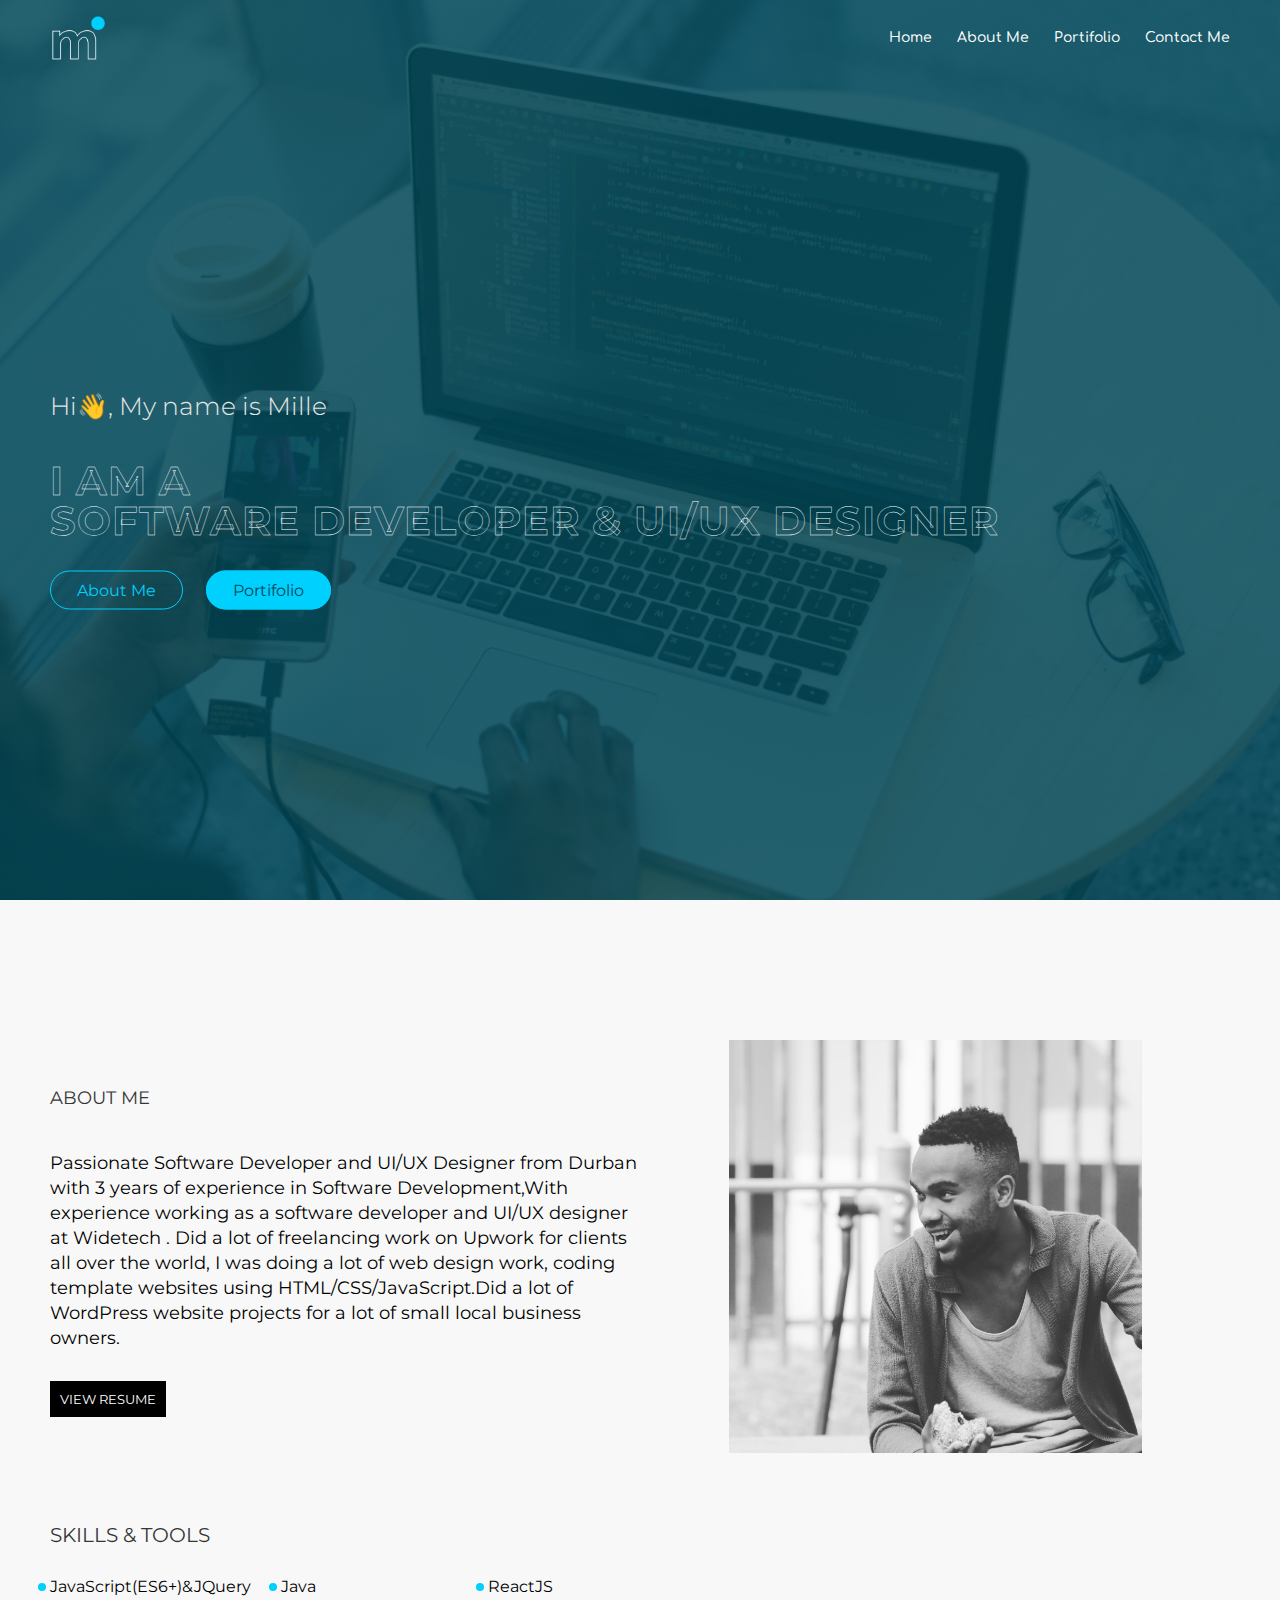
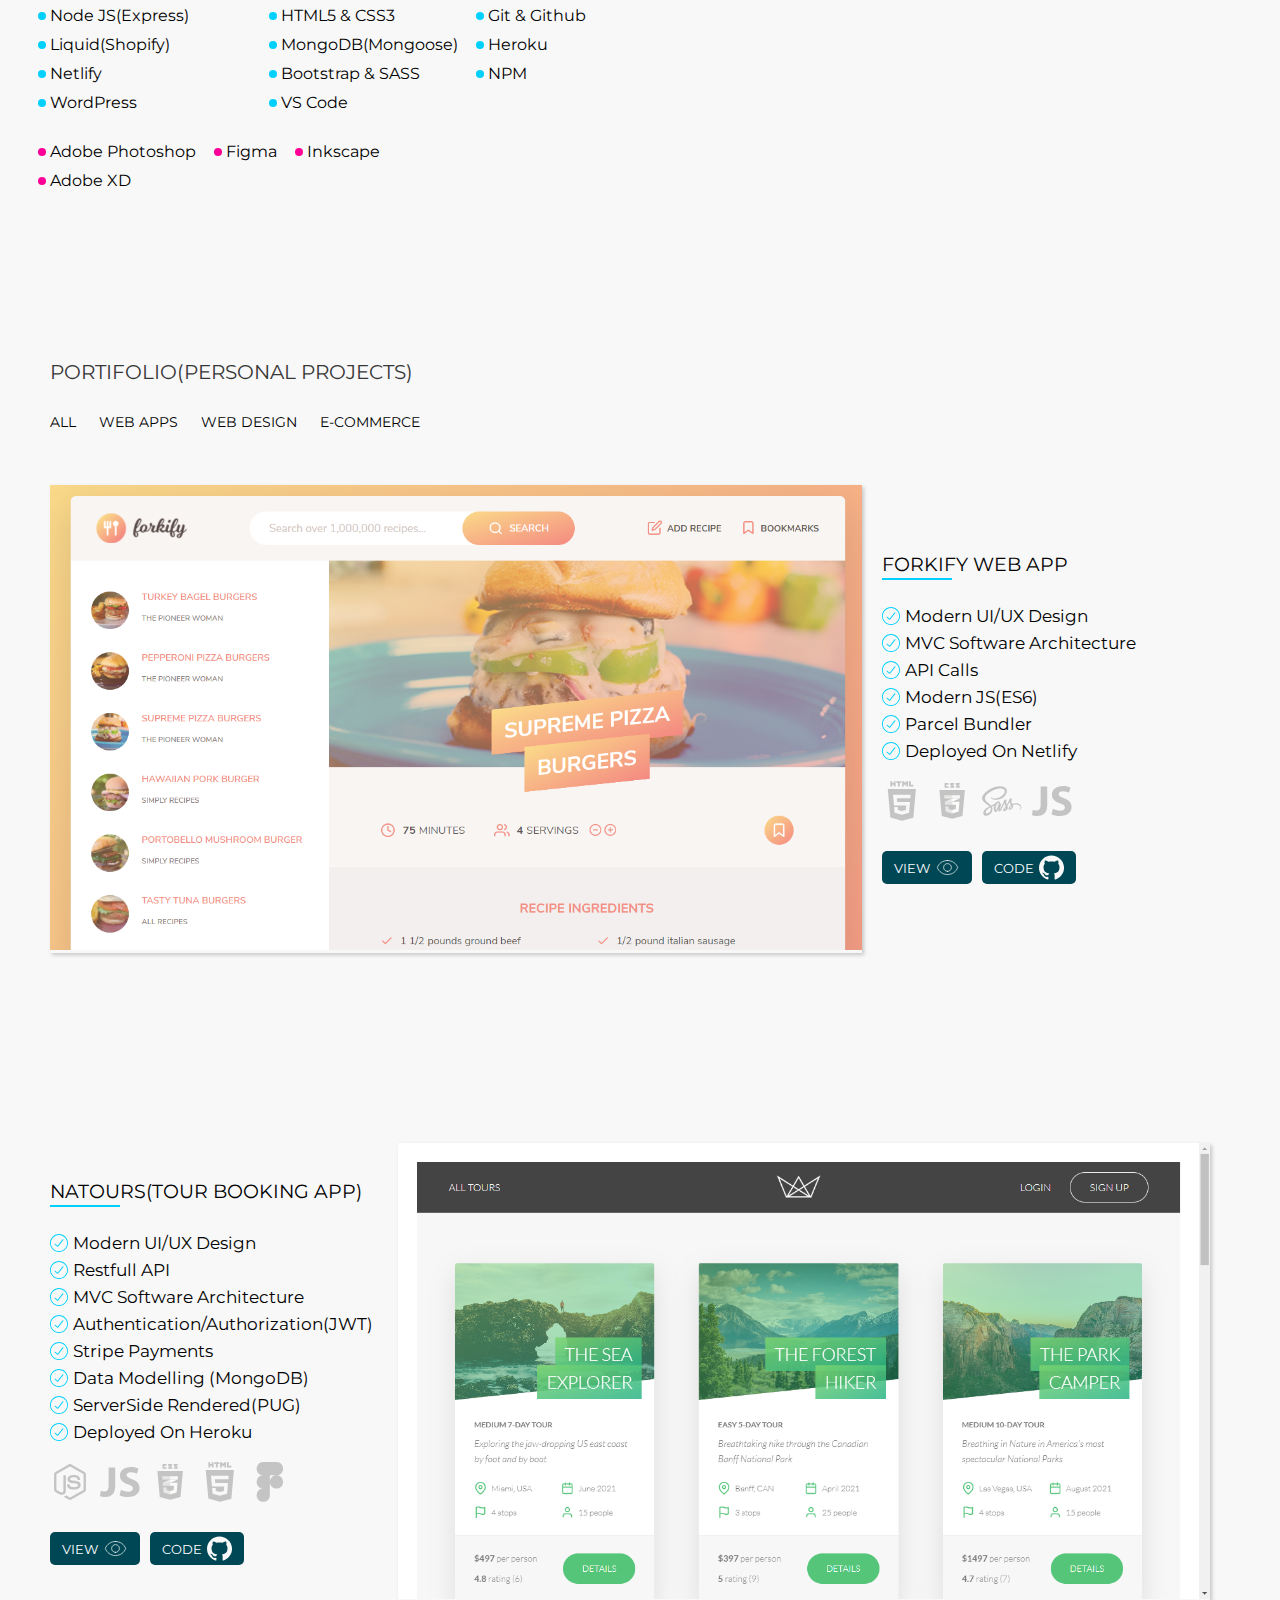
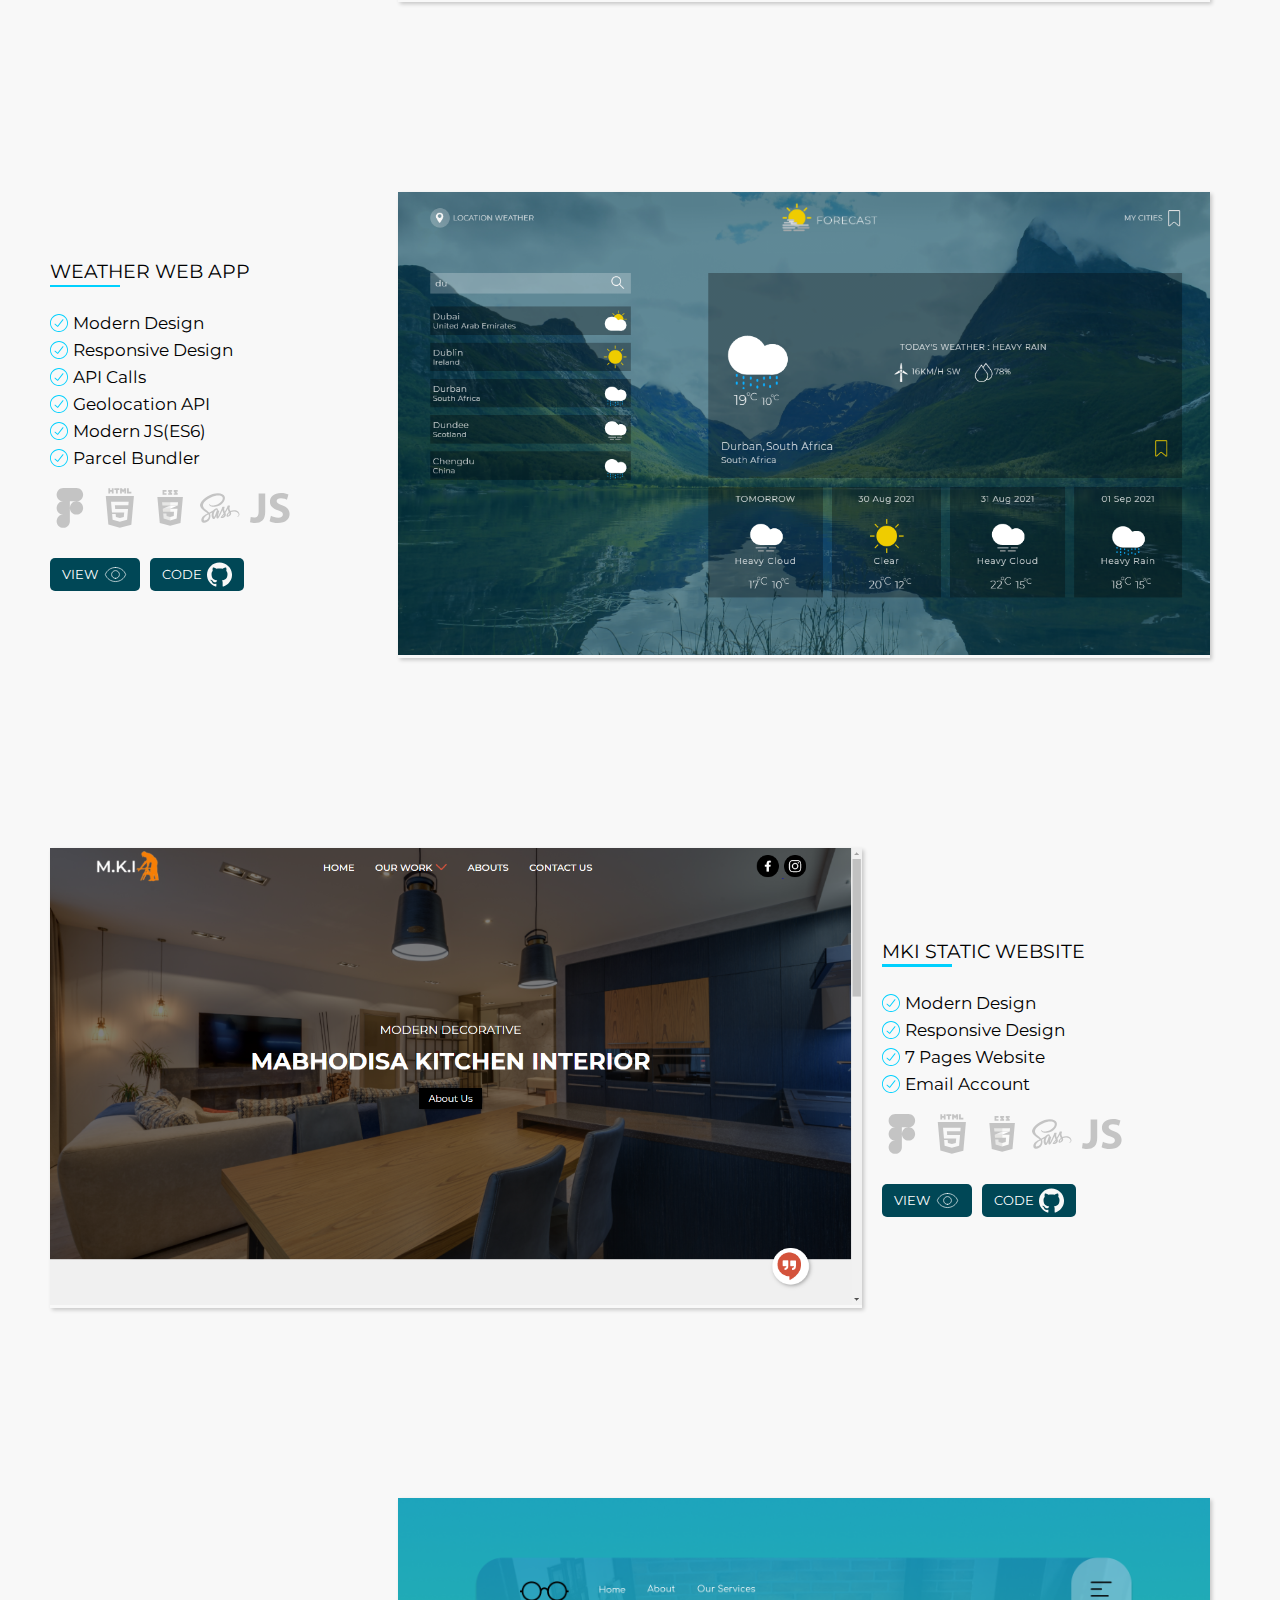
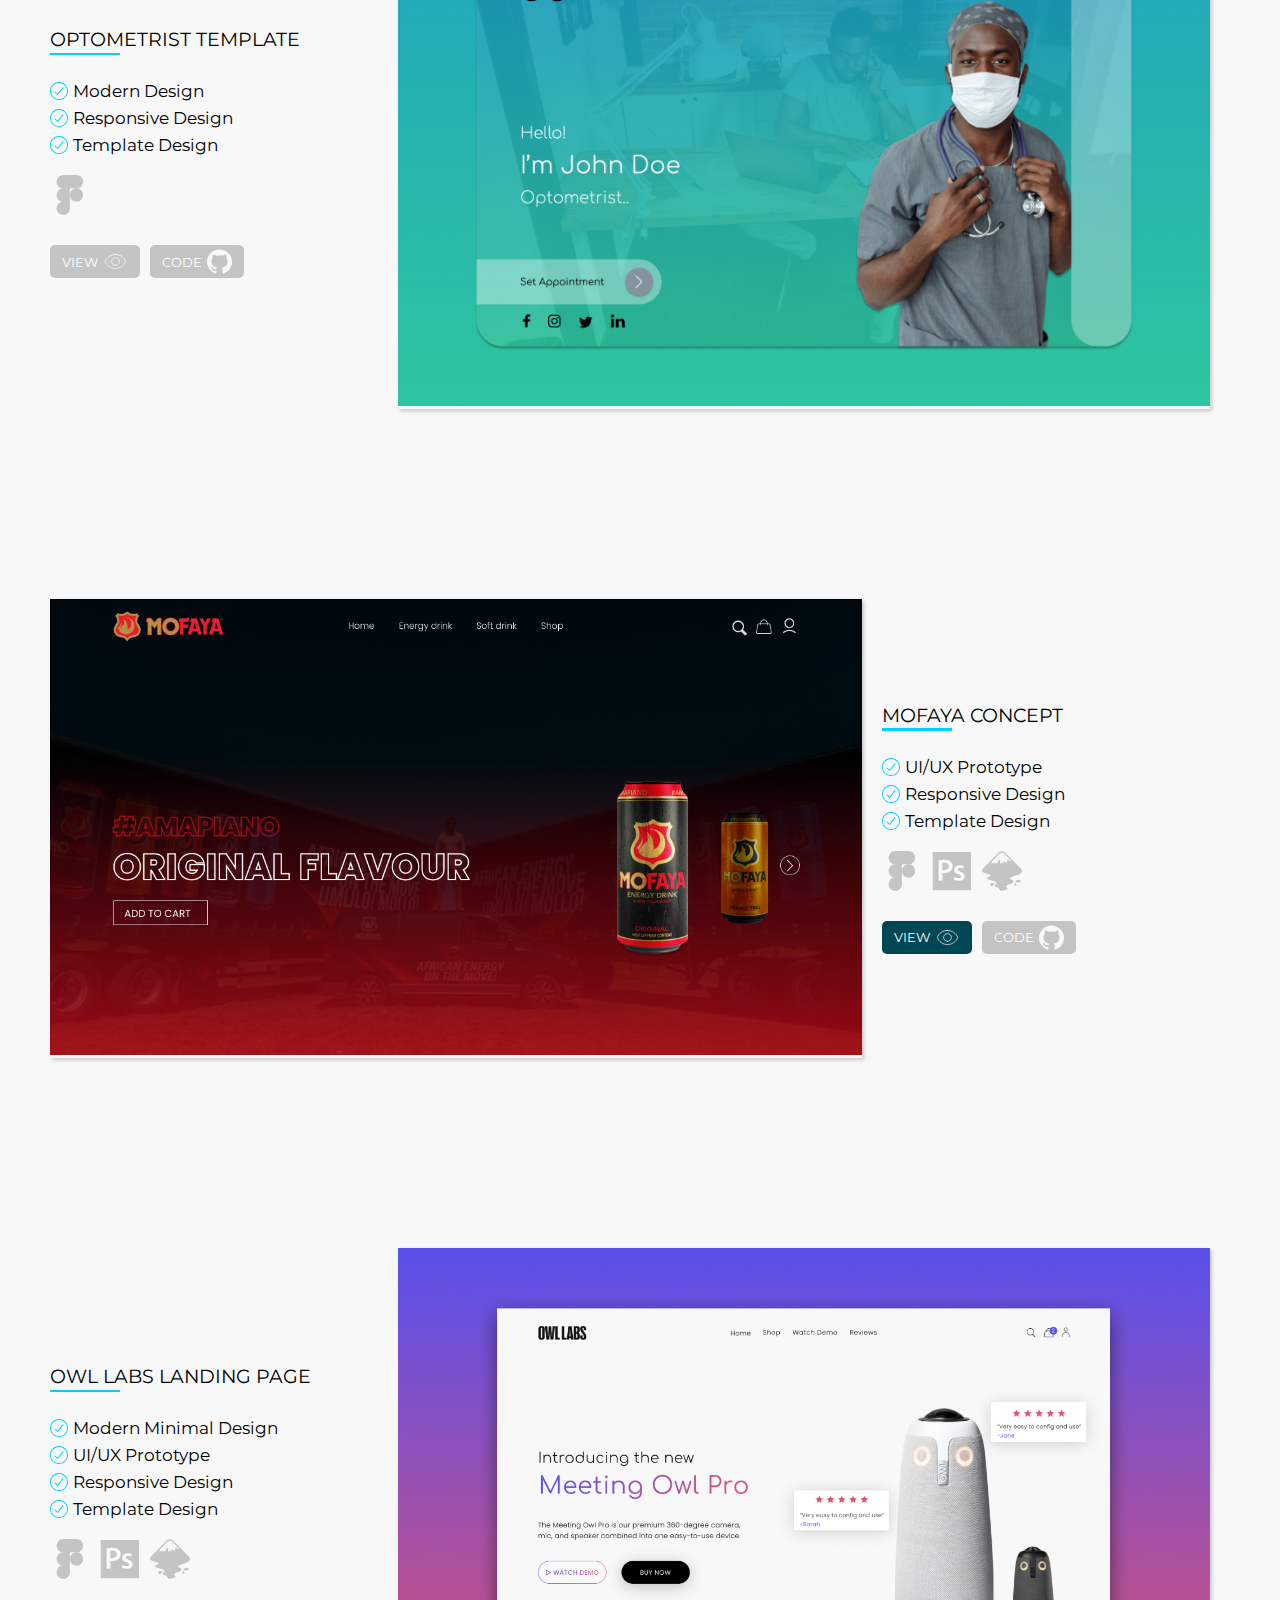
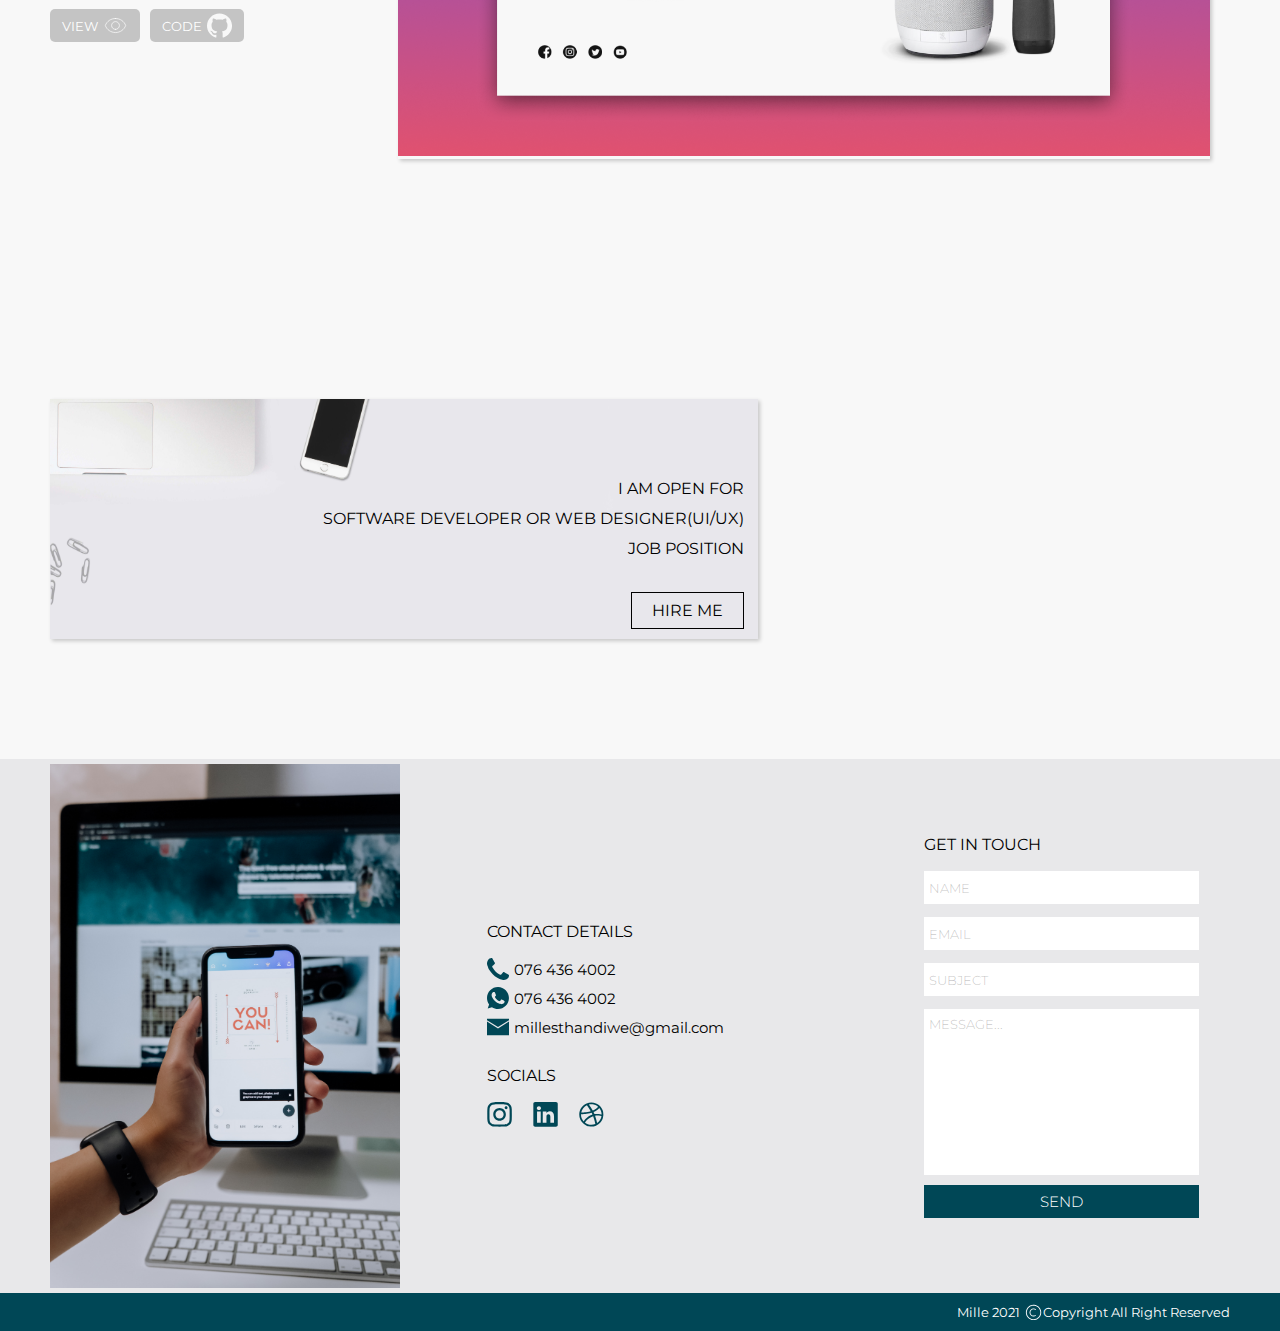
==== commit 79347a26: "Update index.html" ====
--- a/index.html
+++ b/index.html
@@ -78,7 +78,7 @@
                 <div class="about__main">
                     <div class="about__main--text">
                         <p class='heading'>about me</p>
-                        <p>Passionate Software Developer and UI/UX Designer from Durban with 5 years of experience in Software Development,With experience working as a software developer and UI/UX designer at Widetech . Did a lot of freelancing work on Upwork for clients all over the world, I was doing a lot of web design work, coding template websites using HTML/CSS/JavaScript.Did a lot of WordPress website projects for a lot of small local business owners.</p>
+                        <p>Passionate Software Developer and UI/UX Designer from Durban with 3 years of experience in Software Development,With experience working as a software developer and UI/UX designer at Widetech . Did a lot of freelancing work on Upwork for clients all over the world, I was doing a lot of web design work, coding template websites using HTML/CSS/JavaScript.Did a lot of WordPress website projects for a lot of small local business owners.</p>
                         
                         <a class ="resume" href="./images/MILLE_GUMEDE_RESUME.pdf">View Resume</a>
                     </div>
@@ -921,11 +921,11 @@
                                         <use xlink:href="images/sprite.svg#icon-instagram"></use>
                                     </svg>
                                 </a>
-                                <a href="https://www.facebook.com/mille.gumede/">
+<!--                                 <a href="https://www.facebook.com/mille.gumede/">
                                     <svg>
                                         <use xlink:href="images/sprite.svg#icon-facebook"></use>
                                     </svg>
-                                </a>
+                                </a> -->
                                 <a href="https://www.linkedin.com/in/dev-mille-4b2548188/">
                                     <svg>
                                         <use xlink:href="images/sprite.svg#icon-linkedInBox"></use>
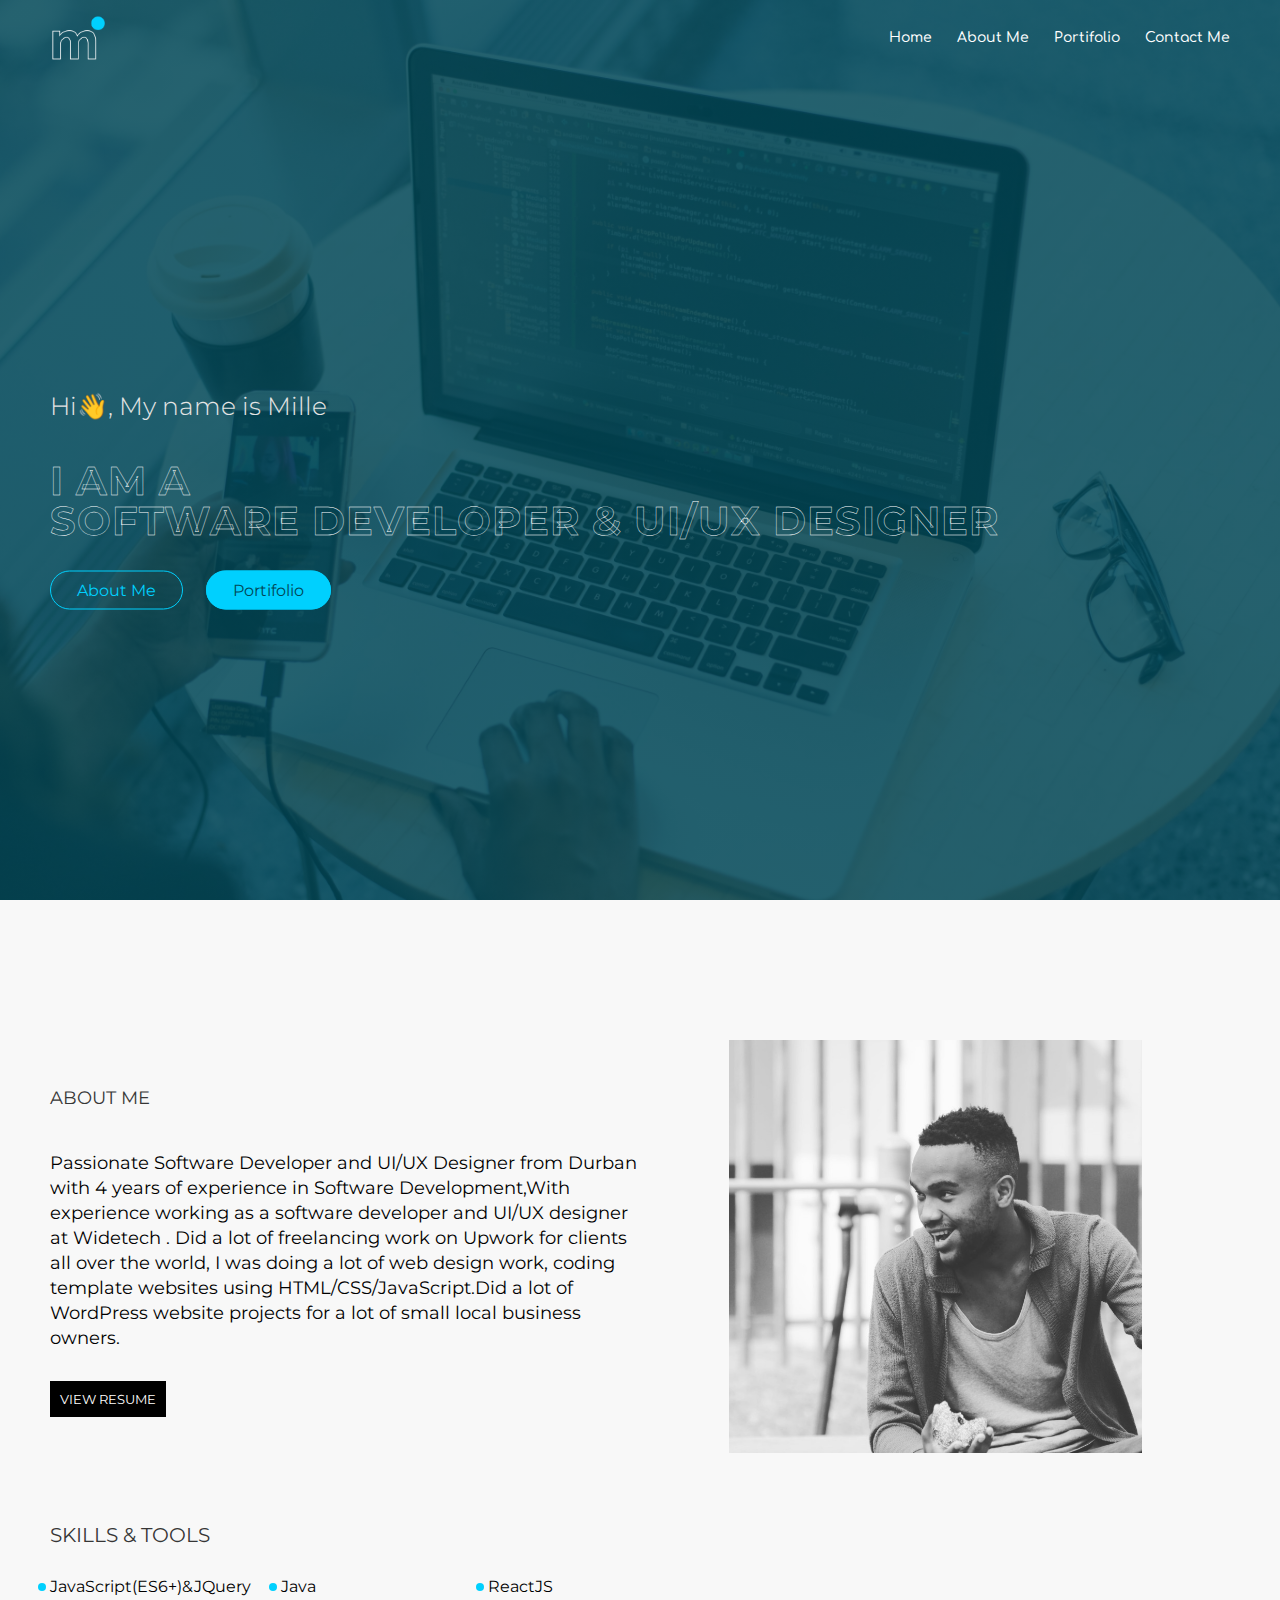
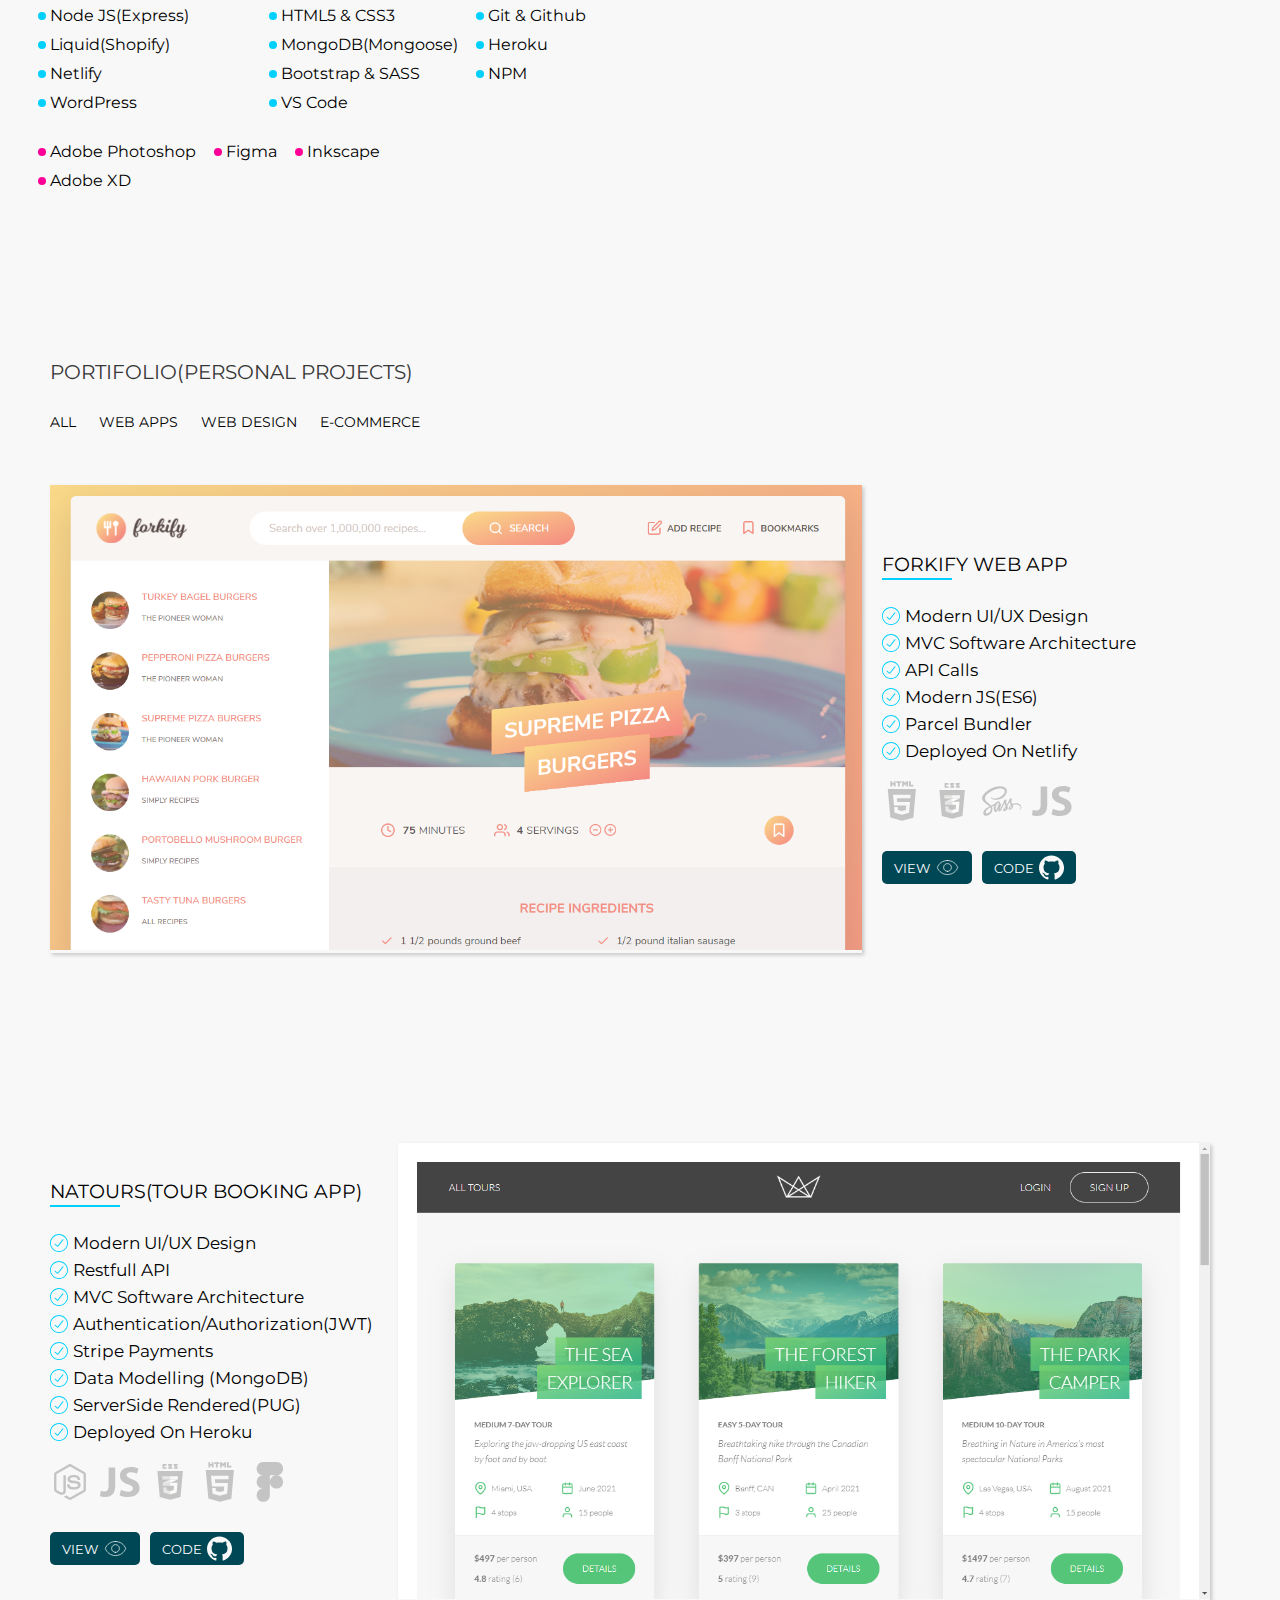
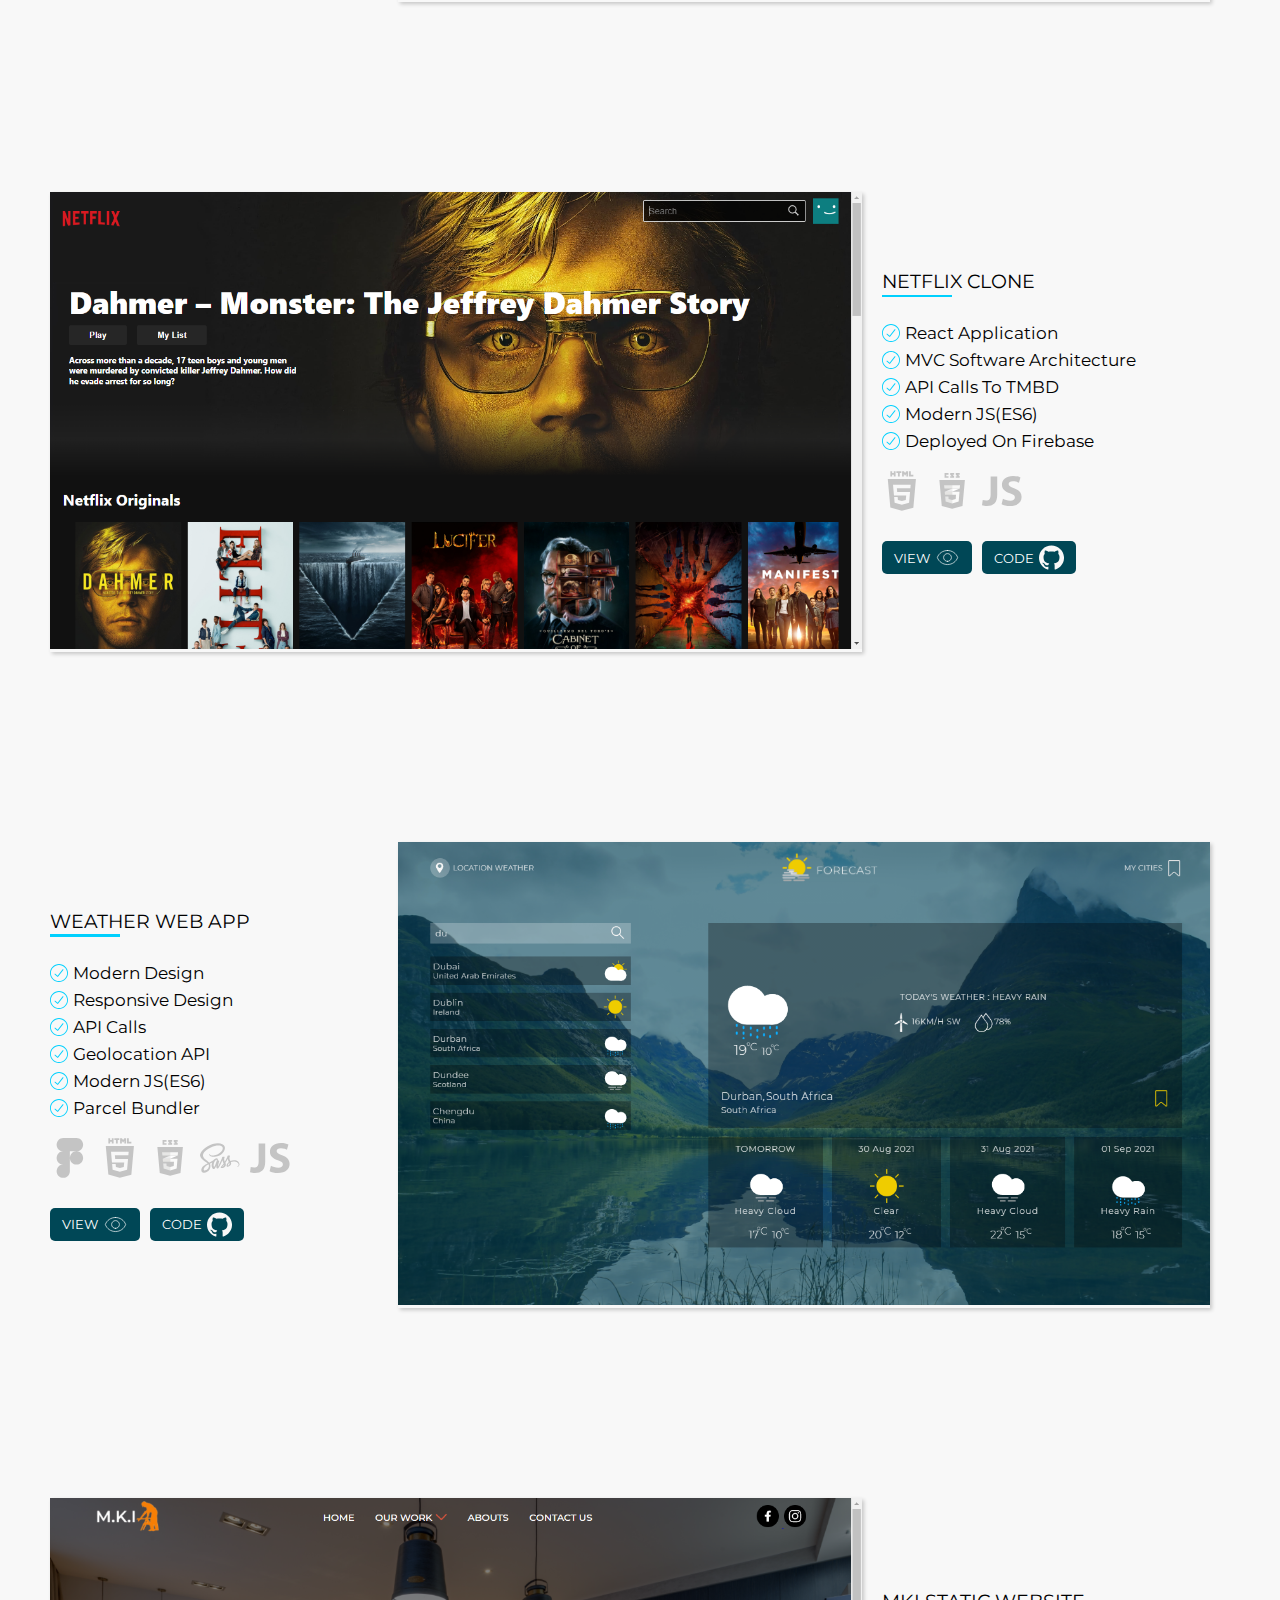
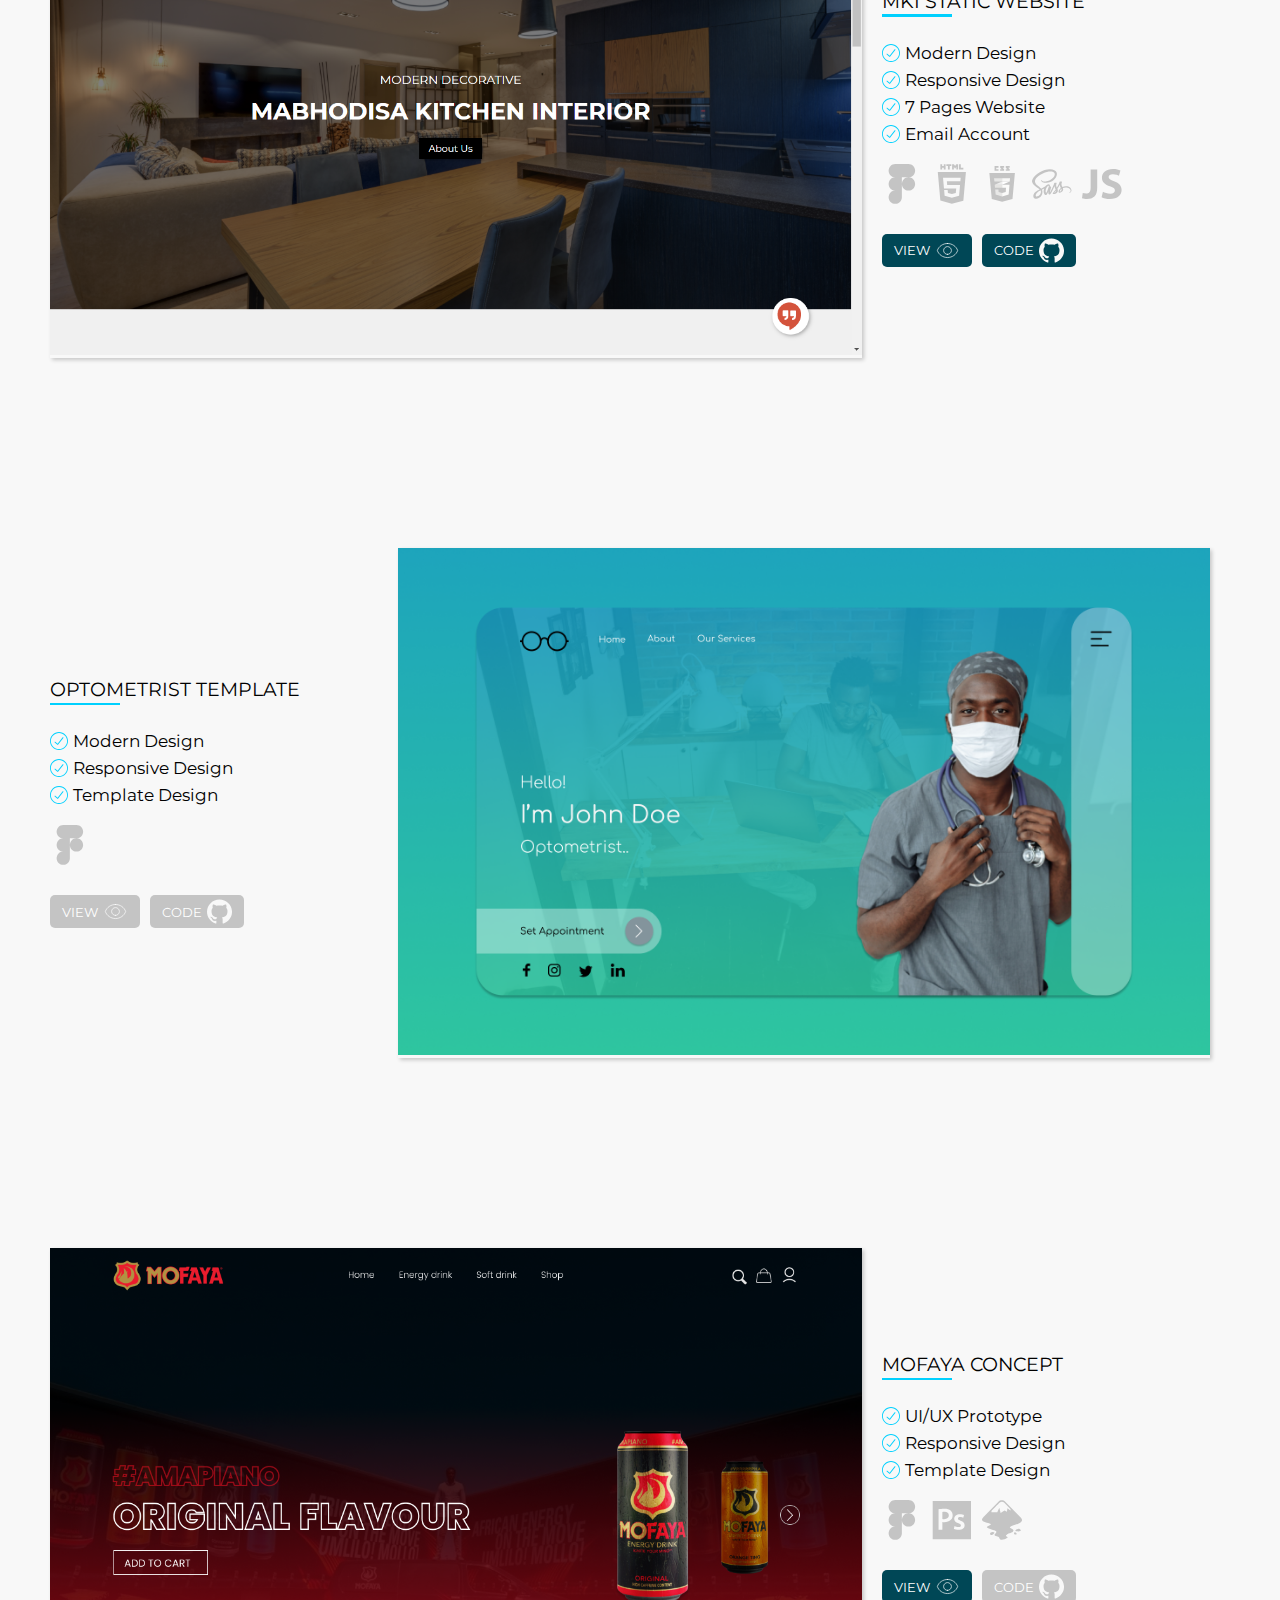
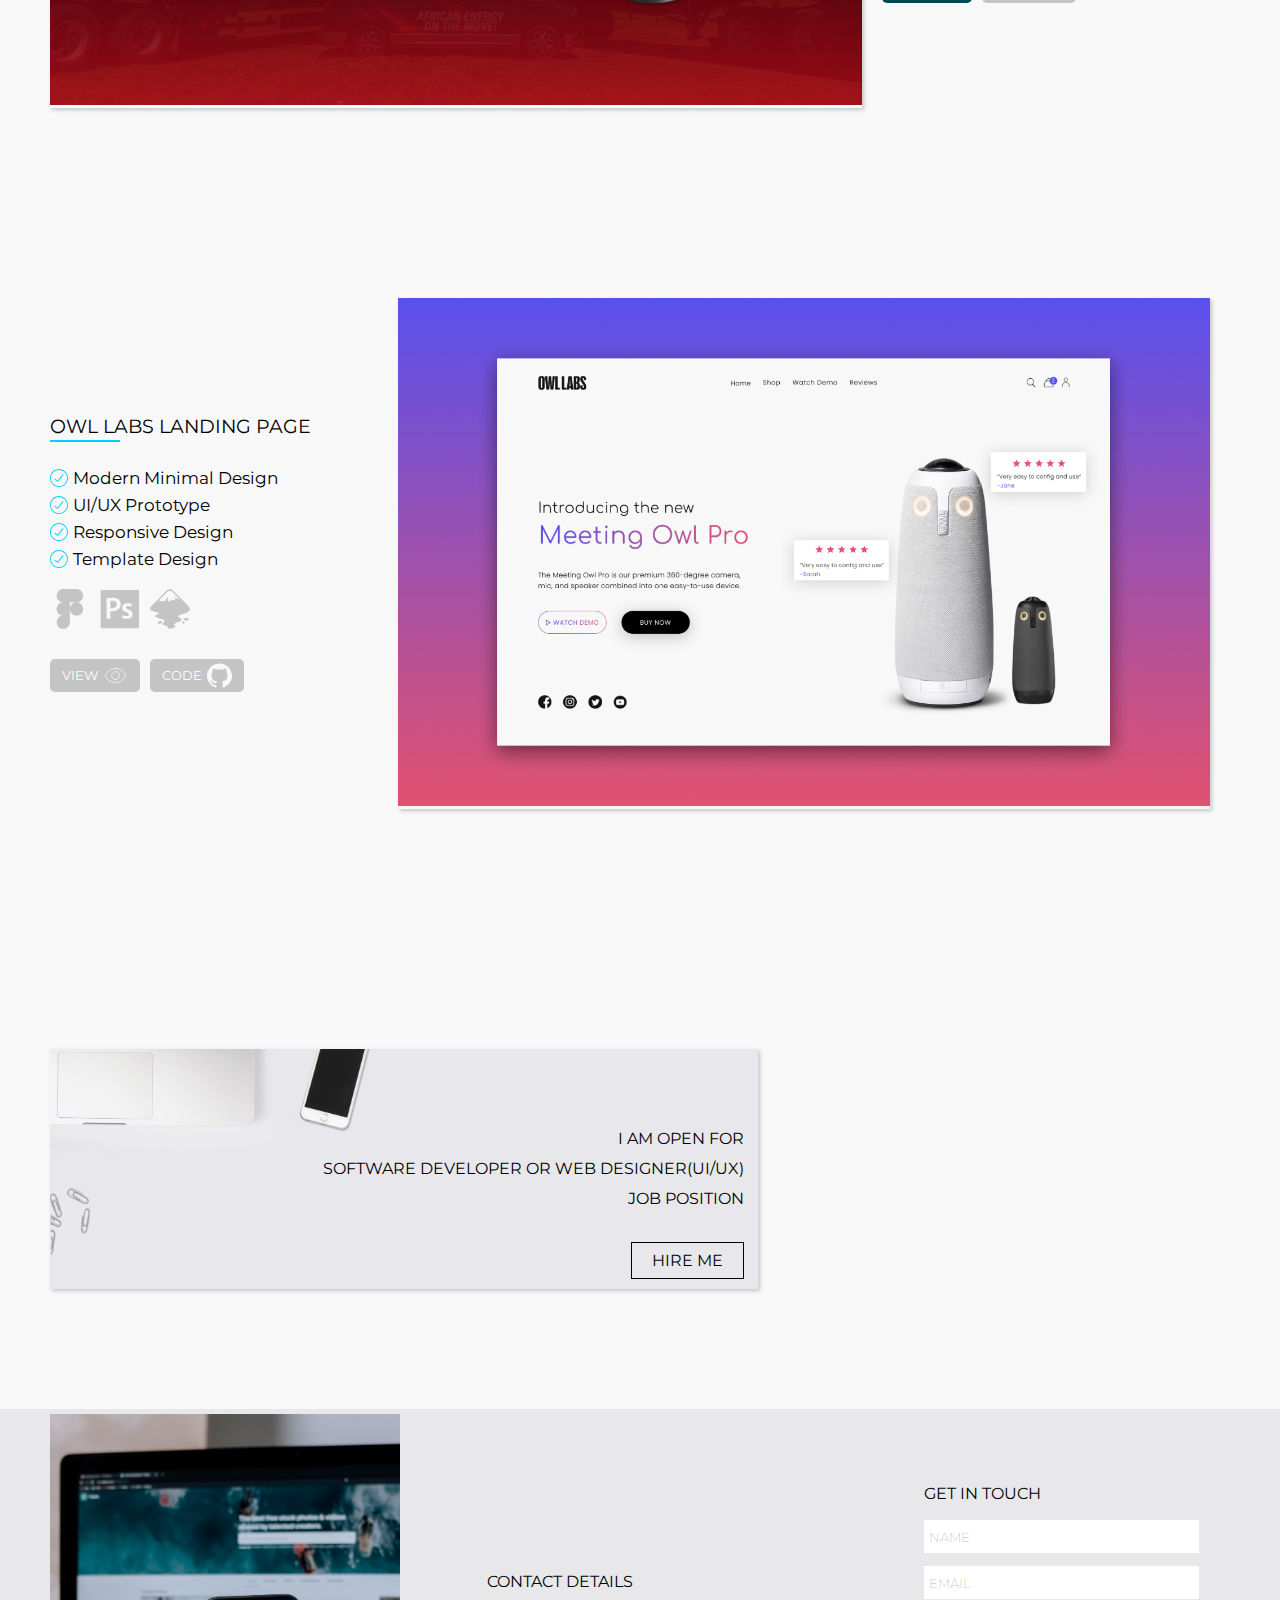
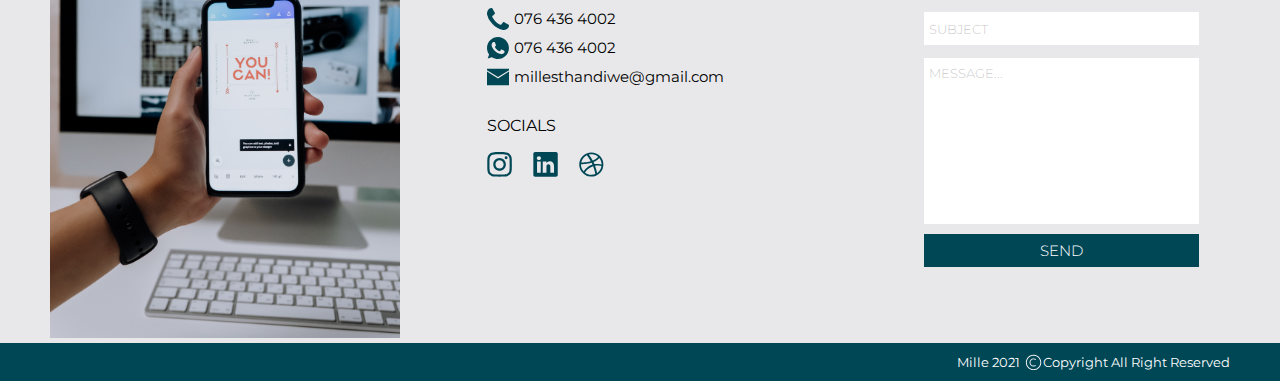
==== commit 92c447d0: "Added a new project" ====
--- a/index.html
+++ b/index.html
@@ -78,7 +78,7 @@
                 <div class="about__main">
                     <div class="about__main--text">
                         <p class='heading'>about me</p>
-                        <p>Passionate Software Developer and UI/UX Designer from Durban with 3 years of experience in Software Development,With experience working as a software developer and UI/UX designer at Widetech . Did a lot of freelancing work on Upwork for clients all over the world, I was doing a lot of web design work, coding template websites using HTML/CSS/JavaScript.Did a lot of WordPress website projects for a lot of small local business owners.</p>
+                        <p>Passionate Software Developer and UI/UX Designer from Durban with 4 years of experience in Software Development,With experience working as a software developer and UI/UX designer at Widetech . Did a lot of freelancing work on Upwork for clients all over the world, I was doing a lot of web design work, coding template websites using HTML/CSS/JavaScript.Did a lot of WordPress website projects for a lot of small local business owners.</p>
                         
                         <a class ="resume" href="./images/MILLE_GUMEDE_RESUME.pdf">View Resume</a>
                     </div>
@@ -348,7 +348,86 @@
 
                 </div>
 
-
+                <div class="project">
+                    <div class="project__display">
+                        <!-- <video>
+                            <source src="">
+                        </video> -->
+
+                        <img src="./images/Screenshot (40).png" alt="Netflix-clone">
+                    </div>
+                    <div class="project__descr">
+                        <p>Netflix Clone </p>
+
+                        <ul>
+                            <li>
+                                <svg>
+                                    <use xlink:href="images/sprite.svg#icon-tick"></use>
+                                </svg>
+                                React Application
+                            </li>
+                            <li>
+                                <svg>
+                                    <use xlink:href="images/sprite.svg#icon-tick"></use>
+                                </svg>
+                                MVC Software Architecture
+                            </li>
+                            <li>
+                                <svg>
+                                    <use xlink:href="images/sprite.svg#icon-tick"></use>
+                                </svg>
+                                API Calls to TMBD
+                            </li>
+                            <li>
+                                <svg>
+                                    <use xlink:href="images/sprite.svg#icon-tick"></use>
+                                </svg>
+                                Modern JS(ES6)
+                            </li>
+                            <li>
+                                <svg>
+                                    <use xlink:href="images/sprite.svg#icon-tick"></use>
+                                </svg>
+                                Deployed on Firebase
+                            </li>
+
+                        </ul>
+
+                        <div class="tools">
+                            <svg>
+                                <use xlink:href="images/sprite.svg#icon-html"></use>
+                            </svg>
+                            <svg>
+                                <use xlink:href="images/sprite.svg#icon-css"></use>
+                            </svg>
+
+                            <svg>
+                                <use xlink:href="images/sprite.svg#icon-javascript"></use>
+                            </svg>
+                            <svg>
+                                <use xlink:href="images/sprite.svg#icon-github"></use>
+                            </svg>
+
+                        </div>
+
+                        <div class="cta">
+                            <a href="https://netflix-clone-9109a.web.app/" >
+                                view
+                               
+                                <svg>
+                                    <use xlink:href="images/sprite.svg#icon-eye"></use>
+                                </svg>
+                            </a>
+
+                            <a href="https://github.com/milletech/Netflix-clone" >code 
+                                <svg>
+                                    <use xlink:href="images/sprite.svg#icon-github"></use>
+                                </svg>
+                            </a>
+                        </div>
+                    </div>
+
+                </div>
                 <div class="project">
 
 
